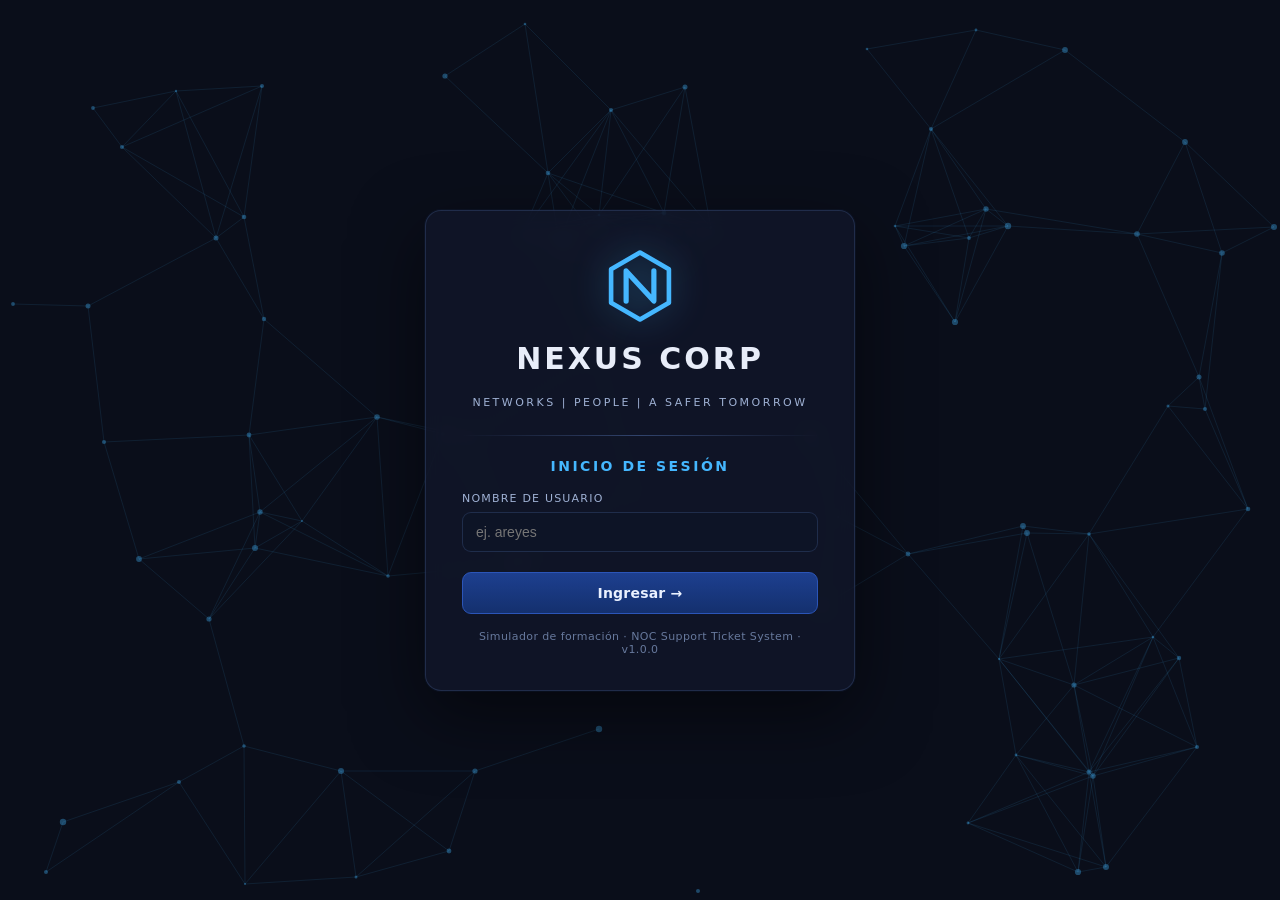
==== juego-noc.html @ 04d21dcc "Modificación de Preguntas e Imagenes Se modificaron las preguntas 1, 3 y 6. También se agregaron las" ====
<!DOCTYPE html>
<html lang="es">
<head>
<meta charset="UTF-8" />
<meta name="viewport" content="width=device-width, initial-scale=1.0" />
<title>NEXUS CORP — NOC Support Ticket System</title>
<style>
/* ============================================================
   NEXUS CORP — NOC Support Ticket System
   Juego educativo de redes. Single-file (HTML+CSS+JS vanilla).
   Regla de puntuacion documentada en el JS (seccion "Lógica").
   ============================================================ */
:root{
  --bg:#0a0e1a;
  --bg-2:#060912;
  --panel:rgba(18,24,44,.72);
  --panel-2:#111a30;
  --panel-3:#0d1426;
  --borde:rgba(96,132,205,.22);
  --borde-2:rgba(96,132,205,.42);
  --t:#e8edf9;
  --t-2:#9fb1d4;
  --t-3:#67799d;
  --verde:#43d17c;
  --verde-bg:rgba(67,209,124,.13);
  --celeste:#45b7ff;
  --celeste-bg:rgba(69,183,255,.13);
  --naranja:#ffa04d;
  --naranja-bg:rgba(255,160,77,.13);
  --violeta:#a98bff;
  --violeta-bg:rgba(169,139,255,.13);
  --rojo:#ff5a5f;
  --rojo-bg:rgba(255,90,95,.13);
  --ambar:#ffd166;
  --ambar-bg:rgba(255,209,102,.13);
  --gris:#6b7a99;
  --gris-bg:rgba(107,122,153,.15);
  --fase1:#45b7ff;
  --fase2:#ffa04d;
  --fase3:#a98bff;
  --mono:Consolas,"Cascadia Mono","Courier New",monospace;
  --sans:"Segoe UI",system-ui,-apple-system,Roboto,Arial,sans-serif;
}
*{box-sizing:border-box}
html,body{height:100%}
body{
  margin:0;
  background:radial-gradient(1200px 700px at 70% -10%, rgba(69,110,220,.16), transparent 60%),
             radial-gradient(900px 600px at -5% 110%, rgba(120,60,220,.10), transparent 55%),
             var(--bg);
  color:var(--t);
  font-family:var(--sans);
  font-size:14px;
  -webkit-font-smoothing:antialiased;
}
button{font-family:inherit;cursor:pointer}
.hidden{display:none !important}
.mono{font-family:var(--mono)}

/* ---------- Scrollbars ---------- */
::-webkit-scrollbar{width:10px;height:10px}
::-webkit-scrollbar-track{background:transparent}
::-webkit-scrollbar-thumb{background:#22304f;border-radius:6px;border:2px solid transparent;background-clip:content-box}
::-webkit-scrollbar-thumb:hover{background:#2f4066;border:2px solid transparent;background-clip:content-box}

/* ---------- Botones ---------- */
.btn{
  display:inline-flex;align-items:center;gap:8px;
  background:var(--panel-2);color:var(--t);
  border:1px solid var(--borde);border-radius:9px;
  padding:9px 16px;font-size:13px;font-weight:600;letter-spacing:.2px;
  transition:background .15s,border-color .15s,transform .05s;
}
.btn:hover{border-color:var(--borde-2);background:#16203a}
.btn:active{transform:translateY(1px)}
.btn:disabled{opacity:.45;cursor:not-allowed;transform:none}
.btn-primary{background:linear-gradient(180deg,#1d3f8f,#14306e);border-color:#2b55b8;color:#eaf1ff}
.btn-primary:hover{background:linear-gradient(180deg,#2449a5,#19377f)}
.btn-danger{background:linear-gradient(180deg,#8f2f3a,#6d2029);border-color:#c2454f;color:#ffe9ea}
.btn-ghost{background:transparent}
.btn-ghost:hover{background:rgba(96,132,205,.08)}

/* ---------- Pantallas complementarias (login) ---------- */
.screen{position:fixed;inset:0;z-index:20}
.neural-canvas{position:absolute;inset:0;width:100%;height:100%;background:var(--bg)}
.neural-canvas svg{width:100%;height:100%}
.neural-canvas svg circle{fill:var(--celeste);opacity:.35}
.neural-canvas svg line{stroke:var(--celeste);stroke-opacity:.10}

.login{display:flex;align-items:center;justify-content:center;background:var(--bg)}
.login::before{
  content:"";position:absolute;inset:0;
  background:radial-gradient(700px 460px at 50% 20%, rgba(69,110,220,.20), transparent 65%);
}
.login-card{
  position:relative;z-index:2;width:min(430px,92vw);
  background:var(--panel);backdrop-filter:blur(10px);
  border:1px solid var(--borde);border-radius:16px;
  box-shadow:0 0 0 1px rgba(69,110,220,.05), 0 24px 70px rgba(0,0,0,.5);
  padding:38px 36px 34px;text-align:center;
}
.login-logo{display:flex;flex-direction:column;align-items:center;gap:16px;margin-bottom:4px}
.login-logo .logo-hex{width:74px;height:74px;filter:drop-shadow(0 0 18px rgba(69,183,255,.4))}
.login-logo h1{margin:2px 0 0;font-size:30px;letter-spacing:3px;font-weight:800}
.login-logo .tagline{margin:4px 0 0;font-size:11px;letter-spacing:2.5px;color:var(--t-2);text-transform:uppercase}
.login-sep{height:1px;background:linear-gradient(90deg,transparent,var(--borde-2),transparent);margin:26px 0 22px}
.login-card h2{margin:0 0 6px;font-size:14px;letter-spacing:2.5px;color:var(--celeste);text-transform:uppercase}
.login-card p.field-label{margin:18px 0 7px;text-align:left;font-size:11px;letter-spacing:1.2px;color:var(--t-2);text-transform:uppercase}
.login-card input{
  width:100%;background:var(--panel-3);border:1px solid var(--borde);border-radius:9px;
  color:var(--t);padding:11px 13px;font-size:14px;outline:none;transition:border-color .15s;
}
.login-card input:focus{border-color:var(--celeste);box-shadow:0 0 0 3px rgba(69,183,255,.16)}
.login-card .btn-primary{width:100%;justify-content:center;margin-top:20px;padding:12px;font-size:14px}
.login-foot{margin-top:16px;font-size:11px;color:var(--t-3);letter-spacing:.4px}

/* ---------- App shell ---------- */
.app{
  display:grid;height:100vh;
  grid-template-areas:"top top" "side main" "foot foot";
  grid-template-columns:224px 1fr;
  grid-template-rows:64px 1fr auto;
}
.topbar{
  grid-area:top;display:grid;grid-template-columns:auto 1fr auto;align-items:center;gap:22px;
  background:rgba(10,14,26,.82);backdrop-filter:blur(12px);
  border-bottom:1px solid var(--borde);padding:0 20px;z-index:10;
}
.brand{display:flex;align-items:center;gap:11px;min-width:0}
.brand .logo-hex{width:34px;height:34px;flex:0 0 auto;transition:filter .3s}
.brand strong{font-size:16px;letter-spacing:2.2px;white-space:nowrap}
.sistema{text-align:center;min-width:0}
.sistema h1{margin:0;font-size:15px;font-weight:700;letter-spacing:.4px;white-space:nowrap;overflow:hidden;text-overflow:ellipsis}
.sistema .sub{font-size:9.5px;letter-spacing:2.6px;color:var(--t-2);text-transform:uppercase;margin-top:2px}
.usuario{display:flex;align-items:center;gap:10px;justify-content:flex-end}
.avatar{
  width:38px;height:38px;border-radius:50%;flex:0 0 auto;
  background:radial-gradient(circle at 35% 30%, #2b5cb8, #15295c);
  border:1px solid #3f6fd6;display:flex;align-items:center;justify-content:center;
  font-weight:800;font-size:13px;color:#dce8ff;letter-spacing:.5px;
}
.usuario .ux{line-height:1.25;text-align:right}
.usuario .ux b{display:block;font-size:13px}
.usuario .ux span{display:block;font-size:11px;color:var(--t-2)}

.sidebar{
  grid-area:side;display:flex;flex-direction:column;
  background:rgba(11,15,27,.85);border-right:1px solid var(--borde);padding:16px 12px;
}
.nav{display:flex;flex-direction:column;gap:4px;flex:1}
.nav-item{
  display:flex;align-items:center;gap:11px;padding:10px 12px;border-radius:9px;
  color:var(--t-2);font-size:13.5px;font-weight:600;letter-spacing:.2px;
  border:1px solid transparent;background:transparent;text-align:left;width:100%;
}
.nav-item svg{flex:0 0 auto;opacity:.85}
.nav-item:hover{background:rgba(96,132,205,.08);color:var(--t)}
.nav-item.active{background:linear-gradient(180deg,#16224a,#101a38);color:#eaf1ff;border-color:#2b55b8;box-shadow:inset 0 0 0 1px rgba(43,85,184,.25)}
.nav-item.decorativo{opacity:.45;cursor:default}
.nav-item.decorativo:hover{background:transparent;color:var(--t-2)}
.side-brand{
  border-top:1px solid var(--borde);padding-top:14px;text-align:center;
}
.side-brand .sb-logo{display:flex;align-items:center;justify-content:center;gap:7px;margin-bottom:6px}
.side-brand .logo-hex{width:22px;height:22px}
.side-brand b{font-size:11px;letter-spacing:1.6px}
.side-brand .tl{font-size:8.5px;letter-spacing:1.8px;color:var(--t-3);text-transform:uppercase;line-height:1.7}

.main{grid-area:main;overflow-y:auto;position:relative}
.view{padding:26px 30px 40px;max-width:1200px;margin:0 auto}

/* ---------- Footer ---------- */
.app-footer{
  grid-area:foot;display:flex;justify-content:space-between;align-items:center;
  background:rgba(10,14,26,.9);border-top:1px solid var(--borde);
  padding:8px 20px;font-size:10.5px;letter-spacing:1px;color:var(--t-3);
}
.app-footer .f-right{font-family:var(--mono);color:var(--t-2)}

/* ---------- Inicio (dashboard) ---------- */
.dash-head{display:flex;flex-wrap:wrap;align-items:flex-end;justify-content:space-between;gap:10px;margin-bottom:24px}
.dash-head h2{margin:0;font-size:24px;font-weight:800;letter-spacing:.3px}
.dash-head p{margin:4px 0 0;color:var(--t-2);font-size:13px}
.dash-head .acciones{display:flex;gap:8px}
.phase-cards{display:grid;grid-template-columns:repeat(auto-fit,minmax(320px,1fr));gap:20px}

.phase-card{
  background:var(--panel);border:1px solid var(--borde);border-radius:14px;padding:20px;
  position:relative;overflow:hidden;transition:border-color .2s,box-shadow .2s;
}
.phase-card::before{content:"";position:absolute;top:0;left:0;right:0;height:3px;border-radius:14px 14px 0 0}
.phase-card.f1::before{background:var(--fase1)}.phase-card.f2::before{background:var(--fase2)}.phase-card.f3::before{background:var(--fase3)}
.phase-card.active{border-color:var(--borde-2);box-shadow:0 0 0 1px var(--borde-2),0 14px 42px rgba(0,0,0,.35)}
.phase-card.locked{opacity:.62}
.phase-card.completada{border-color:rgba(67,209,124,.4);box-shadow:0 0 0 1px rgba(67,209,124,.25)}
.phase-card.incompleta{border-color:rgba(255,209,102,.45);box-shadow:0 0 0 1px rgba(255,209,102,.22)}

.pc-head{display:flex;align-items:flex-start;gap:13px}
.pc-icon{
  width:44px;height:44px;border-radius:11px;flex:0 0 auto;
  display:flex;align-items:center;justify-content:center;
}
.pc-icon svg{width:24px;height:24px}
.pc-icon.f1{background:var(--celeste-bg);color:var(--celeste)}
.pc-icon.f2{background:var(--naranja-bg);color:var(--naranja)}
.pc-icon.f3{background:var(--violeta-bg);color:var(--violeta)}
.pc-titles{flex:1;min-width:0}
.pc-titles .fase-tag{font-size:10.5px;letter-spacing:1.8px;text-transform:uppercase;color:var(--t-2);font-weight:700}
.pc-titles h3{margin:3px 0 0;font-size:16px;font-weight:800}
.pc-titles .turno{font-size:12px;color:var(--t-3);margin-top:2px}
.badge-completada{
  display:inline-flex;align-items:center;gap:5px;margin-left:auto;
  background:var(--verde-bg);color:var(--verde);border:1px solid rgba(67,209,124,.35);
  font-size:11px;font-weight:700;letter-spacing:.5px;padding:4px 9px;border-radius:99px;
}
.badge-bloqueada{
  display:inline-flex;align-items:center;gap:5px;margin-left:auto;
  background:var(--gris-bg);color:var(--t-3);border:1px solid rgba(107,122,153,.35);
  font-size:11px;font-weight:700;letter-spacing:.5px;padding:4px 9px;border-radius:99px;
}
.badge-incompleta{
  display:inline-flex;align-items:center;gap:5px;margin-left:auto;
  background:var(--ambar-bg);color:var(--ambar);border:1px solid rgba(255,209,102,.35);
  font-size:11px;font-weight:700;letter-spacing:.5px;padding:4px 9px;border-radius:99px;
}
.pc-tickets{list-style:none;margin:16px 0 0;padding:0;display:flex;flex-direction:column;gap:7px}
.pc-ticket{
  display:flex;align-items:center;gap:9px;width:100%;text-align:left;
  background:rgba(13,20,38,.75);border:1px solid var(--borde);border-radius:9px;
  padding:9px 11px;color:var(--t);transition:border-color .15s,background .15s;
}
.pc-ticket:hover{border-color:var(--borde-2);background:#131d36}
.pc-ticket .t-id{font-family:var(--mono);font-weight:700;color:var(--celeste);font-size:12px}
.pc-ticket .t-asunto{flex:1;min-width:0;font-size:12.5px;white-space:nowrap;overflow:hidden;text-overflow:ellipsis}
.nav-phase-btn{margin-top:16px;width:100%;justify-content:center}

/* ---------- Chips de estado / prioridad ---------- */
.chip{display:inline-flex;align-items:center;gap:5px;font-size:10px;font-weight:800;letter-spacing:.6px;padding:3px 8px;border-radius:99px;text-transform:uppercase;white-space:nowrap}
.chip .dot{width:6px;height:6px;border-radius:50%;background:currentColor}
.chip-verde{background:var(--verde-bg);color:var(--verde);border:1px solid rgba(67,209,124,.3)}
.chip-celeste{background:var(--celeste-bg);color:var(--celeste);border:1px solid rgba(69,183,255,.3)}
.chip-rojo{background:var(--rojo-bg);color:var(--rojo);border:1px solid rgba(255,90,95,.3)}
.chip-ambar{background:var(--ambar-bg);color:var(--ambar);border:1px solid rgba(255,209,102,.3)}
.chip-gris{background:var(--gris-bg);color:var(--t-2);border:1px solid rgba(107,122,153,.3)}
.chip-violeta{background:var(--violeta-bg);color:var(--violeta);border:1px solid rgba(169,139,255,.3)}

/* ---------- Vista Fase (cola + detalle) ---------- */
.fase-layout{display:grid;grid-template-columns:300px 1fr;gap:20px;align-items:start}
.fase-top{display:flex;align-items:center;gap:12px;margin-bottom:18px}
.fase-top .f-icon{width:40px;height:40px;border-radius:10px;display:flex;align-items:center;justify-content:center}
.fase-top .f-icon svg{width:22px;height:22px}
.fase-top h2{margin:0;font-size:19px;font-weight:800}
.fase-top .ft-sub{font-size:12px;color:var(--t-2)}
.queue-panel{
  background:var(--panel);border:1px solid var(--borde);border-radius:14px;padding:16px;
  position:sticky;top:18px;
}
.queue-panel h3{margin:0 0 4px;font-size:13px;font-weight:800;letter-spacing:1px;text-transform:uppercase;color:var(--t-2)}
.queue-turno{font-size:11.5px;color:var(--t-3);margin-bottom:10px}
.q-progress{display:flex;align-items:center;gap:10px;margin-bottom:14px}
.progress-bar{flex:1;height:7px;border-radius:99px;background:#0d1426;overflow:hidden;border:1px solid var(--borde)}
.progress-bar i{display:block;height:100%;border-radius:99px;transition:width .4s}
.q-count{font-family:var(--mono);font-size:12px;color:var(--t-2)}
.queue-ticket{
  display:grid;grid-template-columns:auto 1fr;gap:8px;align-items:center;
  background:rgba(13,20,38,.7);border:1px solid var(--borde);border-radius:10px;
  padding:10px 11px;margin-bottom:8px;width:100%;text-align:left;color:var(--t);
  transition:border-color .15s,background .15s;
}
.queue-ticket:hover{border-color:var(--borde-2)}
.queue-ticket.sel{border-color:var(--borde-2);background:#15203a;box-shadow:0 0 0 1px var(--borde-2)}
.queue-ticket .qt-id{font-family:var(--mono);font-weight:800;font-size:13px}
.queue-ticket .qt-right{display:flex;gap:6px;flex-wrap:wrap;margin-top:3px}
.queue-ticket .qt-asunto{font-size:12.5px;grid-column:2;color:var(--t-2)}

/* ---------- Detalle de ticket ---------- */
.detalle{
  background:var(--panel);border:1px solid var(--borde);border-radius:14px;padding:22px 24px;
}
.dt-vacio{
  min-height:220px;display:flex;flex-direction:column;gap:10px;align-items:center;justify-content:center;
  text-align:center;color:var(--t-3);font-size:13.5px;
}
.dt-vacio svg{width:44px;height:44px;opacity:.5}
.dt-head{display:flex;align-items:center;gap:12px;flex-wrap:wrap;margin-bottom:4px}
.dt-head .dt-id{font-family:var(--mono);font-size:19px;font-weight:800}
.dt-head .chip{font-size:11px;padding:5px 11px}
.dt-asunto{margin:4px 0 14px;font-size:15px;font-weight:700;color:var(--t)}
.dt-meta{
  display:grid;grid-template-columns:repeat(auto-fit,minmax(180px,1fr));gap:10px 16px;
  background:rgba(13,20,38,.55);border:1px solid var(--borde);border-radius:10px;padding:12px 16px;margin-bottom:18px;
}
.dt-meta .m-field{min-width:0}
.dt-meta .m-label{font-size:10px;letter-spacing:1.4px;text-transform:uppercase;color:var(--t-3);margin-bottom:2px}
.dt-meta .m-value{font-size:13px;word-break:break-word}
.dt-incidente{margin-bottom:20px}
.dt-incidente h4,.dt-resolucion h4,.console-wrap h4{margin:0 0 8px;font-size:11px;letter-spacing:1.6px;text-transform:uppercase;color:var(--t-2)}
.dt-incidente blockquote{
  margin:0;padding:14px 18px;border-left:3px solid var(--celeste);
  background:rgba(13,20,38,.5);border-radius:0 10px 10px 0;
  font-style:italic;color:var(--t-2);font-size:13.5px;line-height:1.6;color:#cdd9f2;
}
.dt-resolucion{margin-bottom:20px}
.pregunta-lead{margin:0 0 12px;font-size:13.5px;color:var(--t-2)}
.pregunta-lead b{color:var(--t)}

/* ---- opciones multiples ---- */
.options-list{display:grid;grid-template-columns:repeat(auto-fit,minmax(210px,1fr));gap:10px}
.option{
  display:flex;flex-direction:column;gap:8px;align-items:center;text-align:center;
  background:rgba(13,20,38,.7);border:1px solid var(--borde);border-radius:11px;
  padding:16px 12px;color:var(--t);transition:border-color .15s,background .15s,transform .05s;
}
.option .opt-icon{width:100%;height:54px;display:flex;align-items:center;justify-content:center}
.option .opt-icon svg{width:44px;height:44px;color:var(--t-2)}
.option span{font-size:13px;font-weight:600}
.option:hover{border-color:var(--borde-2)}
.option.selected{border-color:var(--celeste);background:rgba(69,183,255,.10);box-shadow:0 0 0 1px var(--celeste)}
.option.selected .opt-icon svg{color:var(--celeste)}
.option.correct{border-color:var(--verde);background:var(--verde-bg);box-shadow:0 0 0 1px var(--verde)}
.option.correct .opt-icon svg{color:var(--verde)}
.option.wrong{border-color:var(--rojo);background:var(--rojo-bg);box-shadow:0 0 0 1px var(--rojo)}
.option.wrong .opt-icon svg{color:var(--rojo)}
.option.locked{opacity:.55;pointer-events:none}
.options-list.plain .option{flex-direction:row;justify-content:flex-start;text-align:left}
.opt-radio{
  width:16px;height:16px;flex:0 0 auto;border-radius:50%;
  border:2px solid var(--t-3);position:relative;transition:border-color .15s;
}
.option.selected .opt-radio{border-color:var(--celeste)}
.option.selected .opt-radio::after{
  content:"";position:absolute;inset:2px;border-radius:50%;background:var(--celeste);
}
.option.correct .opt-radio{border-color:var(--verde)}
.option.correct .opt-radio::after{content:"";position:absolute;inset:2px;border-radius:50%;background:var(--verde)}
.option.wrong .opt-radio{border-color:var(--rojo)}
.option.wrong .opt-radio::after{content:"";position:absolute;inset:2px;border-radius:50%;background:var(--rojo)}

/* ---- diagrama (1.2) ---- */
.diagrama-topo{
  background:#0a0f1d;border:1px solid var(--borde);border-radius:11px;
  padding:14px;margin-bottom:14px;display:flex;justify-content:center;
}
.diagrama-topo svg{max-width:100%;height:auto}
.diagrama-topo .nodo{fill:#16203c;stroke:var(--celeste);stroke-width:1.5}
.diagrama-topo .nodo-pc{fill:#121c36;stroke:#44629e;stroke-width:1.2}
.diagrama-topo .linea{stroke:#2b3f6c;stroke-width:1.2}
.diagrama-topo text{fill:#9fb1d4;font-family:var(--mono);font-size:11px}
.diagrama-topo .etq{fill:#cfe0fb;font-family:var(--mono);font-size:11px}

/* ---- Consola simulada ---- */
.console{
  background:#070b12;border:1px solid #1d2a45;border-radius:11px;overflow:hidden;margin-bottom:6px;
  box-shadow:inset 0 0 40px rgba(20,40,90,.15);
}
.console-header{
  display:flex;align-items:center;gap:7px;padding:8px 12px;
  background:#0d1526;border-bottom:1px solid #1d2a45;
}
.ch-dot{width:10px;height:10px;border-radius:50%}
.console-header .ch-title{flex:1;text-align:center;font-family:var(--mono);font-size:11px;color:#7f92ba}
.console-header button{
  background:transparent;border:none;color:#66799f;font-size:11px;font-family:var(--mono);
  display:inline-flex;gap:5px;align-items:center;padding:2px 6px;border-radius:5px;
}
.console-header button:hover{color:var(--celeste);background:rgba(69,183,255,.08)}
.console-body{
  padding:14px 16px;min-height:150px;font-family:var(--mono);font-size:12.5px;line-height:1.65;
  color:#a8e6c4;white-space:pre-wrap;word-break:break-word;
  background:repeating-linear-gradient(to bottom,rgba(255,255,255,.012) 0 1px,transparent 1px 3px);
}
.console-body .c-cmd{color:#ffd166}
.console-body .c-d {color:#a8e6c4}
.console-body .c-cursor{display:inline-block;width:7px;height:14px;background:#a8e6c4;vertical-align:-2px;margin-left:1px;animation:blink 1s steps(1) infinite}
@keyframes blink{50%{opacity:0}}

/* ---- Drag & drop ---- */
.dnd-wrap{margin-bottom:10px}
.dnd-layout{display:grid;grid-template-columns:1fr 1fr;gap:18px;align-items:start}
.dnd-layout.single{grid-template-columns:1fr}
.dnd-pool{
  background:rgba(13,20,38,.55);border:1px dashed var(--borde-2);border-radius:11px;padding:12px;
}
.dnd-pool h5,.dnd-slots h5{margin:0 0 10px;font-size:10.5px;letter-spacing:1.6px;text-transform:uppercase;color:var(--t-3)}
.dnd-items{display:flex;flex-wrap:wrap;gap:9px}
.dnd-item{
  user-select:none;display:inline-flex;align-items:center;gap:8px;
  background:#16223f;border:1px solid var(--borde-2);border-radius:9px;
  padding:9px 13px;font-size:13px;font-weight:700;color:var(--t);
  box-shadow:0 3px 10px rgba(0,0,0,.25);
}
.dnd-item svg{width:18px;height:18px;color:var(--celeste)}
.dnd-item[draggable="true"]{cursor:grab}
.dnd-item[draggable="true"]:active{cursor:grabbing}
.dnd-item.sel-modified{border-color:var(--naranja);box-shadow:0 0 0 1px var(--naranja)}
.dnd-item.dragging{opacity:.5;transform:scale(1.02)}
.slots{display:flex;flex-direction:column;gap:9px}
.slot{
  display:flex;align-items:center;gap:10px;min-height:44px;
  border:1px dashed var(--borde-2);border-radius:9px;padding:7px 10px;
  background:rgba(13,20,38,.5);transition:border-color .15s,background .15s;
}
.slot.drag-over{border-color:var(--celeste);background:rgba(69,183,255,.08)}
.slot .slot-num{
  font-family:var(--mono);font-weight:800;font-size:12px;color:var(--t-3);
  background:#0d1426;border:1px solid var(--borde);border-radius:6px;padding:3px 7px;min-width:34px;text-align:center;
}
.slot .ph{color:var(--t-3);font-size:12px;flex:1;text-align:center}
.slot .dnd-item{box-shadow:none}
.slot .slot-top{flex:1;display:flex;flex-direction:column;gap:4px}
.slot .slot-etq{width:100%;text-align:center;font-size:10px;font-family:var(--mono);color:var(--t-3)}

.dnd-diagram{display:flex;flex-direction:column;gap:12px}
.diagram-row{display:flex;align-items:center;justify-content:center;gap:10px;flex-wrap:wrap}
.diag-box{
  display:flex;flex-direction:column;align-items:center;gap:5px;padding:12px;
  background:#0d1526;border:1px solid var(--borde);border-radius:12px;min-width:128px;
}
.diag-box .db-ico{width:40px;height:40px;color:var(--celeste)}
.diag-box .db-label{font-size:11.5px;color:var(--t-2);letter-spacing:.4px;text-align:center}
.diag-box.dmz{border-color:var(--violeta);background:rgba(169,139,255,.06);border-style:dashed;min-width:170px}
.diag-box.dmz .db-ico{color:var(--violeta)}
.diag-arrow{color:#3d5079;font-size:20px}
.diagram-row .slot-pos{min-height:52px}

/* ---- Feedback ---- */
.feedback{
  display:none;margin:14px 0;padding:13px 16px;border-radius:10px;font-size:13.5px;line-height:1.55;
}
.feedback.show{display:block;animation:fadeIn .25s ease}
.feedback .fb-t{font-weight:800;margin-bottom:4px;letter-spacing:.3px}
.feedback.ok{background:var(--verde-bg);border:1px solid rgba(67,209,124,.4)}
.feedback.ok .fb-t{color:var(--verde)}
.feedback.ko{background:var(--rojo-bg);border:1px solid rgba(255,90,95,.4)}
.feedback.ko .fb-t{color:var(--rojo)}
.feedback .fb-acciones{margin-top:10px}
.feedback .fb-acciones .btn{padding:8px 16px;font-size:12.5px}
@keyframes fadeIn{from{opacity:0;transform:translateY(-4px)}to{opacity:1;transform:none}}

.detail-actions{display:flex;justify-content:space-between;align-items:center;gap:10px;border-top:1px solid var(--borde);padding-top:16px;flex-wrap:wrap}
.acciones-btn{display:flex;gap:8px;align-items:center;flex-wrap:wrap}

/* ---------- Toast ---------- */
.toast{
  position:fixed;bottom:26px;left:50%;transform:translateX(-50%) translateY(30px);
  background:#16223f;border:1px solid var(--borde-2);color:var(--t);
  padding:11px 18px;border-radius:10px;font-size:13px;font-weight:600;z-index:80;
  box-shadow:0 12px 40px rgba(0,0,0,.5);opacity:0;transition:opacity .25s,transform .25s;pointer-events:none;
}
.toast.show{opacity:1;transform:translateX(-50%) translateY(0)}

/* ---------- Asistente IA ---------- */
.fab{
  position:fixed;right:22px;bottom:22px;z-index:60;width:58px;height:58px;border-radius:50%;
  background:linear-gradient(180deg,#1d3f8f,#14306e);border:1px solid #2b55b8;
  display:flex;align-items:center;justify-content:center;color:#eaf1ff;
  box-shadow:0 8px 26px rgba(0,0,0,.5),0 0 0 4px rgba(43,85,184,.18);
  transition:transform .15s;
}
.fab:hover{transform:scale(1.06)}
.fab svg{width:26px;height:26px}
.fab.dormido{background:linear-gradient(180deg,#232b3d,#171d2b);border-color:#39445c;box-shadow:none}

.assistant{
  position:fixed;right:22px;bottom:92px;z-index:61;width:372px;max-width:calc(100vw - 32px);
  height:min(600px,72vh);background:var(--panel-2);border:1px solid var(--borde-2);border-radius:16px;
  display:flex;flex-direction:column;overflow:hidden;
  box-shadow:0 24px 70px rgba(0,0,0,.6);transform-origin:bottom right;
  animation:popIn .18s ease;
}
@keyframes popIn{from{opacity:0;transform:scale(.92) translateY(12px)}to{opacity:1;transform:none}}
.assistant-head{
  display:flex;align-items:center;gap:10px;padding:12px 14px;
  background:linear-gradient(180deg,#142a56,#122248);border-bottom:1px solid var(--borde);
}
.assistant-head .a-ico{width:32px;height:32px;border-radius:9px;background:rgba(69,183,255,.14);display:flex;align-items:center;justify-content:center;color:var(--celeste)}
.assistant-head .a-ico svg{width:19px;height:19px}
.assistant-head .a-tit{flex:1;line-height:1.2}
.assistant-head .a-tit b{display:block;font-size:13px}
.assistant-head .a-tit span{font-size:10px;color:var(--t-3);letter-spacing:.4px}
.token-meter{display:flex;align-items:center;gap:5px}
.token-meter .tm-label{font-family:var(--mono);font-size:10px;color:var(--t-2)}
.token-meter .tm-dots{display:flex;gap:3px}
.token-meter .tm-dot{width:7px;height:7px;border-radius:50%;background:var(--verde);box-shadow:0 0 6px rgba(67,209,124,.7)}
.token-meter .tm-dot.off{background:#333;box-shadow:none}
.assistant-head .a-btn{background:transparent;border:none;color:var(--t-2);padding:4px;border-radius:6px;display:flex}
.assistant-head .a-btn:hover{background:rgba(96,132,205,.12);color:var(--t)}
.assistant-head .a-btn svg{width:16px;height:16px}
.assistant-body{flex:1;overflow-y:auto;padding:14px;display:flex;flex-direction:column;gap:10px;background:rgba(6,9,18,.4)}
.msg{display:flex;flex-direction:column;gap:3px;max-width:86%}
.msg-user{align-self:flex-end;align-items:flex-end}
.msg-assist{align-self:flex-start;align-items:flex-start}
.msg .burbuja{padding:9px 12px;font-size:13px;line-height:1.45;border-radius:13px;word-break:break-word}
.msg-user .burbuja{background:linear-gradient(180deg,#1d3f8f,#16326c);color:#eaf1ff;border-bottom-right-radius:4px}
.msg-assist .burbuja{background:rgba(22,34,63,.9);border:1px solid var(--borde);color:var(--t);border-bottom-left-radius:4px}
.msg .t{font-family:var(--mono);font-size:9.5px;color:var(--t-3)}
.msg-sys{align-self:center;text-align:center}
.msg-sys .sys-burbuja{
  background:var(--ambar-bg);border:1px solid rgba(255,209,102,.45);color:var(--ambar);
  font-size:12px;line-height:1.4;padding:8px 12px;border-radius:10px;max-width:340px;
  display:flex;gap:7px;align-items:flex-start;
}
.msg-sys .sys-burbuja.sys-rojo{background:var(--rojo-bg);border-color:rgba(255,90,95,.45);color:var(--rojo)}
.msg-sys .sys-burbuja svg{flex:0 0 auto;width:14px;height:14px;margin-top:2px}
.assistant-composer{border-top:1px solid var(--borde);padding:10px 12px;background:#0e1730;display:flex;flex-direction:column;gap:8px}
.quick-hint{
  background:var(--celeste-bg);border:1px solid rgba(69,183,255,.35);color:var(--celeste);
  border-radius:9px;padding:8px 12px;font-size:12.5px;font-weight:700;display:flex;align-items:center;gap:8px;justify-content:center;
}
.quick-hint:hover{filter:brightness(1.15)}
.quick-hint:disabled{opacity:.45;cursor:not-allowed}
.quick-hint svg{width:15px;height:15px}
.composer{display:flex;gap:8px}
.composer input{
  flex:1;background:var(--panel-3);border:1px solid var(--borde);border-radius:9px;color:var(--t);
  padding:9px 12px;font-size:13px;outline:none;
}
.composer input:focus{border-color:var(--celeste)}
.composer input:disabled{opacity:.5}
.composer button{
  width:38px;height:38px;flex:0 0 auto;border-radius:9px;border:1px solid #2b55b8;
  background:linear-gradient(180deg,#1d3f8f,#14306e);color:#eaf1ff;display:flex;align-items:center;justify-content:center;
}
.composer button:disabled{opacity:.4;cursor:not-allowed}
.composer button svg{width:17px;height:17px}
.typing-ind{display:inline-flex;gap:4px;padding:4px 2px}
.typing-ind i{width:6px;height:6px;border-radius:50%;background:var(--t-2);animation:tTyp 1s infinite}
.typing-ind i:nth-child(2){animation-delay:.15s}.typing-ind i:nth-child(3){animation-delay:.3s}
@keyframes tTyp{0%,60%,100%{opacity:.25;transform:translateY(0)}30%{opacity:1;transform:translateY(-3px)}}

/* ---------- Resumen ---------- */
.resumen-head{text-align:center;margin-bottom:24px}
.resumen-head h2{margin:0;font-size:26px;font-weight:800;letter-spacing:.4px}
.resumen-head p{margin:5px 0 0;color:var(--t-2);font-size:13px}
.resumen-stamp-wrap{position:relative}
.stamp{
  position:absolute;top:32%;left:50%;transform:translate(-50%,-50%) rotate(-16deg);
  font-weight:900;font-size:44px;letter-spacing:5px;text-transform:uppercase;z-index:5;
  pointer-events:none;white-space:nowrap;border:5px solid;border-radius:12px;padding:16px 30px;
  opacity:.16;text-shadow:0 2px 10px rgba(0,0,0,.4);
}
.stamp.resuelto{color:#ff5a5f;border-color:#ff5a5f;transform:translate(-50%,-50%) rotate(-16deg) scale(1)}
.stamp.incompleto{color:var(--ambar);border-color:var(--ambar)}
.resumen-grid{display:grid;grid-template-columns:1fr 1fr;gap:20px;max-width:980px;margin:0 auto}
.col-cards{display:flex;flex-direction:column;gap:14px}
.col-chips{background:var(--panel);border:1px solid var(--borde);border-radius:14px;padding:18px;display:flex;flex-direction:column}
.col-chips h3{margin:0 0 4px;font-size:13px;letter-spacing:1px;text-transform:uppercase;color:var(--t-2)}
.contador-grande{font-family:var(--mono);font-size:30px;font-weight:800;margin:2px 0 12px}
.contador-grande .ok-v{color:var(--verde)}
.contador-grande .ko-v{color:var(--rojo)}
.chip-flow{display:flex;flex-wrap:wrap;gap:8px;margin-top:8px}
.chip-flow .chip{font-size:12.5px;padding:6px 14px;font-family:var(--mono)}
.estado-fase-card{
  background:var(--panel);border:1px solid var(--borde);border-radius:12px;padding:15px 17px;
  display:flex;align-items:center;gap:13px;
}
.estado-fase-card .ef-ico{width:38px;height:38px;border-radius:10px;display:flex;align-items:center;justify-content:center}
.estado-fase-card .ef-ico svg{width:20px;height:20px}
.estado-fase-card .ef-txt{flex:1;min-width:0}
.estado-fase-card h4{margin:0;font-size:14px}
.estado-fase-card .ef-sub{font-size:11.5px;color:var(--t-3);margin-top:1px}
.estado-fase-card .ef-detalle{margin-top:8px;display:none;flex-wrap:wrap;gap:6px}
.resumen-acciones{display:flex;justify-content:center;gap:10px;margin-top:28px;flex-wrap:wrap}

/* ---------- Responsive ---------- */
@media (max-width:1080px){
  .app{grid-template-columns:68px 1fr}
  .sidebar{padding:14px 8px}
  .nav-item{justify-content:center;padding:11px;gap:0}
  .nav-item .nav-label{display:none}
  .side-brand .sb-logo b,.side-brand .tl{display:none}
  .fase-layout{grid-template-columns:1fr;grid-template-areas:"coladet" "detalle"}
  .queue-panel{position:static}
}
@media (max-width:760px){
  .topbar{grid-template-columns:auto 1fr;gap:10px;padding:0 12px}
  .sistema{display:none}
  .usuario .ux{display:none}
  .view{padding:18px 14px 30px}
  .resumen-grid{grid-template-columns:1fr}
  .dnd-layout{grid-template-columns:1fr}
  .stamp{font-size:28px;letter-spacing:3px;padding:10px 16px;white-space:normal;text-align:center}
  .dt-head .chip{font-size:10px}
}
@media (max-width:460px){
  .brand strong{font-size:13px;letter-spacing:1px}
}
</style>
</head>
<body>

<!-- ===================== LOGIN ===================== -->
<div id="pantalla-login" class="screen login">
  <div class="neural-canvas" id="neural-canvas"></div>
  <div class="login-card">
    <div class="login-logo">
      <svg class="logo-hex" viewBox="0 0 64 64" aria-hidden="true"><use href="#hex-n"/></svg>
      <h1>NEXUS CORP</h1>
      <div class="tagline">NETWORKS | PEOPLE | A SAFER TOMORROW</div>
    </div>
    <div class="login-sep"></div>
    <h2>Inicio de sesión</h2>
    <p class="field-label">Nombre de usuario</p>
    <input id="login-user" type="text" placeholder="ej. areyes" autocomplete="off" />
    <button id="login-btn" class="btn btn-primary">Ingresar →</button>
    <div class="login-foot">Simulador de formación · NOC Support Ticket System · v1.0.0</div>
  </div>
</div>

<!-- ===================== APP ===================== -->
<div id="app" class="app hidden">

  <header class="topbar">
    <div class="brand">
      <svg class="logo-hex" viewBox="0 0 64 64" id="logo-cabeza" aria-hidden="true"><use href="#hex-n"/></svg>
      <strong>NEXUS CORP</strong>
    </div>
    <div class="sistema">
      <h1>NOC Support Ticket System</h1>
      <div class="sub">PEOPLE | NETWORKS | A SAFER TOMORROW</div>
    </div>
    <div class="usuario">
      <div class="ux"><b id="usuario-cabecera">Alex R.</b><span>NOC Analyst</span></div>
      <div class="avatar" id="avatar-cabecera" aria-hidden="true">AR</div>
    </div>
  </header>

  <aside class="sidebar">
    <nav class="nav" aria-label="Navegación principal">
      <button class="nav-item active" data-accion="inicio"><span data-ic="home"></span><span class="nav-label">Inicio</span></button>
      <button class="nav-item" data-accion="tickets"><span data-ic="tickets"></span><span class="nav-label">Tickets</span></button>
      <button class="nav-item decorativo" data-accion="operaciones" disabled aria-disabled="true" tabindex="-1" title="Sección decorativa"><span data-ic="actividad"></span><span class="nav-label">Operaciones</span></button>
      <button class="nav-item decorativo" data-accion="recursos" disabled aria-disabled="true" tabindex="-1" title="Sección decorativa"><span data-ic="servidor"></span><span class="nav-label">Recursos</span></button>
    </nav>
    <div class="side-brand">
      <div class="sb-logo">
        <svg class="logo-hex" viewBox="0 0 64 64" aria-hidden="true"><use href="#hex-n"/></svg>
        <b>NEXUS CORP</b>
      </div>
      <div class="tl">MONITOR / ANALYZE / RESPOND / LEARN</div>
    </div>
  </aside>

  <main class="main" id="main">
    <section id="view-inicio" class="view"></section>
    <section id="view-fase" class="view hidden"></section>
    <section id="view-resumen" class="view hidden"></section>
  </main>

  <footer class="app-footer">
    <div>NEXUS CORP | CONOCIMIENTO HOY. REDES MÁS SEGURAS MAÑANA.</div>
    <div class="f-right">v1.0.0</div>
  </footer>
</div>

<!-- ===================== ASISTENTE IA ===================== -->
<button id="fab-asistente" class="fab drowsy hidden" aria-label="Abrir Asistente IA" hidden></button>
<div id="panel-asistente" class="assistant hidden"></div>

<!-- ===================== TOAST ===================== -->
<div id="toast" class="toast" role="status"></div>

<!-- ===================== DEFINICIONES SVG ===================== -->
<svg width="0" height="0" style="position:absolute" aria-hidden="true">
  <symbol id="hex-n" viewBox="0 0 64 64">
    <polygon points="32,3 57,17.5 57,46.5 32,61 7,46.5 7,17.5" fill="none" stroke="currentColor" stroke-width="4" stroke-linejoin="round"/>
    <path d="M20 45 L20 19 L44 45 L44 19" fill="none" stroke="currentColor" stroke-width="4.5" stroke-linecap="round" stroke-linejoin="round"/>
  </symbol>
</svg>

<script>
"use strict";
/* ============================================================
   NEXUS CORP — NOC Support Ticket System
   Juego educativo de redes · single-file · sin dependencias.

   REGLA DE PUNTUACION (documentada):
   La PRIMERA respuesta decide el estado del ticket:
     - Correcta  -> estado "resuelto"  (verde)
     - Incorrecta-> estado "fallado"  (rojo): se revela la
       respuesta correcta y el ticket queda marcado "fallado",
       PERO se puede REINTENTAR cuantas veces sea necesario
       hasta responderlo bien (el botón "Reintentar" recarga la
       zona de resolución; al acertar pasa a "resuelto").
   Las fases se desbloquean en orden al RESPONDER todos los
   tickets de la fase anterior (aunque algunos queden fallados);
   el sello del Resumen final distingue:
     - "CASO RESUELTO"  -> 0 preguntas falladas (todas correctas)
     - "CASO INCOMPLETO"-> al menos 1 pregunta sigue fallada
   Al responder la Fase 3 se abre automáticamente el Resumen.
   ============================================================ */

/* ----------------------- ICONOS SVG ----------------------- */
const SVG = {
  home:'<svg viewBox="0 0 24 24" width="19" height="19" fill="none" stroke="currentColor" stroke-width="2" stroke-linecap="round" stroke-linejoin="round"><path d="M3 10.5 12 3l9 7.5"/><path d="M5 9.5V21h5v-6h4v6h5V9.5"/></svg>',
  tickets:'<svg viewBox="0 0 24 24" width="19" height="19" fill="none" stroke="currentColor" stroke-width="2" stroke-linecap="round" stroke-linejoin="round"><rect x="5" y="3" width="14" height="18" rx="2"/><path d="M9 7h6M9 11h6M9 15h4"/></svg>',
  actividad:'<svg viewBox="0 0 24 24" width="19" height="19" fill="none" stroke="currentColor" stroke-width="2" stroke-linecap="round" stroke-linejoin="round"><path d="M3 12h4l2.5-7 5 14 2.5-7h4"/></svg>',
  servidor:'<svg viewBox="0 0 24 24" width="19" height="19" fill="none" stroke="currentColor" stroke-width="2" stroke-linecap="round" stroke-linejoin="round"><rect x="3" y="4" width="18" height="7" rx="2"/><rect x="3" y="13" width="18" height="7" rx="2"/><path d="M7 7.5h.01M7 16.5h.01"/></svg>',
  red:'<svg viewBox="0 0 24 24" width="22" height="22" fill="none" stroke="currentColor" stroke-width="2" stroke-linecap="round" stroke-linejoin="round"><circle cx="12" cy="12" r="2.4"/><circle cx="5" cy="5" r="1.8"/><circle cx="19" cy="5" r="1.8"/><circle cx="5" cy="19" r="1.8"/><circle cx="19" cy="19" r="1.8"/><path d="m6.6 6.6 3.2 3.2M14.2 14.2l3.2 3.2M17.4 6.6l-3.2 3.2M9.8 14.2l-3.2 3.2M5 5v14M19 5v14M5 5h14"/></svg>',
  engranaje:'<svg viewBox="0 0 24 24" width="22" height="22" fill="none" stroke="currentColor" stroke-width="2" stroke-linecap="round" stroke-linejoin="round"><circle cx="12" cy="12" r="3"/><path d="M12 2v3M12 19v3M2 12h3M19 12h3M4.9 4.9l2.1 2.1M17 17l2.1 2.1M19.1 4.9 17 7M7 17l-2.1 2.1"/></svg>',
  escudo:'<svg viewBox="0 0 24 24" width="22" height="22" fill="none" stroke="currentColor" stroke-width="2" stroke-linecap="round" stroke-linejoin="round"><path d="M12 2 4 5v6c0 5 3.4 9.2 8 11 4.6-1.8 8-6 8-11V5z"/><path d="m9 12 2 2 4-4"/></svg>',
  robot:'<svg viewBox="0 0 24 24" width="24" height="24" fill="none" stroke="currentColor" stroke-width="2" stroke-linecap="round" stroke-linejoin="round"><rect x="4" y="8" width="16" height="11" rx="3"/><path d="M12 8V4M12 8h0M8 12h.01M16 12h.01M12 16v0M9 15h.01M15 15h.01"/><path d="M12 4 8.5 6.5M12 4l3.5 2.5"/><path d="M2 13v3M22 13v3"/></svg>',
  chat:'<svg viewBox="0 0 24 24" width="16" height="16" fill="none" stroke="currentColor" stroke-width="2" stroke-linecap="round" stroke-linejoin="round"><path d="M21 11.5a8.4 8.4 0 0 1-9 8.4 8.6 8.6 0 0 1-3.2-.6L3 21l1.7-5.6A8.4 8.4 0 1 1 21 11.5z"/></svg>',
  enviar:'<svg viewBox="0 0 24 24" width="17" height="17" fill="none" stroke="currentColor" stroke-width="2" stroke-linecap="round" stroke-linejoin="round"><path d="m22 2-7 20-4-9-9-4z"/><path d="M22 2 11 13"/></svg>',
  cerrar:'<svg viewBox="0 0 24 24" width="16" height="16" fill="none" stroke="currentColor" stroke-width="2" stroke-linecap="round" stroke-linejoin="round"><path d="M18 6 6 18M6 6l12 12"/></svg>',
  minimizar:'<svg viewBox="0 0 24 24" width="16" height="16" fill="none" stroke="currentColor" stroke-width="2" stroke-linecap="round"><path d="M5 12h14"/></svg>',
  alarma:'<svg viewBox="0 0 24 24" width="14" height="14" fill="none" stroke="currentColor" stroke-width="2" stroke-linecap="round" stroke-linejoin="round"><path d="M10.3 3.9 1.8 18a2 2 0 0 0 1.7 3h17a2 2 0 0 0 1.7-3L13.7 3.9a2 2 0 0 0-3.4 0z"/><path d="M12 9v4M12 17h.01"/></svg>',
  bombilla:'<svg viewBox="0 0 24 24" width="15" height="15" fill="none" stroke="currentColor" stroke-width="2" stroke-linecap="round" stroke-linejoin="round"><path d="M9 18h6M10 22h4"/><path d="M12 2a7 7 0 0 0-4 12.7c.8.7 1 1.6 1 2.3h6c0-.7.2-1.6 1-2.3A7 7 0 0 0 12 2z"/></svg>',
  candado:'<svg viewBox="0 0 24 24" width="14" height="14" fill="none" stroke="currentColor" stroke-width="2" stroke-linecap="round" stroke-linejoin="round"><rect x="4" y="11" width="16" height="10" rx="2"/><path d="M8 11V7a4 4 0 0 1 8 0v4"/></svg>',
  check:'<svg viewBox="0 0 24 24" width="13" height="13" fill="none" stroke="currentColor" stroke-width="3" stroke-linecap="round" stroke-linejoin="round"><path d="m4 12 5 5L20 6"/></svg>',
  reloj:'<svg viewBox="0 0 24 24" width="14" height="14" fill="none" stroke="currentColor" stroke-width="2" stroke-linecap="round" stroke-linejoin="round"><circle cx="12" cy="12" r="9"/><path d="M12 7v5l3 2"/></svg>',
  usuario:'<svg viewBox="0 0 24 24" width="14" height="14" fill="none" stroke="currentColor" stroke-width="2" stroke-linecap="round" stroke-linejoin="round"><circle cx="12" cy="8" r="4"/><path d="M4 21c0-4 4-6 8-6s8 2 8 6"/></svg>',
  clase:'<svg viewBox="0 0 24 24" width="14" height="14" fill="none" stroke="currentColor" stroke-width="2" stroke-linecap="round" stroke-linejoin="round"><circle cx="12" cy="12" r="9"/><path d="M12 7v5l3 2"/><path d="M8 3 6 5M16 3l2 2"/></svg>',
  reiniciar:'<svg viewBox="0 0 24 24" width="16" height="16" fill="none" stroke="currentColor" stroke-width="2" stroke-linecap="round" stroke-linejoin="round"><path d="M3 12a9 9 0 1 1 2.6 6.4"/><path d="M3 21v-5h5"/></svg>',
  buscar:'<svg viewBox="0 0 24 24" width="14" height="14" fill="none" stroke="currentColor" stroke-width="2" stroke-linecap="round" stroke-linejoin="round"><circle cx="11" cy="11" r="7"/><path d="m21 21-4.3-4.3"/></svg>',
  atras:'<svg viewBox="0 0 24 24" width="16" height="16" fill="none" stroke="currentColor" stroke-width="2" stroke-linecap="round" stroke-linejoin="round"><path d="M19 12H5M12 19l-7-7 7-7"/></svg>',
  adelante:'<svg viewBox="0 0 24 24" width="16" height="16" fill="none" stroke="currentColor" stroke-width="2" stroke-linecap="round" stroke-linejoin="round"><path d="M5 12h14M12 5l7 7-7 7"/></svg>',
  soporte:'<svg viewBox="0 0 24 24" width="16" height="16" fill="none" stroke="currentColor" stroke-width="2" stroke-linecap="round" stroke-linejoin="round"><path d="M4 14a8 8 0 0 0 16 0V9a8 8 0 1 0-16 0z"/><path d="M12 17v2a2 2 0 0 0 2 2h4"/></svg>',

  /* iconos de dispositivos (1.1) */
  hub:'<svg viewBox="0 0 24 24" fill="none" stroke="currentColor" stroke-width="1.7" stroke-linecap="round"><rect x="2.5" y="8" width="19" height="8" rx="2"/><path d="M6.5 10v4M12 10v4M17.5 10v4"/><circle cx="12" cy="12" r="1.6" fill="currentColor" stroke="none"/><path d="M12 6v2.4M12 15.6V18M6 8 4.5 6.5M18 8l1.5-1.5M6 16l-1.5 1.5M18 16l1.5 1.5"/></svg>',
  repetidor:'<svg viewBox="0 0 24 24" fill="none" stroke="currentColor" stroke-width="1.7" stroke-linecap="round" stroke-linejoin="round"><rect x="2.5" y="8" width="19" height="8" rx="2"/><path d="M8 12H4M16 12h-4M4 12l2-2M4 12l2 2M20 12l-2-2M20 12l-2 2"/></svg>',
  router:'<svg viewBox="0 0 24 24" fill="none" stroke="currentColor" stroke-width="1.7" stroke-linecap="round" stroke-linejoin="round"><rect x="2.5" y="8" width="19" height="8" rx="2"/><path d="M9 10.5a1.5 1.5 0 1 1-1.5 1.5M15 10.5A1.5 1.5 0 1 0 16.5 12"/></svg>',
  sw:'<svg viewBox="0 0 24 24" fill="none" stroke="currentColor" stroke-width="1.7" stroke-linecap="round"><rect x="2.5" y="8" width="19" height="8" rx="2"/><path d="M6.5 10v4M12 10v4M17.5 10v4M4.5 12h15"/></svg>',

  /* iconos de enlaces (3.2) */
  fibra:'<svg viewBox="0 0 24 24" fill="none" stroke="currentColor" stroke-width="1.7" stroke-linecap="round" stroke-linejoin="round"><rect x="2.5" y="9" width="19" height="6" rx="3"/><path d="M6 12c.8-1.6 1.6-1.6 2.4 0s1.6 1.6 2.4 0 1.6-1.6 2.4 0 1.6 1.6 2.4 0 1.6-1.6 2.4 0"/></svg>',
  mpls:'<svg viewBox="0 0 24 24" fill="none" stroke="currentColor" stroke-width="1.7" stroke-linecap="round" stroke-linejoin="round"><path d="M17.5 17a3.5 3.5 0 1 0-.6-6.9 5 5 0 0 0-9.4 1.8A3.3 3.3 0 0 0 9.5 17h8z"/><path d="M20 10.5V11M4 13.5V13M6 7v1.5M18 5.5V7"/></svg>',
  residencial:'<svg viewBox="0 0 24 24" fill="none" stroke="currentColor" stroke-width="1.7" stroke-linecap="round" stroke-linejoin="round"><path d="M3 12.5 12 4l9 8.5"/><path d="M5 11v9h14v-9"/><path d="M9.5 11.5a3.4 3.4 0 0 1 5 0M11 14.4a1.4 1.4 0 0 1 2 0"/></svg>',
  celular:'<svg viewBox="0 0 24 24" fill="none" stroke="currentColor" stroke-width="1.7" stroke-linecap="round" stroke-linejoin="round"><rect x="7" y="2" width="10" height="20" rx="2"/><path d="M11 18h2M5 7h14"/></svg>',
  satelite:'<svg viewBox="0 0 24 24" fill="none" stroke="currentColor" stroke-width="1.7" stroke-linecap="round" stroke-linejoin="round"><path d="M5 14a10 10 0 0 1 5 0"/><circle cx="4" cy="17.5" r="1.4"/><path d="M13 12l9 9-5 1-4-4z"/><circle cx="11.6" cy="5.4" r="1.2"/></svg>',
  microondas:'<svg viewBox="0 0 24 24" fill="none" stroke="currentColor" stroke-width="1.7" stroke-linecap="round" stroke-linejoin="round"><path d="M4 4h6v10H4zM14 10h6v10h-6zM7 5.5h.01M17 11.5h.01"/><path d="M10 9h4"/></svg>',

  nube:'<svg viewBox="0 0 24 24" width="40" height="40" fill="none" stroke="currentColor" stroke-width="2" stroke-linecap="round" stroke-linejoin="round"><path d="M17.5 19a4.5 4.5 0 0 0-.9-8.9 6 6 0 0 0-11.4 1.9A3.8 3.8 0 0 0 7 19h10.5z"/></svg>',
  servidorweb:'<svg viewBox="0 0 24 24" width="38" height="38" fill="none" stroke="currentColor" stroke-width="1.8" stroke-linecap="round" stroke-linejoin="round"><rect x="3" y="3" width="18" height="13" rx="2"/><path d="M7 8h10M7 12h6M3 15l-2 5h22l-2-5"/></svg>',
  pcs:'<svg viewBox="0 0 24 24" width="30" height="30" fill="none" stroke="currentColor" stroke-width="1.8" stroke-linecap="round" stroke-linejoin="round"><rect x="2" y="4" width="8" height="9" rx="1.5"/><rect x="14" y="4" width="8" height="9" rx="1.5"/><path d="M6 13v3M18 13v3M6 16h12M4 19h16"/></svg>',
  pc:'<svg viewBox="0 0 24 24" width="26" height="26" fill="none" stroke="currentColor" stroke-width="1.8" stroke-linecap="round" stroke-linejoin="round"><rect x="3" y="3" width="15" height="11" rx="2"/><path d="M8 19h5M10.5 14v5M3 19h15"/></svg>',
  monitor:'<svg viewBox="0 0 24 24" width="30" height="30" fill="none" stroke="currentColor" stroke-width="1.8" stroke-linecap="round" stroke-linejoin="round"><rect x="2" y="3" width="20" height="14" rx="2"/><path d="M8 21h8M12 17v4"/></svg>'
};

function ic(nombre){ return SVG[nombre]||""; }

/* ----------------------- CONTENIDO ----------------------- */
const FASES = [
  {
    id:1, nombre:"Fase 1", turno:"Turno mañana", titulo:"Conectividad básica",
    icono:"red", colorVar:"fase1", cliente:"Oficina Central, NEXUS Corp",
    tickets:[
      {
        id:"1.1", asunto:"Red lenta y colisiones en Sucursal Nueva", prioridad:"media",
        cliente:"Sucursal Nueva", fecha:"Lun 12/01/2026", hora:"08:05",
        descripcion:"En la sucursal nueva conectamos 10 PCs a un mismo equipo y ahora todos ven el tráfico de todos, se generan colisiones y la red está muy lenta.",
        tipo:"opciones-con-icono", pregunta:"¿Cuál de estos dispositivos está causando el problema?",
        opciones:[
          {id:"hub", t:"Hub", icono:"hub"},
          {id:"repetidor", t:"Repetidor", icono:"repetidor"},
          {id:"router", t:"Router", icono:"router"},
          {id:"switch", t:"Switch", icono:"sw"}
        ],
        correcta:"hub",
        fbOk:"Correcto. El Hub pertenece a la capa física: replica el tráfico recibido por TODOS sus puertos y comparte un único dominio de colisión, por eso todos ven el tráfico de todos y se generan colisiones. La solución es reemplazarlo por un Switch, que analiza las direcciones MAC y envía la trama solo al puerto destino, segmentando los dominios de colisión.",
        fbKo:"Incorrecto. El problema lo causa el Hub, porque replica el tráfico a todos los puertos y comparte un único dominio de colisión. El equipo más adecuado para resolverlo es el Switch (además el Router separa redes y el Repetidor solo regenera la señal).",
        pistas:[
          "Pensá qué dispositivo envía el tráfico recibido a todos sus puertos sin analizar a qué equipo debería llegar.",
          "Buscá el dispositivo de capa física que comparte el mismo dominio de colisión y replica el tráfico por todos sus puertos: el Hub."
        ]
      },
      {
        id:"1.2", asunto:"Identificación de topología", prioridad:"media",
        cliente:"Oficina Central, NEXUS Corp", fecha:"Lun 12/01/2026", hora:"08:32",
        descripcion:"Se adjunta el diagrama de la red actual de la oficina. Necesitamos identificar qué tipo de topología es, porque vamos a documentarla para el plan de contingencia.",
        tipo:"diagrama", pregunta:"Según el diagrama, ¿qué topología tiene la red?",
        opciones:[
          {id:"estrella", t:"Topología en estrella"},
          {id:"bus", t:"Topología en bus"},
          {id:"anillo", t:"Topología en anillo"}
        ],
        correcta:"estrella",
        fbOk:"Correcto. Es una topología en estrella: cada equipo tiene un enlace independiente hacia un dispositivo central (el switch). Ventaja: si falla un enlace, los demás equipos siguen operando.",
        fbKo:"Incorrecto. Todos los equipos se conectan con un enlace independiente a un dispositivo central: es una topología en estrella (en bus comparten una única línea y en anillo forman un circuito cerrado).",
        pistas:[
          "Observá cómo están conectadas las computadoras. Fijate si dependen de un dispositivo central o si están conectadas siguiendo una única línea o circuito.",
          "Cuando todos los equipos tienen un enlace independiente hacia un dispositivo central, estás frente a una topología en estrella."
        ]
      },
      {
        id:"1.3", asunto:"Corte de comunicación - Modelo OSI", prioridad:"media",
        cliente:"Oficina Central, NEXUS Corp", fecha:"Lun 12/01/2026", hora:"09:10",
        descripcion:"El proveedor de soporte de nivel 3 pide que identifiquemos en qué capa se cortó la comunicación. Ordená correctamente las capas del modelo OSI, desde la más baja hasta la más alta.",
        tipo:"osi",
        capas:["Aplicación","Presentación","Sesión","Transporte","Red","Enlace de Datos","Física"],
        ordenCorrecto:["Aplicación","Presentación","Sesión","Transporte","Red","Enlace de Datos","Física"],
        fbOk:"Correcto. El orden de arriba hacia abajo es: Aplicación (7) → Presentación (6) → Sesión (5) → Transporte (4) → Red (3) → Enlace de Datos (2) → Física (1).",
        fbKo:"Incorrecto. El orden correcto de arriba hacia abajo es: Aplicación (7) → Presentación (6) → Sesión (5) → Transporte (4) → Red (3) → Enlace de Datos (2) → Física (1).",
        pistas:[
          "Recordá que el modelo OSI tiene 7 capas: comienza con la transmisión física de los datos y termina con los servicios que utiliza el usuario.",
          "El orden desde abajo hacia arriba es: Física → Enlace de Datos → Red → Transporte → Sesión → Presentación → Aplicación."
        ]
      }
    ]
  },
  {
    id:2, nombre:"Fase 2", turno:"Turno tarde", titulo:"Servicios caídos",
    icono:"engranaje", colorVar:"fase2", cliente:"Oficina Central, NEXUS Corp",
    tickets:[
      {
        id:"2.1", asunto:"Sin internet - IP extraña asignada", prioridad:"alta",
        cliente:"Oficina Central, NEXUS Corp", fecha:"Mar 13/01/2026", hora:"13:15",
        descripcion:"Un usuario reporta que no tiene internet, dice que apareció una IP rara. Revisamos la configuración del equipo y este es el resultado.",
        tipo:"consola",
        comando:"> ipconfig /all",
        salida:[
          "Adaptador de Ethernet Conexión de área local:",
          "",
          "   Sufijo DNS específico para la conexión. . :",
          "   Descripción. . . . . . . . . . . . . . . . : Realtek PCIe GbE Family Controller",
          "   Dirección física. . . . . . . . . . . . . . : 00-1A-2B-3C-4D-5E",
          "   DHCP habilitado. . . . . . . . . . . . . . : Sí",
          "   Configuración automática habilitada. . . . : Sí",
          "   Vínculo-local IPv6. . . . . . . . . . . . . : fe80::1a2b:3c4d:5e6f%12",
          "   Dirección IPv4. . . . . . . . . . . . . . . : 169.254.23.187(Preferido)",
          "   Máscara de subred . . . . . . . . . . . . . : 255.255.0.0",
          "   Puerta de enlace predeterminada. . . . . . :",
          "   Servidor DHCP. . . . . . . . . . . . . . . :",
          "   Servidores DNS. . . . . . . . . . . . . . . :",
          "   NetBIOS sobre TCP/IP. . . . . . . . . . . . : Habilitado"
        ],
        pregunta:"¿Qué está ocurriendo con el equipo del usuario?",
        opciones:[
          {id:"dns", t:"Servidor DNS caído"},
          {id:"tarjeta", t:"Tarjeta de Red dañada"},
          {id:"dhcp", t:"No se recibió respuesta del servidor DHCP"},
          {id:"virus", t:"El usuario tiene un virus"}
        ],
        correcta:"dhcp",
        fraseCorrecta:"No se recibió respuesta del servidor DHCP",
        fbOk:"Correcto. La dirección 169.254.23.187 es APIPA: Windows la asigna automáticamente cuando el equipo no logra obtener una configuración de red normal. No hay gateway ni DNS porque el servidor DHCP nunca respondió.",
        fbKo:"Incorrecto. La IP 169.254.x.x es APIPA, autoasignada por Windows cuando el equipo no recibe respuesta del servidor DHCP. Revisá el servicio DHCP y la conexión del cable.",
        pistas:[
          "Prestá atención al rango de la dirección IPv4. Algunas direcciones son asignadas automáticamente por Windows cuando el equipo no logra obtener una configuración de red normal.",
          "Una dirección 169.254.x.x es APIPA. Aparece cuando el cliente no recibió una respuesta del servidor DHCP."
        ]
      },
      {
        id:"2.2", asunto:"La web no carga por nombre", prioridad:"media",
        cliente:"Oficina Central, NEXUS Corp", fecha:"Mar 13/01/2026", hora:"14:02",
        descripcion:"El usuario dice que la web no carga por nombre, pero si pone la IP directamente sí funciona. Ejecutamos una consulta de resolución para verificar.",
        tipo:"consola",
        comando:"> nslookup www.serviciocritico.com",
        salida:[
          "Servidor:  UnKnown",
          "Address:  192.168.1.1",
          "",
          "DNS request timed out.",
          "    timeout was 2 seconds.",
          "DNS request timed out.",
          "    timeout was 2 seconds.",
          "*** Tiempo de espera agotado para la solicitud de UnKnown."
        ],
        pregunta:"¿Qué servicio está caído?",
        opciones:[
          {id:"dns", t:"El servidor DNS no responde"},
          {id:"web", t:"El servidor web destino está apagado"},
          {id:"fw", t:"Firewall del usuario bloqueada"},
          {id:"apipa", t:"Adaptador de red tiene una IP APIPA"}
        ],
        correcta:"dns",
        fraseCorrecta:"El servidor DNS no responde",
        fbOk:"Correcto. Si la web carga por IP pero no por nombre, la conectividad existe: el problema es la resolución de nombres. `nslookup` agota el tiempo de espera porque el servidor DNS no responde.",
        fbKo:"Incorrecto. La web funciona por IP pero no por nombre: la conectividad existe y el problema es la resolución. `nslookup` marca timeout → el servidor DNS no responde.",
        pistas:[
          "Si el sitio funciona utilizando directamente su IP pero falla cuando escribís su nombre, la conectividad existe. Pensá qué servicio convierte nombres en direcciones IP.",
          "El comando nslookup está mostrando tiempos de espera. El concepto clave es DNS: el servidor DNS no está respondiendo."
        ]
      },
      {
        id:"2.3", asunto:"No resuelve nombres de equipos", prioridad:"media",
        cliente:"Oficina Central, NEXUS Corp", fecha:"Mar 13/01/2026", hora:"14:47",
        descripcion:"En la doc vieja del cliente aparecen nombres de PC tipo \PC-VENTAS, pero el sistema nuevo pide todo por IP/hostname. Probamos acceder al equipo usando ese nombre simple de red (sin dominio).",
        tipo:"consola",
        comando:"> ping PC-VENTAS",
        salida:[
          "C:\\>ping PC-VENTAS",
          "",
          "No se puede encontrar el host PC-VENTAS. Compruebe el nombre e inténtelo de nuevo.",
          "",
          "C:\\>"
        ],
        pregunta:"¿Cuál es la causa del problema?",
        opciones:[
          {id:"ip", t:"El equipo no tiene IP configurada"},
          {id:"cambio", t:"El nombre del equipo cambió"},
          {id:"dns", t:"El servicio DNS está caído"},
          {id:"nombres", t:"Falta de resolución de nombres"}
        ],
        correcta:"nombres",
        fraseCorrecta:"Falta de resolución de nombres",
        fbOk:"Correcto. `ping PC-VENTAS` devuelve que no encuentra el host: el problema es la resolución de nombres de equipos (NetBIOS/hostname), no la conectividad física.",
        fbKo:"Incorrecto. El equipo existe y tiene IP, pero `ping` no encuentra el host por nombre: hay una falta de resolución de nombres (NetBIOS o DNS local).",
        pistas:[
          "El mensaje indica que el sistema no puede encontrar el equipo usando su nombre. Pensá en el mecanismo encargado de convertir nombres de equipos en direcciones utilizables en la red.",
          "ping PC-VENTAS devuelve que no encuentra el host. El problema apunta directamente a una falta de resolución de nombres."
        ]
      }
    ]
  },
  {
    id:3, nombre:"Fase 3", turno:"Turno noche", titulo:"Diseño y seguridad",
    icono:"escudo", colorVar:"fase3", cliente:"Oficina Central, NEXUS Corp",
    tickets:[
      {
        id:"3.1", asunto:"Publicación segura de servidor web", prioridad:"alta",
        cliente:"Oficina Central, NEXUS Corp", fecha:"Mié 14/01/2026", hora:"20:10",
        descripcion:"Vamos a exponer un servidor web al público sin comprometer la red interna. Armá el esquema arrastrando los dispositivos a su posición correcta.",
        tipo:"firewall",
        elementos:[
          {id:"firewall", t:"Firewall", icono:"escudo"},
          {id:"gateway", t:"Gateway", icono:"router"}
        ],
        doble:true, // UI: se agrega un boton "Usar DMZ en... " — ver mas abajo
        fbOk:"Correcto. El esquema queda: Internet → Firewall → DMZ (Servidor Web) → Gateway → Red interna. El Firewall filtra el tráfico hacia la DMZ y el Gateway conecta la DMZ con la red interna sin exponerla.",
        fbKo:"Incorrecto. La estructura correcta es: Internet → Firewall → DMZ con el Servidor Web → Gateway → Red interna. El Firewall protege el ingreso desde Internet y la DMZ aísla el servidor público de la red interna.",
        pistas:[
          "Un servidor publicado en Internet no debería quedar dentro de la misma zona que los equipos internos. Pensá en cómo aislarlo y controlar el tráfico que entra y sale.",
          "La estructura buscada separa Internet de la red interna mediante Firewall y DMZ: Internet → Firewall → DMZ con el servidor web → Gateway → Red interna."
        ]
      },
      {
        id:"3.2", asunto:"Ranking de enlaces entre sucursales", prioridad:"alta",
        cliente:"Oficina Central, NEXUS Corp", fecha:"Mié 14/01/2026", hora:"21:25",
        descripcion:"El cliente tiene 6 sucursales y pide que rankeemos las opciones de enlace por costo/performance. Ordená las opciones de la 1 (más conveniente) a la 6 (menos conveniente).",
        tipo:"ranking",
        criterio:"1 = más conveniente · 6 = menos conveniente (relación costo/performance)",
        elementos:[
          {id:"fibra", t:"Fibra dedicada", icono:"fibra"},
          {id:"mpls", t:"MPLS", icono:"mpls"},
          {id:"microondas", t:"Microondas punto a punto", icono:"microondas"},
          {id:"mobile", t:"4G/5G", icono:"celular"},
          {id:"residencial", t:"Internet residencial", icono:"residencial"},
          {id:"satelital", t:"Enlace satelital", icono:"satelite"}
        ],
        ordenCorrecto:["fibra","mpls","microondas","mobile","residencial","satelital"],
        fbOk:"Correcto. De mejor a peor relación costo/performance: 1-Fibra dedicada, 2-MPLS, 3-Microondas punto a punto, 4-4G/5G, 5-Internet residencial, 6-Enlace satelital.",
        fbKo:"Incorrecto. El ranking sugerido es: 1-Fibra dedicada, 2-MPLS, 3-Microondas punto a punto, 4-4G/5G, 5-Internet residencial, 6-Enlace satelital.",
        pistas:[
          "No ordenes solamente por velocidad. Compará rendimiento, costo, latencia y qué tan apropiado es cada enlace para conectar sucursales.",
          "El criterio clave es la relación costo/performance: priorizá enlaces terrestres empresariales de buen rendimiento y penalizá alternativas con mayor latencia o costos elevados."
        ]
      },
      {
        id:"3.3", asunto:"Dos direcciones IP en el servidor nuevo", prioridad:"media",
        cliente:"Oficina Central, NEXUS Corp", fecha:"Mié 14/01/2026", hora:"22:40",
        descripcion:"El servidor nuevo muestra dos direcciones distintas en la config de red. Ejecutamos ipconfig para verificar.",
        tipo:"consola",
        comando:"> ipconfig",
        salida:[
          "Configuración de IP de Windows",
          "",
          "Adaptador de Ethernet Conexión de área local:",
          "   Vínculo: dirección IPv6 local. . . . . . : fe80::a4d3:72f1:9c2e:8b4d%12",
          "   Dirección IPv4. . . . . . . . . . . . . . : 192.168.10.25",
          "   Máscara de subred . . . . . . . . . . . . : 255.255.255.0",
          "   Puerta de enlace predeterminada. . . . . . : 192.168.10.1"
        ],
        pregunta:"¿Cuál es la diferencia correcta entre las dos direcciones?",
        opciones:[
          {id:"ok", t:"IPv4 usa notación decimal y tiene 32 bits"},
          {id:"a", t:"IPv6 usa notación decimal y tiene 32 bits"},
          {id:"b", t:"IPv4 usa notación hexadecimal y tiene 128 bits"},
          {id:"c", t:"IPv6 usa notación decimal y tiene 64 bits"}
        ],
        correcta:"ok",
        fraseCorrecta:"IPv4 usa notación decimal y tiene 32 bits",
        fbOk:"Correcto. La dirección 192.168.10.25 es IPv4 (32 bits, notación decimal con puntos). La línea fe80:: es IPv6 (128 bits, notación hexadecimal separada por dos puntos).",
        fbKo:"Incorrecto. IPv4 usa 32 bits y notación decimal con puntos; IPv6 usa 128 bits y notación hexadecimal separada por dos puntos (como fe80::a4d3...).",
        pistas:[
          "Compará la longitud y la forma de escribir las dos direcciones mostradas por ipconfig. Una usa números separados por puntos y la otra también incorpora letras y dos puntos.",
          "IPv4 utiliza 32 bits y notación decimal con puntos; IPv6 utiliza 128 bits y notación hexadecimal separada por :."
        ]
      }
    ]
  }
];

const ESTADO_NOMBRE  = { pendiente:"Pendiente", en_curso:"En curso", resuelto:"Resuelto", fallado:"Fallada" };
const ESTADO_CHIP    = { pendiente:"chip-gris", en_curso:"chip-celeste", resuelto:"chip-verde", fallado:"chip-rojo" };
const PRIORIDAD_NOMBRE= { alta:"ALTA", media:"MEDIA", baja:"BAJA" };
const PRIORIDAD_CHIP  = { alta:"chip-rojo", media:"chip-ambar", baja:"chip-verde" };

/* ----------------------- ESTADO / PERSISTENCIA ----------------------- */
const STORAGE_KEY = "nexus-noc-v1";
let usuario = "Alex";
let partida = null; // {tickets:{id:estado}, completadaF1, completadaF2? }
// Progreso derivado de partida.tickets; se guarda solo el mapa de estados.

function estadoInicial(){
  const mapa = {};
  FASES.forEach(f=>f.tickets.forEach(t=>mapa[t.id]="pendiente"));
  return mapa;
}
function loadPartida(){
  try{
    const raw = localStorage.getItem(STORAGE_KEY);
    if(!raw) return null;
    const d = JSON.parse(raw);
    if(!d || typeof d!=="object" || !d.tickets) return null;
    return d;
  }catch(e){ return null; }
}
function savePartida(){
  try{ localStorage.setItem(STORAGE_KEY, JSON.stringify(partida)); }
  catch(e){ /* almacenamiento no disponible: se ignora */ }
}
function resetPartida(){
  try{ localStorage.removeItem(STORAGE_KEY); }catch(e){}
  partida = { tickets: estadoInicial() };
  savePartida();
}
if(!partida){
  partida = loadPartida();
  if(!partida){ partida = { tickets: estadoInicial() }; }
}

function getTicket(faseIdx, tickIdx){ return FASES[faseIdx].tickets[tickIdx]; }
function findTicketMeta(id){
  for(let f=0; f<FASES.length; f++){
    for(let k=0; k<FASES[f].tickets.length; k++){
      if(FASES[f].tickets[k].id===id) return { faseIdx:f, tickIdx:k };
    }
  }
  return { faseIdx:-1, tickIdx:-1 };
}
function estadoTicket(id){ return partida.tickets[id] || "pendiente"; }
function setEstado(id, e){ partida.tickets[id]=e; savePartida(); }
function faseCompleta(faseIdx){
  return FASES[faseIdx].tickets.every(t=>estadoTicket(t.id)==="resuelto");
}
function faseRespondida(faseIdx){
  return FASES[faseIdx].tickets.every(t=>estadoTicket(t.id)==="resuelto" || estadoTicket(t.id)==="fallado");
}
function faseDesbloqueada(faseIdx){
  if(faseIdx===0) return true;
  // Se habilita al RESPONDER todos los tickets de la fase anterior
  // (aunque algunos queden fallados); el sello del resumen distingue
  // "CASO RESUELTO" (0 fallados) de "CASO INCOMPLETO".
  return faseRespondida(faseIdx-1);
}
function totalRespondidos(){ return FASES.flatMap(f=>f.tickets).filter(t=>estadoTicket(t.id)!=="pendiente").length; }

/* ----------------------- HELPERS DOM ----------------------- */
function $(sel,root){ return (root||document).querySelector(sel); }
function $$(sel,root){ return Array.from((root||document).querySelectorAll(sel)); }
function esc(s){ return String(s).replace(/&/g,"&amp;").replace(/</g,"&lt;").replace(/>/g,"&gt;").replace(/"/g,"&quot;"); }

let toastTimer=null;
function toast(msg){
  const el = $("#toast");
  el.textContent = msg;
  el.classList.add("show");
  clearTimeout(toastTimer);
  toastTimer = setTimeout(()=>el.classList.remove("show"), 2600);
}

/* ============================================================
   NAVEGACIÓN
   ============================================================ */
let vistaActual = "inicio";
let faseAbierta = 0;      // índice de fase abierta en la vista fase
let ticketActual = null;  // id de ticket abierto
let tipoAbierto = null;   // datos extra del dnd para re-anclar eventos

function irInicio(){
  vistaActual="inicio"; faseAbierta=0; ticketActual=null;
  setNav("inicio");
  $("#view-inicio").classList.remove("hidden");
  $("#view-fase").classList.add("hidden");
  $("#view-resumen").classList.add("hidden");
  setFabVisible(false);
  renderInicio();
}
function irFase(faseIdx){
  if(!faseDesbloqueada(faseIdx)){
    toast("⛔ Fase bloqueada: completá la fase anterior primero.");
    return;
  }
  vistaActual="fase"; faseAbierta=faseIdx; ticketActual=null;
  setNav("tickets");
  $("#view-inicio").classList.add("hidden");
  $("#view-resumen").classList.add("hidden");
  $("#view-fase").classList.remove("hidden");
  // Se muestra solo la cola: el detalle lo abre el ticket que
  // seleccione el usuario (sin auto-relatar el primero).
  setFabVisible(false);
  renderFase(faseIdx, null);
}
function irResumen(){
  vistaActual="resumen"; ticketActual=null;
  setNav("inicio");
  $("#view-inicio").classList.add("hidden");
  $("#view-fase").classList.add("hidden");
  $("#view-resumen").classList.remove("hidden");
  setFabVisible(false);
  renderResumen();
}
function setNav(activo){
  $$(".nav-item").forEach(b=>{
    b.classList.toggle("active", b.dataset.accion===activo);
  });
}
function setFabVisible(visible){
  const fab = $("#fab-asistente");
  fab.hidden = !visible;
  fab.classList.toggle("hidden", !visible);
  if(!visible) cerrarAsistente();
}

/* ============================================================
   INICIO (dashboard de fases)
   ============================================================ */
function renderInicio(){
  const vista = $("#view-inicio");
  const nombre = usuario ? esc(usuario) : "Alex";
  const todasRespondidas = totalRespondidos()===9;

  let html = '<div class="dash-head">';
  html += '<div><h2>Bienvenido, '+nombre+'</h2><p>Gestión de tickets de formación - NOC</p></div>';
  html += '<div class="acciones">';
  html += '<button class="btn btn-ghost" data-b="reiniciar">'+ic("reiniciar")+' Reiniciar recorrido</button>';
  if(todasRespondidas){
    html += '<button class="btn btn-primary" data-b="ver-resumen">Ver resumen final '+ic("adelante")+'</button>';
  }
  html += '</div></div>';

  html += '<div class="phase-cards">';
  FASES.forEach((fase, fi)=>{
    const completada = faseCompleta(fi);
    const incompleta = faseRespondida(fi) && !completada;
    const enCurso = faseDesbloqueada(fi) && !completada;
    const cerrada = !faseDesbloqueada(fi);
    const numResueltos = fase.tickets.filter(t=>estadoTicket(t.id)==="resuelto").length;

    let cls = "phase-card f"+(fi+1);
    if(cerrada) cls+=" locked";
    else if(completada) cls+=" completada";
    else if(incompleta) cls+=" incompleta";
    else if(enCurso) cls+=" active";

    html += '<div class="'+cls+'">';
    html += '<div class="pc-head">';
    html += '<div class="pc-icon f'+(fi+1)+'">'+ic(fase.icono)+'</div>';
    html += '<div class="pc-titles">';
    html += '<div class="fase-tag">'+fase.nombre+' — '+fase.turno+'</div>';
    html += '<h3>'+esc(fase.titulo)+'</h3>';
    html += '<div class="turno">'+numResueltos+'/3 tickets resueltos</div>';
    html += '</div>';
    if(completada) html += '<span class="badge-completada">'+ic("check")+' Completada</span>';
    else if(incompleta) html += '<span class="badge-incompleta">'+ic("alarma")+' Incompleta</span>';
    else if(cerrada) html += '<span class="badge-bloqueada">'+ic("candado")+' Bloqueada</span>';
    html += '</div>';

    html += '<div><ul class="pc-tickets">';
    fase.tickets.forEach(t=>{
      const est = estadoTicket(t.id);
      html += '<li class="pc-ticket">';
      html += '<span class="t-id">#'+t.id+'</span>';
      html += '<span class="t-asunto">'+esc(t.asunto)+'</span>';
      html += '<span class="chip '+ESTADO_CHIP[est]+'"><span class="dot"></span>'+ESTADO_NOMBRE[est]+'</span>';
      html += '<span class="chip '+PRIORIDAD_CHIP[t.prioridad]+'">'+PRIORIDAD_NOMBRE[t.prioridad]+'</span>';
      html += '</li>';
    });
    html += '</ul></div>';

    if(!cerrada){
      html += '<button class="btn nav-phase-btn" data-fase="'+fi+'">'+
        (completada ? 'Revisar fase' : 'Entrar a la fase')+' '+ic("adelante")+'</button>';
    }else{
      html += '<button class="btn nav-phase-btn" disabled>Bloqueada — respondé todos los tickets de la fase anterior</button>';
    }
    html += '</div>';
  });
  html += '</div>';
  vista.innerHTML = html;

  $$("[data-b]", vista).forEach(b=>{
    b.addEventListener("click", ()=>{
      if(b.dataset.b==="reiniciar") reiniciarFlujo();
      if(b.dataset.b==="ver-resumen") irResumen();
    });
  });
  $$("[data-fase]", vista).forEach(b=>{
    b.addEventListener("click", ()=> irFase(parseInt(b.dataset.fase,10)));
  });
}

function reiniciarFlujo(){
  if(!confirm("¿Reiniciar todo el recorrido de formación? Se perderá el progreso actual.")) return;
  resetPartida();
  pistasPorTicket = {};
  pistasAgotadasPorTicket = {};
  irInicio();
  toast("Recorrido reiniciado.");
}

/* ============================================================
   VISTA FASE — COLA + DETALLE
   ============================================================ */
function renderFase(faseIdx, ticketId){
  const vista = $("#view-fase");
  const fase = FASES[faseIdx];
  const resueltos = fase.tickets.filter(t=>estadoTicket(t.id)==="resuelto").length;
  const respondidos = fase.tickets.filter(t=>estadoTicket(t.id)!=="pendiente").length;

  let html = '<div class="fase-top">';
  html += '<div class="f-icon f'+(faseIdx+1)+'">'+ic(fase.icono)+'</div>';
  html += '<div><h2>'+fase.nombre+' — '+esc(fase.turno)+'</h2><div class="ft-sub">'+esc(fase.titulo)+'</div></div>';
  html += '</div>';

  html += '<div class="fase-layout">';

  /* --- Cola --- */
  html += '<div class="queue-panel">';
  html += '<h3>Tickets del turno</h3>';
  html += '<div class="queue-turno">Fase '+fase.id+' de 3</div>';
  const pct = (respondidos/3)*100;
  html += '<div class="q-progress"><div class="progress-bar"><i style="width:'+pct+'%;background:var(--'+(fase.colorVar)+')"></i></div><span class="q-count">'+respondidos+'/3</span></div>';
  fase.tickets.forEach(t=>{
    const est = estadoTicket(t.id);
    const sel = t.id===ticketId;
    html += '<button class="queue-ticket'+(sel?" sel":"")+'" data-abrir="'+t.id+'">';
    html += '<span class="qt-id" style="color:var(--'+(fase.colorVar)+')">#'+t.id+'</span>';
    html += '<span class="qt-right">';
    html += '<span class="chip '+ESTADO_CHIP[est]+'">'+ESTADO_NOMBRE[est]+'</span>';
    html += '<span class="chip '+PRIORIDAD_CHIP[t.prioridad]+'">PRIORIDAD: '+PRIORIDAD_NOMBRE[t.prioridad]+'</span>';
    html += '</span>';
    html += '<span class="qt-asunto">'+esc(t.asunto)+'</span>';
    html += '</button>';
  });
  html += '</div>';

  /* --- Detalle --- */
  html += '<div class="detalle" id="detalle-ticket">';
  html += '</div>';

  html += '</div>';
  vista.innerHTML = html;

  $$("[data-abrir]", vista).forEach(b=>{
    b.addEventListener("click", ()=> abrirTicket(b.dataset.abrir));
  });

  if(ticketId){
    abrirTicket(ticketId);
  }else{
    // Solo la cola: sin ticket abierto.
    ticketActual = null;
    $("#detalle-ticket").innerHTML =
      '<div class="dt-vacio">'+ic("tablero")+' <span>Seleccioná un ticket de la cola para resolverlo.</span></div>';
    setFabVisible(false);
  }
}

/* ----------------------- DETALLE DE TICKET ----------------------- */
function abrirTicket(tid){
  ticketActual = tid;
  const { faseIdx, tickIdx } = findTicketMeta(tid);
  const t = getTicket(faseIdx, tickIdx);
  const fase = FASES[faseIdx];
  const cont = $("#detalle-ticket");
  if(!cont) return;
  // La pregunta resaltada en la cola es la seleccionada por el usuario.
  $$(".queue-ticket").forEach(b=>b.classList.toggle("sel", b.dataset.abrir===tid));
  setFabVisible(true);

  // Si cambiamos de ticket cerramos/limpiamos el panel IA
  limpiarConsolaTimers();
  resetAsistenteTicket();

  const est = estadoTicket(tid);
  const resuelto = est==="resuelto";
  const respondido = est!=="pendiente";
  const reintento = est==="fallado";

  let h = '<div class="dt-head">';
  h += '<span class="dt-id" style="color:var(--'+(fase.colorVar)+')">Ticket #'+t.id+'</span>';
  h += '<span class="chip '+PRIORIDAD_CHIP[t.prioridad]+'">PRIORIDAD: '+PRIORIDAD_NOMBRE[t.prioridad]+'</span>';
  if(respondido){
    h += '<span class="chip '+ESTADO_CHIP[est]+'"><span class="dot"></span>'+ESTADO_NOMBRE[est]+'</span>';
  }
  h += '</div>';
  h += '<div class="dt-asunto">'+esc(t.asunto)+'</div>';

  h += '<div class="dt-meta">';
  h += '<div class="m-field"><div class="m-label">Asunto</div><div class="m-value">'+esc(t.asunto)+'</div></div>';
  h += '<div class="m-field"><div class="m-label">Cliente</div><div class="m-value">'+esc(t.cliente||fase.cliente)+'</div></div>';
  h += '<div class="m-field"><div class="m-label">Fecha y hora</div><div class="m-value">'+esc(t.fecha)+' · '+esc(t.hora)+' hs</div></div>';
  h += '<div class="m-field"><div class="m-label">Turno y fase</div><div class="m-value">'+esc(fase.turno)+' · '+fase.id+'/3</div></div>';
  h += '</div>';

  h += '<div class="dt-incidente"><h4>Descripción del incidente</h4>';
  h += '<blockquote>“'+esc(t.descripcion)+'”</blockquote></div>';

  h += '<div class="dt-resolucion"><h4>Zona de resolución</h4><div id="zona-resolucion">';
  h += '</div></div>';

  h += '<div class="detail-actions">';
  h += '<div class="acciones-btn">';
  h += '<button class="btn btn-ghost" data-acc="volver">'+ic("atras")+' Volver a tickets</button>';
  h += '</div>';
  h += '<div class="acciones-btn">';
  h += '<button class="btn btn-primary" id="btn-siguiente" disabled>'+ic("adelante")+' Siguiente</button>';
  h += '</div></div>';

  cont.innerHTML = h;

  const zona = $("#zona-resolucion");
  const spieg = $("#btn-siguiente");
  if(resuelto){
    // Respuesta finalizada y correcta: solución congelada.
    const zra = zonaResolucionBloqueada(t, est);
    zona.innerHTML = zra.html;
    if(zra.onMount) zra.onMount(zona, true);
    spieg.disabled=false;
  }else if(reintento){
    // Fallado: se puede reintentar. Se ofrece la interacción
    // de nuevo (sin revelar la solución). Siguiente queda
    // bloqueado hasta verificar el nuevo intento.
    const zra = construirZonaResolucion(t, faseIdx, tickIdx);
    zona.innerHTML = zra.html;
    zra.onMount(zona, false);
    spieg.disabled=true;
  }else{
    const zra = construirZonaResolucion(t, faseIdx, tickIdx);
    zona.innerHTML = zra.html;
    zra.onMount(zona, false);
    if(respondido){ spieg.disabled=false; }
  }

  $("#btn-siguiente").addEventListener("click", ()=> siguienteDesde(tid));
  $$("[data-acc=volver]", cont).forEach(b=> b.addEventListener("click", ()=> {
    renderFase(faseIdx, null); // vuelve a la cola sin abrir ticket
  }));

  // banner del asistente IA según ticket
  actualizarBannerAsistente();
}

function nextPendiente(faseIdx, tid){
  const fase = FASES[faseIdx];
  const pendiente = fase.tickets.filter(x=>estadoTicket(x.id)==="pendiente");
  if(pendiente.length) return pendiente[0].id;
  return null;
}

function siguienteDesde(tid){
  const est = estadoTicket(tid);
  // No se permite continuar sin haber cargado (verificado) la respuesta.
  if(est==="pendiente"){
    toast("Verificá tu respuesta antes de continuar.");
    return;
  }
  const { faseIdx } = findTicketMeta(tid);
  const fase = FASES[faseIdx];
  if(faseRespondida(faseIdx)){
    // Fase terminada
    if(faseIdx===FASES.length-1){ irResumen(); return; }
    toast("Fase "+(faseIdx+1)+" completada → Fase siguiente desbloqueada");
    irInicio();
    return;
  }
  const pend = nextPendiente(faseIdx, tid);
  if(pend){ renderFase(faseIdx, pend); }
  else{ irInicio(); }
}

/* ---------------- Zona bloqueada (ticket respondido) ---------------- */
function zonaResolucionBloqueada(t, est){
  // Se muestra la interacción congelada y la solución correcta marcada.
  const resuelto = est==="resuelto";
  const fbCls = resuelto ? "ok":"ko";
  const fbTitulo = resuelto ? "✓ Correcto — ticket resuelto" : "✗ Incorrecto — ticket fallado";
  let html = "";
  if(["osi","ranking","firewall"].includes(t.tipo)){
    html = dndSolucionHTML(t);
  }else{
    html = armadoInteraccion(t, { bloqueado:true, sinVerificar:true });
  }
  html += '<div class="feedback show '+fbCls+'"><div class="fb-t">'+fbTitulo+'</div><div>'+esc(resuelto?t.fbOk:t.fbKo)+'</div></div>';
  return {
    html: html,
    onMount(z){
      const solRoot = z.querySelector("[data-dnd-sol]");
      if(solRoot){ llenarDndSolucion(solRoot); }
      else if(z.querySelector("[data-consola]")){
        const body = z.querySelector("[data-console-body]");
        if(body) body.textContent = armarSalida(t);
      }
    }
  };
}

function armarSalida(t){ return (t.salida||[]).join("\n"); }

/* Solución correcta mostrada en un drag&drop ya respondido */
function dndSolucionHTML(t){
  let html = '<div data-dnd-sol="'+t.tipo+'">';
  if(t.tipo==="osi"){
    html += '<div class="dnd-slots"><h5>Modelo OSI (de superior a inferior)</h5><div class="slots">';
    for(let i=0;i<7;i++){
      const num = 7-i;
      const etiqueta = i===0 ? "Capa superior (7)" : i===6 ? "Capa inferior (1)" : "";
      html += '<div class="slot" data-sol-slot="'+i+'"><span class="slot-num">'+num+'</span><div class="slot-top"><span class="ph"></span>'+(etiqueta?'<span class="slot-etq">'+etiqueta+'</span>':'')+'</div></div>';
    }
    html += '</div></div>';
  }else if(t.tipo==="ranking"){
    html += '<div class="dnd-slots"><h5>Ranking 1..6 — solución</h5><div class="slots">';
    for(let i=0;i<6;i++){
      html += '<div class="slot" data-sol-slot="'+i+'"><span class="slot-num">'+(i+1)+'</span><div class="slot-top"><span class="ph"></span>'+(i===0?'<span class="slot-etq">Más conveniente</span>':i===5?'<span class="slot-etq">Menos conveniente</span>':'')+'</div></div>';
    }
    html += '</div></div>';
  }else if(t.tipo==="firewall"){
    html += '<div class="dnd-diagram">';
    html += '<div class="diagram-row" style="flex-wrap:nowrap">';
    html += '<div class="diag-box"><div class="db-ico" style="color:var(--celeste)">'+ic("nube")+'</div><div class="db-label">Internet</div></div>';
    html += '<span class="diag-arrow">→</span>';
    html += '<div class="slot-pos slot" data-sol-slot="0"><span class="slot-num">A</span><div class="slot-top"><span class="ph"></span></div></div>';
    html += '<span class="diag-arrow">→</span>';
    html += '<div class="diag-box dmz"><div class="db-ico">'+ic("servidorweb")+'</div><div class="db-label">Servidor Web</div><div class="db-label" style="color:var(--violeta);letter-spacing:2px;font-size:10px">ZONA DMZ</div></div>';
    html += '</div>';
    html += '<div class="diagram-row" style="flex-wrap:nowrap">';
    html += '<div class="slot-pos slot" data-sol-slot="1"><span class="slot-num">B</span><div class="slot-top"><span class="ph"></span></div></div>';
    html += '<span class="diag-arrow">→</span>';
    html += '<div class="diag-box"><div class="db-ico" style="color:var(--verde)">'+ic("pcs")+'</div><div class="db-label">Red interna</div></div>';
    html += '</div></div>';
  }
  html += '</div>';
  return html;
}

function llenarDndSolucion(z){
  const tk = currentTicket();
  if(!tk) return;
  const tipo = z.dataset.dndSol;
  let correctos = [];
  if(tipo==="osi") correctos = tk.ordenCorrecto.map(x=>({id:x, t:x}));
  else if(tipo==="ranking") correctos = tk.ordenCorrecto.map(id => tk.elementos.find(e=>e.id===id));
  else if(tipo==="firewall") correctos = [
    tk.elementos.find(e=>e.id==="firewall"),
    tk.elementos.find(e=>e.id==="gateway")
  ];
  const slots = z.querySelectorAll(".slot[data-sol-slot]");
  slots.forEach((s, i)=>{
    const ph = s.querySelector(".ph");
    if(ph && correctos[i]){
      ph.innerHTML = renderItem(correctos[i]);
      const nodo = ph.querySelector(".dnd-item");
      if(nodo){ nodo.setAttribute("draggable","false"); nodo.style.pointerEvents="none"; }
      s.style.borderColor = "var(--verde)";
      s.style.borderStyle = "solid";
    }
  });
}

/* ---------------- Construcción de la zona de resolución ---------------- */
function construirZonaResolucion(t, faseIdx, tickIdx){
  const base = armadoInteraccion(t, { bloqueado:false });
  const fb = '<div id="feedback" class="feedback"></div>';
  return {
    html: base + fb,
    onMount(z){
      if(z.querySelector("[data-dnd]")){ initDndRuntime(z); bindVerificar(z, t); }
      else if(z.querySelector("[data-consola]")){ replayConsolaIn(z); bindConsola(z); bindVerificar(z, t); }
      else { bindVerificar(z, t); }
    }
  };
}

function armadoInteraccion(t, opts){
  const bloqueado = opts.bloqueado;
  const sinVerificar = opts.sinVerificar;
  let html="";
  switch(t.tipo){
    case "opciones-con-icono":
    case "diagrama":
    case "consola":
    case "opciones":
      html += '<p class="pregunta-lead"><b>'+esc(t.pregunta)+'</b></p>';
      break;
  }

  if(t.tipo==="opciones-con-icono" || t.tipo==="diagrama"){
    if(t.tipo==="diagrama") html += diagramaEstrella();
    html += opcionesHTML(t.opciones, t.tipo==="opciones-con-icono", bloqueado ? t.correcta : null);
  }
  else if(t.tipo==="consola"){
    html += '<div class="console" data-consola><div class="console-header">';
    html += '<span class="ch-dot" style="background:#ff5a5f"></span><span class="ch-dot" style="background:#ffd166"></span><span class="ch-dot" style="background:#43d17c"></span>';
    html += '<span class="ch-title">'+esc(t.comando)+'</span>';
    if(!sinVerificar){
      html += '<button type="button" class="ch-replay">↻ Repetir salida</button><button type="button" class="ch-instant">⏩ Mostrar todo</button>';
    }
    html += '</div><div class="console-body" data-console-body></div></div>';
    html += opcionesHTML(t.opciones, false, bloqueado ? t.correcta : null);
  }
  else if(t.tipo==="osi"){
    html += '<div data-dnd="osi">'+
      '<div class="dnd-wrap"><div class="dnd-layout">'+
      '<div class="dnd-pool"><h5>Elementos · capas del modelo OSI</h5><div class="dnd-items" data-dnd-pool></div>'+
      '<p class="ph" style="font-size:11.5px;margin:10px 0 0;color:var(--t-3)">Arrastrá o tocá una capa y luego tocá un slot para ubicarla.</p></div>'+
      '<div class="dnd-slots"><h5>Modelo OSI (de superior a inferior)</h5><div class="slots" data-dnd-slots></div></div>'+
      '</div></div></div>';
    if(!sinVerificar){
      html += '<div class="acciones-btn" style="margin-top:6px">'+
        '<button type="button" class="btn btn-ghost" data-acc="limpiar-osi">Limpiar</button>'+
        '</div>';
    }
  }
  else if(t.tipo==="firewall"){
    html += diagramaFirewall();
  }
  else if(t.tipo==="ranking"){
    html += '<p class="pregunta-lead" style="margin-bottom:4px">Arrastrá cada opción a la posición que corresponda. '+esc(t.criterio)+'</p>';
    html += '<div data-dnd="ranking">'+
      '<div class="dnd-wrap"><div class="dnd-layout">'+
      '<div class="dnd-pool"><h5>Opciones de enlace</h5><div class="dnd-items" data-dnd-pool></div></div>'+
      '<div class="dnd-slots"><h5>Ranking 1..6</h5>'+
      '<p style="font-size:11px;color:var(--t-3);margin:0 0 8px">1 = más conveniente · 6 = menos conveniente</p>'+
      '<div class="slots" data-dnd-slots></div></div>'+
      '</div></div></div>';
    if(!sinVerificar){
      html += '<div class="acciones-btn" style="margin-top:6px">'+
        '<button type="button" class="btn btn-ghost" data-acc="limpiar-osi">Limpiar</button>'+
        '</div>';
    }
  }

  if(!sinVerificar && ["opciones-con-icono","diagrama","opciones","osi","firewall","ranking","consola"].includes(t.tipo)){
    html += '<div class="acciones-btn" style="margin-top:14px"><button type="button" id="btn-verificar" class="btn btn-primary">Verificar respuesta</button></div>';
  }
  return html;
}

/* ---- opciones múltiples ---- */
function opcionesHTML(opciones, conIcono, correctaId){
  const cls = conIcono ? "options-list" : "options-list plain";
  let html = '<div class="'+cls+'" data-opciones>';
  opciones.forEach(o=>{
    let estado = "";
    if(correctaId){ estado = o.id===correctaId ? " correct":" locked"; }
    html += '<button type="button" class="option'+estado+'" data-opt="'+o.id+'"'+(correctaId?" disabled":"")+'>';
    if(conIcono){ html += '<span class="opt-icon">'+ic(o.icono)+'</span><span>'+esc(o.t)+'</span>'; }
    else{
      html += '<span class="opt-radio" aria-hidden="true"></span>';
      html += '<span>'+esc(o.t)+'</span>';
    }
    html += '</button>';
  });
  html += '</div>';
  return html;
}

/* ---- diagrama estrella (1.2) ---- */
function diagramaEstrella(){
  const cx=200, cy=150, r=100, n=6;
  let svg='<div class="diagrama-topo"><svg viewBox="0 0 400 300" width="400" height="300" role="img" aria-label="Diagrama de topología de red">';
  const pcPos=[];
  for(let i=0;i<n;i++){
    const a = -Math.PI/2 + i*(2*Math.PI/n);
    const x = cx + r*Math.cos(a), y = cy + r*Math.sin(a);
    pcPos.push({x,y,label:"PC-0"+(i+1)});
    svg += '<line class="linea" x1="'+cx+'" y1="'+cy+'" x2="'+x.toFixed(1)+'" y2="'+y.toFixed(1)+'"/>';
  }
  svg += '<rect class="nodo" x="178" y="128" width="44" height="44" rx="8"/>';
  svg += '<text class="etq" x="200" y="149" text-anchor="middle" style="font-size:10px">SW</text>';
  svg += '<text class="etq" x="200" y="193" text-anchor="middle">Switch central</text>';
  pcPos.forEach(p=>{
    let dx=0, dy=0;
    const off = p.x < cx ? 22 : -22;
    svg += '<rect class="nodo-pc" x="'+(p.x-18+off).toFixed(1)+'" y="'+(p.y-18+off).toFixed(1)+'" width="36" height="36" rx="6"/>';
    svg += '<text class="nodo-pc-txt" x="'+(p.x+off).toFixed(1)+'" y="'+(p.y+off+4).toFixed(1)+'" text-anchor="middle" fill="#9fb1d4" font-family="var(--mono)" font-size="9px">'+p.label+'</text>';
  });
  svg += '</svg></div>';
  return svg;
}

/* ---- diagrama firewall (3.1) ---- */
function diagramaFirewall(){
  let html = '<div data-dnd="firewall">';
  html += '<div class="dnd-diagram">';
  /* fila superior: Internet → slot A → DMZ */
  html += '<div class="diagram-row" style="flex-wrap:nowrap">';
  html += '<div class="diag-box"><div class="db-ico" style="color:var(--celeste)">'+ic("nube")+'</div><div class="db-label">Internet</div></div>';
  html += '<span class="diag-arrow">→</span>';
  html += '<div class="slot-pos slot" data-dnd-slot="0"><span class="slot-num">A</span><span class="ph">Arrastrá el dispositivo aquí</span></div>';
  html += '<span class="diag-arrow">→</span>';
  html += '<div class="diag-box dmz"><div class="db-ico">'+ic("servidorweb")+'</div><div class="db-label">Servidor Web</div>';
  html += '<div class="db-label" style="color:var(--violeta);letter-spacing:2px;font-size:10px">ZONA DMZ</div></div>';
  html += '</div>';
  /* fila inferior: slot B → red interna */
  html += '<div class="diagram-row" style="flex-wrap:nowrap">';
  html += '<div class="slot-pos slot" data-dnd-slot="1"><span class="slot-num">B</span><span class="ph">Arrastrá el dispositivo aquí</span></div>';
  html += '<span class="diag-arrow">→</span>';
  html += '<div class="diag-box"><div class="db-ico" style="color:var(--verde)">'+ic("pcs")+'</div><div class="db-label">Red interna</div></div>';
  html += '</div>';
  html += '</div>';

  html += '<div class="dnd-pool" style="margin-top:14px"><h5>Dispositivos disponibles</h5><div class="dnd-items" data-dnd-pool></div>';
  html += '<p class="ph" style="font-size:11.5px;margin:10px 0 0;color:var(--t-3)">La DMZ ya está representada como zona. Arrastrá Firewall y Gateway a los espacios A y B del esquema.</p>';
  html += '</div></div>';
  return html;
}

/* ---------------- LÓGICA DND ---------------- */
let DND = null; // estado activo del DnD actual: { tipo, slots, bloqueado, reiniciar }

function renderItem(it){
  let h = '<div class="dnd-item" data-item="'+esc(it.id)+'" draggable="true">';
  if(it.icono){ h += ic(it.icono); }
  h += '<span>'+esc(it.t)+'</span></div>';
  return h;
}

function initDndRuntime(zona){
  const root = zona.querySelector("[data-dnd]");
  if(!root) return;
  const tipo = root.dataset.dnd;
  const tk = currentTicket();
  if(!tk) return;

  let items, slots;
  if(tipo==="osi"){
    items = tk.capas.map(c=>({id:c, t:c})).slice().sort(()=>Math.random()-0.5);
    slots = [null,null,null,null,null,null,null]; // 0 = slot 7 (arriba)
  }else if(tipo==="ranking"){
    items = tk.elementos.map(e=>({id:e.id, t:e.t, icono:e.icono}));
    slots = [null,null,null,null,null,null];
  }else if(tipo==="firewall"){
    items = tk.elementos.map(e=>({id:e.id, t:e.t, icono:e.icono}));
    slots = [null,null];
  }else{
    return;
  }

  const poolEl = root.querySelector("[data-dnd-pool]");
  const slotsEl = root.querySelector("[data-dnd-slots]");

  // Construir slots (OSI/ranking). Firewall ya trae sus slots en el diagrama.
  if(tipo==="osi" || tipo==="ranking"){
    const total = tipo==="osi" ? 7 : 6;
    let inner="";
    for(let i=0;i<total;i++){
      const num = tipo==="osi" ? (7-i) : (i+1);
      const etiqueta = tipo==="osi"
        ? (i===0 ? "Capa superior (7)" : i===6 ? "Capa inferior (1)" : "")
        : (i===0 ? "Más conveniente" : i===5 ? "Menos conveniente" : "");
      inner += '<div class="slot" data-dnd-slot="'+i+'"><span class="slot-num">'+num+'</span><div class="slot-top"><span class="ph"></span>'+(etiqueta ? '<span class="slot-etq">'+etiqueta+'</span>' : '')+'</div></div>';
    }
    slotsEl.innerHTML = inner;
  }
  const slotList = root.querySelectorAll(".slot[data-dnd-slot]");

  function updatePool(){ poolEl.innerHTML = items.map(renderItem).join(""); }
  function updateSlots(){
    slotList.forEach((slotEl,i)=>{
      const ph = slotEl.querySelector(".ph");
      if(!ph) return;
      ph.innerHTML = slots[i] ? renderItem(slots[i]) : "Arrastrá el elemento aquí";
    });
  }

  function moverA(idx, id){
    let it = null;
    const ocupaIdx = slots.findIndex(x=>x && x.id===id);
    if(ocupaIdx>=0){ it = slots[ocupaIdx]; slots[ocupaIdx]=null; }
    else{
      const pi = items.findIndex(x=>x.id===id);
      if(pi>=0){ it = items[pi]; items.splice(pi,1); }
      else return;
    }
    if(slots[idx]) items.push(slots[idx]); // el ocupante vuelve al pool
    slots[idx] = it;
    updatePool(); updateSlots();
  }

  DND = {
    tipo: tipo,
    slots: slots,
    bloqueado: false,
    reiniciar(){
      for(let i=0;i<slots.length;i++){
        if(slots[i]) items.push(slots[i]);
        slots[i]=null;
      }
      updatePool(); updateSlots();
    }
  };

  // Delegación en el root: persiste aunque se re-renderice el contenido interno.
  root.addEventListener("dragstart", e=>{
    const it = e.target.closest(".dnd-item");
    if(!it) return;
    e.dataTransfer.setData("text/plain", it.dataset.item);
  });
  root.addEventListener("dragend", ()=>{});
  root.addEventListener("dragover", e=>{
    const slotEl = e.target.closest(".slot[data-dnd-slot]");
    if(!slotEl || DND.bloqueado) return;
    e.preventDefault();
    slotEl.classList.add("drag-over");
  });
  root.addEventListener("dragleave", ()=>{});
  root.addEventListener("drop", e=>{
    const slotEl = e.target.closest(".slot[data-dnd-slot]");
    if(!slotEl || DND.bloqueado) return;
    e.preventDefault();
    slotEl.classList.remove("drag-over");
    const id = e.dataTransfer && e.dataTransfer.getData("text/plain");
    if(id) moverA(parseInt(slotEl.dataset.dndSlot,10), id);
  });
  // Click: item en un slot → vuelve al pool; item en el pool → se selecciona;
  // click en un slot vacío → coloca el item seleccionado.
  root.addEventListener("click", e=>{
    if(DND.bloqueado) return;
    const item = e.target.closest(".dnd-item");
    const slotEl = e.target.closest(".slot[data-dnd-slot]");
    if(item){
      const contSlot = item.closest(".slot[data-dnd-slot]");
      if(contSlot){
        const idx = parseInt(contSlot.dataset.dndSlot,10);
        if(slots[idx]){ items.push(slots[idx]); slots[idx]=null; updatePool(); updateSlots(); }
      }else{
        poolEl.querySelectorAll(".dnd-item.selmod").forEach(x=>x.classList.remove("selmod"));
        item.classList.add("selmod");
      }
      return;
    }
    if(slotEl){
      const sel = poolEl.querySelector(".dnd-item.selmod");
      if(sel) moverA(parseInt(slotEl.dataset.dndSlot,10), sel.dataset.item);
    }
  });

  updatePool(); updateSlots();
}

/* ============================================================
   Verificación de respuestas
   ============================================================ */
function opcionSeleccionada(zona){
  const sel = zona.querySelector(".option.selected");
  return sel ? sel.dataset.opt : null;
}
function opcionesContenedor(zona){ return zona.querySelector("[data-opciones]"); }

function bindVerificar(zona, t){
  // selección simple
  const opts = opcionesContenedor(zona);
  if(opts){
    $$(".option", opts).forEach(o=>{
      o.addEventListener("click", ()=>{
        $$(".option", opts).forEach(x=>x.classList.remove("selected"));
        o.classList.add("selected");
      });
    });
  }
  const btn = $("#btn-verificar", zona);
  if(btn){ btn.addEventListener("click", ()=> verificar(zona, t)); }
  // botones de limpiar de DnD
  $$("[data-acc=limpiar-osi]", zona).forEach(b=>{
    b.addEventListener("click", ()=>{
      if(DND && DND.tipo && DND.reiniciar) DND.reiniciar();
    });
  });
}

function resultadoDNDVacio(t){
  const meta = findTicketMeta(t.id);
  const tk = getTicket(meta.faseIdx, meta.tickIdx);
  let total=0;
  if(t.tipo==="osi") total=7;
  else if(t.tipo==="ranking") total=6;
  else if(t.tipo==="firewall") total=2;
  const llenos = (DND && DND.slots)? DND.slots.filter(Boolean).length : 0;
  return llenos!==total;
}

function calcularCorrecto(t){
  const meta = findTicketMeta(t.id);
  const tk = getTicket(meta.faseIdx, meta.tickIdx);
  if(t.tipo==="opciones-con-icono" || t.tipo==="diagrama" || t.tipo==="opciones" || t.tipo==="consola"){
    return opcionSeleccionada(zonaRes)===t.correcta;
  }
  if(t.tipo==="osi"){
    if(!DND || DND.tipo!=="osi") return false;
    for(let i=0;i<7;i++){ if(!DND.slots[i] || DND.slots[i].id!==tk.ordenCorrecto[i]) return false; }
    return true;
  }
  if(t.tipo==="ranking"){
    if(!DND || DND.tipo!=="ranking") return false;
    for(let i=0;i<6;i++){ if(!DND.slots[i] || DND.slots[i].id!==tk.ordenCorrecto[i]) return false; }
    return true;
  }
  if(t.tipo==="firewall"){
    if(!DND || DND.tipo!=="firewall") return false;
    const esperado = ["firewall","gateway"];
    for(let i=0;i<2;i++){ if(!DND.slots[i] || DND.slots[i].id!==esperado[i]) return false; }
    return true;
  }
  return false;
}

let zonaRes = null;
function verificar(zonaIn, t){
  zonaRes = zonaIn || $(".detalle #zona-resolucion");
  // Un ticket correcto ya no se vuelve a verificar; uno "fallado"
  // sí puede reintentarse hasta responderlo bien.
  if(estadoTicket(t.id)==="resuelto") return;

  // NO permite verificar DnD incompleto
  const esDnd = t.tipo==="osi" || t.tipo==="ranking" || t.tipo==="firewall";
  if(esDnd && resultadoDNDVacio(t)){
    toast("Completá el esquema todos los slots antes de verificar.");
    return;
  }
  const esOpcion = ["opciones-con-icono","diagrama","opciones","consola"].includes(t.tipo);
  if(esOpcion && !opcionSeleccionada(zonaRes)){
    toast("Seleccioná una opción antes de verificar.");
    return;
  }

  const correcto = calcularCorrecto(t);

  // Solo navegamos al resumen si esta respuesta COMPLETA la fase por
  // primera vez (evita saltar al resumen al reintentar un fallado).
  const { faseIdx } = findTicketMeta(t.id);
  const faseCompletaAhora = faseRespondida(faseIdx);

  // Marcar estado
  setEstado(t.id, correcto ? "resuelto":"fallado");

  const fb = zonaRes ? $("#feedback", zonaRes) : null;
  const fbCls = correcto ? "ok":"ko";
  const fbTitulo = correcto ? "✓ Correcto":"✗ Incorrecto";

  // congelar interacción
  congelarInteraccion(zonaRes, t, correcto);

  // feedback (con opción de reintentar si quedó fallado)
  let fbHtml = '<div class="fb-t">'+fbTitulo+'</div><div>'+esc(correcto?t.fbOk:t.fbKo)+'</div>';
  if(fb){
    fb.className = "feedback show "+fbCls;
    fb.innerHTML = fbHtml;
    fb.setAttribute("aria-live","polite");
    if(!correcto){
      const divAcc = document.createElement("div");
      divAcc.className = "fb-acciones";
      const btnR = document.createElement("button");
      btnR.type = "button";
      btnR.className = "btn btn-primary";
      btnR.setAttribute("data-acc","reintentar");
      btnR.textContent = "↻ Reintentar";
      divAcc.appendChild(btnR);
      fb.appendChild(divAcc);
      btnR.addEventListener("click", ()=> reintentarTicket(t.id));
    }
  }

  // habilitar siguiente
  const sig = $("#btn-siguiente");
  if(sig) sig.disabled = false;

  // actualizar estados en cola y dashboard
  if(!faseCompletaAhora && faseRespondida(faseIdx)){
    if(faseIdx===FASES.length-1){
      setTimeout(()=>{ irResumen(); }, 1300);
      toast(faseCompleta(faseIdx)?"Fase 3 completada → Resumen":"Turno cerrado → Resumen final");
      return;
    }
  }
  toast(correcto ? "✓ Ticket resuelto con éxito":"Respuesta incorrecta — podés reintentarla hasta acertarla.");
}

function reintentarTicket(tid){
  // Recarga la zona de resolución del ticket fallado sin revelar
  // la solución y mantiene las pistas ya consumidas para ese ticket.
  const { faseIdx, tickIdx } = findTicketMeta(tid);
  const t = getTicket(faseIdx, tickIdx);
  const zona = $("#zona-resolucion");
  if(!zona) return;
  const zra = construirZonaResolucion(t, faseIdx, tickIdx);
  zona.innerHTML = zra.html;
  zra.onMount(zona, false);
  const spieg = $("#btn-siguiente");
  // No se permite continuar sin verificar el nuevo intento.
  if(spieg) spieg.disabled = true;
  toast("Ticket reintentado: respondelo de nuevo.");
}

function congelarInteraccion(zona, t, correcto){
  const opts = opcionesContenedor(zona);
  if(opts){
    $$(".option", opts).forEach(o=>{
      o.setAttribute("disabled","true");
      o.classList.add("locked");
      if(o.dataset.opt===t.correcta) o.classList.add("correct");
      if(o.dataset.opt===opcionSeleccionada(zona)){ if(!correcto) o.classList.add("wrong"); }
    });
  }
  // deshabilitar verificar
  const b = $("#btn-verificar", zona);
  if(b) b.disabled = true;
  // bloquear DnD
  if(DND) DND.bloqueado = true;
  $$(".dnd-item", zona).forEach(i=>i.setAttribute("draggable","false"));
  // marcar slots correctos en ranking/osi
  if(DND){
    const tk = (()=>{ const m=findTicketMeta(ticketActual); return getTicket(m.faseIdx, m.tickIdx); })();
    const slotEls = zona.querySelectorAll(".slot[data-dnd-slot]");
    if(DND.tipo==="osi"){
      slotEls.forEach((s,i)=>{ if(DND.slots[i] && DND.slots[i].id===tk.ordenCorrecto[i]) s.style.borderColor="var(--verde)"; });
    }else if(DND.tipo==="ranking"){
      slotEls.forEach((s,i)=>{ if(DND.slots[i] && DND.slots[i].id===tk.ordenCorrecto[i]) s.style.borderColor="var(--verde)"; });
    }else if(DND.tipo==="firewall"){
      const esp=["firewall","gateway"];
      slotEls.forEach((s,i)=>{ if(DND.slots[i] && DND.slots[i].id===esp[i]) s.style.borderColor="var(--verde)"; });
    }
  }
}

/* ============================================================
   Consola simulada (typewriter)
   ============================================================ */
let consolaToken = 0;
function limpiarConsolaTimers(){ consolaToken++; }

function replayConsolaIn(zona){
  const body = zona.querySelector("[data-console-body]");
  const t = currentTicket();
  if(!body || !t) return;
  tipearConsola(body, t);
}

function tipearConsola(body, t){
  const token = ++consolaToken;
  const salida = t.salida || [];
  let li = 0, ci = 0;
  (function paso(){
    if(token !== consolaToken) return;
    let txt = salida.slice(0, li).join("\n");
    if(li < salida.length){
      if(li>0) txt += "\n";
      txt += salida[li].slice(0, ci);
    }
    body.innerHTML = "";
    const span = document.createElement("span");
    span.textContent = txt;
    body.appendChild(span);
    const cur = document.createElement("span");
    cur.className = "c-cursor";
    body.appendChild(cur);
    body.scrollTop = body.scrollHeight;
    if(li >= salida.length) return;
    ci += 3;
    if(ci >= salida[li].length){ li++; ci = 0; setTimeout(paso, 55); }
    else setTimeout(paso, 8);
  })();
}

function bindConsola(zona){
  const t = currentTicket();
  if(!t) return;
  const body = zona.querySelector("[data-console-body]");
  const replay = zona.querySelector(".ch-replay");
  const instant = zona.querySelector(".ch-instant");
  if(replay) replay.addEventListener("click", ()=>{ if(body) tipearConsola(body, t); });
  if(instant) instant.addEventListener("click", ()=>{ consolaToken++; if(body) body.textContent = armarSalida(t); });
}

function currentTicket(){
  if(!ticketActual) return null;
  const m = findTicketMeta(ticketActual);
  if(m.faseIdx<0) return null;
  return getTicket(m.faseIdx, m.tickIdx);
}

/* ============================================================
   ASISTENTE IA (Copiloto NOC)
   ============================================================ */
const fabButton = $("#fab-asistente");
const panel = $("#panel-asistente");

// Pistas del asistente: máximo 3 en todo el recorrido (repartidas
// entre los tickets que el usuario elija; cada ticket aporta como
// máximo sus 2 pistas definidas en FASES).
const MAX_PISTAS_JUEGO = 3;
let pistasPorTicket = {};          // {id: cantidadEntregadas}
let pistasAgotadasPorTicket = {};  // {id: true cuando se mostró el aviso final}
let asisAbierto = false;

function resetAsistenteTicket(){
  // No se resetea al abrir: lo consumido se conserva para que el
  // tope global de 3 no se pueda saltear reabriendo tickets.
  if(!(ticketActual in pistasPorTicket)) pistasPorTicket[ticketActual] = 0;
  if(!(ticketActual in pistasAgotadasPorTicket)) pistasAgotadasPorTicket[ticketActual] = false;
  cerrarAsistente();
}
function pistasUsadas(){ return pistasPorTicket[ticketActual] || 0; }
function pistasTotalesUsadas(){
  let n = 0;
  for(const k in pistasPorTicket){ n += pistasPorTicket[k] || 0; }
  return n;
}
function pistasRestantesTicket(){
  const t = currentTicket(); if(!t) return 0;
  return Math.max(0, MAX_PISTAS_JUEGO - pistasTotalesUsadas());
}
function tokensAgotados(){ return !!(pistasAgotadasPorTicket[ticketActual]); }
function actualizarBannerAsistente(){
  const t = currentTicket();
  if(!t){ fabButton.classList.add("dormido"); return; }
  fabButton.classList.remove("dormido");
}

fabButton.addEventListener("click", ()=>{
  if(vistaActual!=="fase" || !ticketActual) return;
  abrirAsistente();
});

function abrirAsistente(){
  if(!ticketActual) return;
  const t = currentTicket();
  asisAbierto = true;
  panel.classList.remove("hidden");
  fabButton.hidden = true;
  if(!$("#chat-cuerpo")){
    panel.innerHTML = construirPanelAsistente();
  }
  const cuerpo = $("#chat-cuerpo");
  if(!tieneMensajes(cuerpo)){
    agregarMsgAsistente("Estás en el ticket #"+t.id+" · “"+t.asunto+"”. ¿En qué te ayudo? Podés escribir tu pregunta o usar el botón de pista (máximo 3 pistas en todo el recorrido).");
  }
  const inp = $("#chat-input");
  const env = $("#chat-enviar");
  const sinTokens = tokensAgotados() || pistasTotalesUsadas()>=MAX_PISTAS_JUEGO;
  if(inp) inp.disabled = sinTokens;
  if(env) env.disabled = sinTokens;
  actualizarTokenMeter();
  actualizarQuick();
  if(inp && !inp.disabled) inp.focus();
}
function cerrarAsistente(){
  asisAbierto=false;
  panel.classList.add("hidden");
  if(vistaActual==="fase") fabButton.hidden = false;
}
function tieneMensajes(el){ return el && el.querySelectorAll(".msg,.msg-sys").length>0; }
function construirPanelAsistente(){
  const t = currentTicket();
  return ''+
  '<div class="assistant-head">'+
    '<div class="a-ico">'+ic("robot")+'</div>'+
    '<div class="a-tit"><b>Asistente IA</b><span id="asistente-subs">Copiloto NOC '+(t?"· Ticket #"+t.id:"")+'</span></div>'+
    '<div class="token-meter" title="Tokens de pista disponibles (3 en todo el recorrido)">'+
      '<span class="tm-label">Tokens</span><span class="tm-dots"><span class="tm-dot"></span><span class="tm-dot"></span><span class="tm-dot"></span></span>'+
    '</div>'+
    '<button class="a-btn" id="chat-min" aria-label="Minimizar">'+ic("minimizar")+'</button>'+
    '<button class="a-btn" id="chat-cerrar" aria-label="Cerrar">'+ic("cerrar")+'</button>'+
  '</div>'+
  '<div class="assistant-body" id="chat-cuerpo" aria-live="polite"></div>'+
  '<div class="assistant-composer">'+
    '<button class="quick-hint" id="chat-pista">'+ic("bombilla")+' Necesito una pista</button>'+
    '<div class="composer">'+
      '<input id="chat-input" type="text" placeholder="Escribí tu pregunta..." autocomplete="off" />'+
      '<button id="chat-enviar" aria-label="Enviar">'+ic("enviar")+'</button>'+
    '</div>'+
  '</div>';
}

function horaAhora(){
  const d=new Date(); return String(d.getHours()).padStart(2,"0")+":"+String(d.getMinutes()).padStart(2,"0");
}
function agregarMsgAsistente(texto, delay){
  const cuerpo = $("#chat-cuerpo");
  if(!cuerpo) return;
  const cont = cuerpo;
  if(delay){
    const ind = document.createElement("div");
    ind.className="msg msg-assist"; ind.innerHTML='<div class="burbuja"><span class="typing-ind"><i></i><i></i><i></i></span></div>';
    cont.appendChild(ind); cont.scrollTop=cont.scrollHeight;
    setTimeout(()=>{
      ind.remove();
      cont.appendChild(msgAsistenteHTML(texto));
      cont.scrollTop=cont.scrollHeight;
    }, delay);
  }else{
    cont.appendChild(msgAsistenteHTML(texto));
    cont.scrollTop=cont.scrollHeight;
  }
}
function msgAsistenteHTML(texto){
  const d=document.createElement("div"); d.className="msg msg-assist";
  const b=document.createElement("div"); b.className="burbuja"; b.textContent=texto;
  const t=document.createElement("span"); t.className="t"; t.textContent=horaAhora();
  d.appendChild(b); d.appendChild(t); return d;
}
function msgUsuarioHTML(texto){
  const d=document.createElement("div"); d.className="msg msg-user";
  const b=document.createElement("div"); b.className="burbuja"; b.textContent=texto;
  const t=document.createElement("span"); t.className="t"; t.textContent=horaAhora();
  d.appendChild(b); d.appendChild(t); return d;
}
function msgSistemaHTML(texto, rojo){
  const d=document.createElement("div"); d.className="msg msg-sys";
  const b=document.createElement("div"); b.className="sys-burbuja"+(rojo?" sys-rojo":"");
  const i=document.createElement("span"); i.innerHTML=ic("alarma");
  const x=document.createElement("span"); x.textContent=texto;
  b.appendChild(i); b.appendChild(x); d.appendChild(b); return d;
}

function entregarPista(){
  const t = currentTicket();
  if(!t) return;
  if(tokensAgotados() || pistasTotalesUsadas()>=MAX_PISTAS_JUEGO){
    // Tope global de 3 pistas en todo el recorrido.
    pistasAgotadasPorTicket[ticketActual] = true;
    agregarMsgSistema("Se agotaron los tokens: máximo 3 pistas en todo el recorrido.", true);
    bloquearComposer();
    actualizarQuick();
    actualizarTokenMeter();
    return;
  }
  const usadas = pistasUsadas();
  if(usadas>=(t.pistas||[]).length){
    // Este ticket ya no tiene más pistas para dar.
    agregarMsgSistema("Este ticket ya no tiene más pistas. Te quedan "+pistasRestantesTicket()+" en el recorrido.", true);
    actualizarQuick();
    actualizarTokenMeter();
    return;
  }
  const pista = t.pistas[usadas];
  pistasPorTicket[ticketActual] = usadas+1;
  agregarMsgAsistente("Pista "+(usadas+1)+": "+pista, 600);
  if(pistasTotalesUsadas()>=MAX_PISTAS_JUEGO){
    setTimeout(()=>{
      agregarMsgSistema("Se agotaron los tokens: usaste las 3 pistas del recorrido.", true);
    }, 2600);
    bloquearComposer();
  }else if(pistasTotalesUsadas()===MAX_PISTAS_JUEGO-1){
    setTimeout(()=>{
      agregarMsgSistema("Tienes pocos tokens: te queda una sola pista en todo el recorrido.", false);
    }, 2600);
  }
  actualizarTokenMeter();
  actualizarQuick();
}
function agregarMsgSistema(texto, rojo){
  const cuerpo=$("#chat-cuerpo"); if(!cuerpo) return;
  cuerpo.appendChild(msgSistemaHTML(texto, rojo));
  cuerpo.scrollTop=cuerpo.scrollHeight;
}
function bloquearComposer(){
  const inp=$("#chat-input"); const env=$("#chat-enviar"); const q=$("#chat-pista");
  if(inp) inp.disabled=true;
  if(env) env.disabled=true;
  if(q) q.disabled=true;
  actualizarTokenMeter();
}
function actualizarTokenMeter(){
  const dots=$$(".token-meter .tm-dot");
  const rest=pistasRestantesTicket();
  dots.forEach((d,i)=>{ d.classList.toggle("off", i>=rest); });
}
function actualizarQuick(){
  const q=$("#chat-pista"); if(!q) return;
  q.disabled = tokensAgotados() || pistasTotalesUsadas()>=MAX_PISTAS_JUEGO;
  q.innerHTML = ic("bombilla")+" Necesito una pista";
  const svg=q.querySelector("svg");
  if(svg) svg.style.pointerEvents="none";
}

// listeners del panel (delegación)
document.addEventListener("click", e=>{
  const target = e.target;
  if(target.closest("#chat-min")){ cerrarAsistente(); return; }
  if(target.closest("#chat-cerrar")){ cerrarAsistente(); return; }
  if(target.closest("#chat-pista")){ entregarPista(); return; }
  if(target.closest("#chat-enviar")){ const inp=$("#chat-input"); if(inp && !inp.disabled && inp.value.trim()) enviarMensaje(inp.value.trim()); return; }
});
document.addEventListener("keydown", e=>{
  if(e.key==="Enter" && asisAbierto){
    const inp=$("#chat-input");
    if(inp && document.activeElement===inp && !inp.disabled && inp.value.trim()){
      enviarMensaje(inp.value.trim());
    }
  }
});
function enviarMensaje(texto){
  const cuerpo=$("#chat-cuerpo");
  cuerpo.appendChild(msgUsuarioHTML(texto));
  cuerpo.scrollTop=cuerpo.scrollHeight;
  const inp=$("#chat-input"); if(inp){ inp.value=""; }
  // cualquier mensaje dispara la siguiente pista
  entregarPista();
}

/* ============================================================
   RESUMEN FINAL
   ============================================================ */
function renderResumen(){
  const vista = $("#view-resumen");
  const todas = FASES.flatMap(f=>f.tickets);
  const resueltas = todas.filter(t=>estadoTicket(t.id)==="resuelto");
  const falladas = todas.filter(t=>estadoTicket(t.id)==="fallado");
  const casoResuelto = falladas.length===0; // 0 fallidas = resuelto

  let h = '<div class="resumen-head"><h2>Resumen final</h2><p>Resultados del recorrido de formación - NOC</p></div>';

  h += '<div class="resumen-stamp-wrap">';
  h += '<div class="stamp '+(casoResuelto?"resuelto":"incompleto")+'">'+(casoResuelto?"CASO RESUELTO":"CASO INCOMPLETO")+'</div>';
  h += '<div class="resumen-grid">';

  /* Columnas: preguntas completadas / falladas */
  h += '<div class="col-chips"><h3>Preguntas completadas</h3>';
  h += '<div class="contador-grande"><span class="ok-v">'+resueltas.length+'</span></div>';
  if(resueltas.length){
    h += '<div class="chip-flow">'+resueltas.map(t=>'<span class="chip chip-verde">'+t.id+'</span>').join("")+'</div>';
  }else{
    h += '<p style="color:var(--t-3);font-size:12.5px">No hay preguntas completadas todavía.</p>';
  }
  h += '</div>';

  h += '<div class="col-chips"><h3>Preguntas falladas</h3>';
  h += '<div class="contador-grande"><span class="ko-v">'+falladas.length+'</span></div>';
  if(falladas.length){
    h += '<div class="chip-flow">'+falladas.map(t=>'<span class="chip chip-rojo">'+t.id+'</span>').join("")+'</div>';
  }else{
    h += '<p style="color:var(--verde);font-size:12.5px">No hay preguntas falladas.</p>';
  }
  h += '</div>';

  /* Tarjetas de fase */
  h += '<div class="col-cards" style="grid-column:1/-1">';
  FASES.forEach((fase, fi)=>{
    const estadoFase = faseCompleta(fi) ? "ok" : (faseRespondida(fi) ? "inc" : "pend");
    h += '<div class="estado-fase-card">';
    h += '<div class="ef-ico f'+(fi+1)+'" style="background:var(--'+(estadoFase==="ok"?"verde-bg":estadoFase==="inc"?"ambar-bg":"gris-bg")+');color:var(--'+(estadoFase==="ok"?"verde":estadoFase==="inc"?"ambar":"t-3")+')">'+ic(estadoFase==="ok"?"check":estadoFase==="inc"?"alarma":"reloj")+'</div>';
    h += '<div class="ef-txt"><h4>'+fase.nombre+' — '+esc(fase.turno)+': '+esc(fase.titulo)+'</h4>';
    h += '<div class="ef-sub">'+(estadoFase==="ok"?"Completada":estadoFase==="inc"?"Incompleta — revisá los tickets fallados":"Pendiente")+'</div>';
    h += '<div class="ef-detalle">';
    fase.tickets.forEach(t=>{
      const est=estadoTicket(t.id);
      h += '<span class="chip '+ESTADO_CHIP[est]+'">'+t.id+' '+ESTADO_NOMBRE[est]+'</span>';
    });
    h += '</div></div>';
    h += '<span class="chip '+(estadoFase==="ok"?"chip-verde":estadoFase==="inc"?"chip-ambar":"chip-gris")+'">'+(estadoFase==="ok"?"Completada":estadoFase==="inc"?"Incompleta":"Pendiente")+'</span>';
    h += '</div>';
  });
  h += '</div>';

  h += '</div></div>'; // resumen-grid + stamp-wrap

  h += '<div class="resumen-acciones">';
  h += '<button class="btn btn-ghost" data-r="inicio">'+ic("atras")+' Volver al inicio</button>';
  h += '<button class="btn btn-primary" data-r="detalle">Ver detalle '+ic("adelante")+'</button>';
  h += '</div>';

  vista.innerHTML = h;
  $$("[data-r]", vista).forEach(b=>{
    b.addEventListener("click", ()=>{
      if(b.dataset.r==="inicio") irInicio();
      if(b.dataset.r==="detalle") toggleDetalleResumen(vista);
    });
  });
}
function toggleDetalleResumen(vista){
  const cards = $("#view-resumen .estado-fase-card .ef-detalle");
  // muestra / oculta la lista de tickets por fase
  const visible = vista.dataset.detalle==="1";
  if(!visible){
    vista.dataset.detalle="1";
    $$(".estado-fase-card .ef-detalle", vista).forEach(x=>x.style.display="flex");
    toast("Mostrando detalle por ticket.");
  }else{
    vista.dataset.detalle="0";
    $$(".estado-fase-card .ef-detalle", vista).forEach(x=>x.style.display="none");
  }
}

/* ============================================================
   SIDEBAR / NAV
   ============================================================ */
$$(".nav-item:not(.decorativo)").forEach(b=>{
  b.addEventListener("click", ()=>{
    const acc = b.dataset.accion;
    if(acc==="inicio" || acc==="tickets"){ irInicio(); }
  });
});

/* ============================================================
   LOGIN + NEURAL BACKGROUND
   ============================================================ */
function generarFondoNeural(){
  const c = $("#neural-canvas");
  const w = window.innerWidth, h = window.innerHeight;
  const puntos=[];
  const n = Math.min(90, Math.floor(w*h/14000));
  for(let i=0;i<n;i++){
    puntos.push({x:Math.random()*w, y:Math.random()*h, r:Math.random()*2.2+1});
  }
  let svg = '<svg viewBox="0 0 '+w+' '+h+'">';
  const tresh = Math.min(w,h)*0.18;
  for(let i=0;i<n;i++){
    for(let j=i+1;j<n;j++){
      const dx=puntos[i].x-puntos[j].x, dy=puntos[i].y-puntos[j].y;
      if(dx*dx+dy*dy < tresh*tresh){
        svg += '<line x1="'+puntos[i].x.toFixed(0)+'" y1="'+puntos[i].y.toFixed(0)+'" x2="'+puntos[j].x.toFixed(0)+'" y2="'+puntos[j].y.toFixed(0)+'"/>';
      }
    }
  }
  puntos.forEach(p=>{ svg += '<circle cx="'+p.x.toFixed(0)+'" cy="'+p.y.toFixed(0)+'" r="'+p.r.toFixed(1)+'"/>'; });
  svg += '</svg>';
  c.innerHTML = svg;
}

function aplicarUsuarioCabecera(){
  const nombre = (usuario && usuario.trim()) ? usuario.trim() : "Alex";
  const nomEl = $("#usuario-cabecera");
  if(nomEl) nomEl.textContent = nombre;
  const av = $("#avatar-cabecera");
  if(av){
    const iniciales = nombre.split(/\s+/).filter(Boolean).map(p=>p[0]).join("").slice(0,2).toUpperCase();
    av.textContent = iniciales || "AR";
  }
}

function iniciarLogin(){
  const inp = $("#login-user");
  const btn = $("#login-btn");
  btn.addEventListener("click", ()=>{
    const v = inp.value.trim();
    usuario = v || "Alex";
    aplicarUsuarioCabecera();
    $("#pantalla-login").classList.add("hidden");
    $("#app").classList.remove("hidden");
    irInicio();
  });
  inp.addEventListener("keydown", e=>{ if(e.key==="Enter") btn.click(); });
}

/* ============================================================
   ARRANQUE
   ============================================================ */
function prepararIconos(){
  $$("[data-ic]").forEach(sp=>{ sp.innerHTML = ic(sp.dataset.ic); });
  // logo hex
  $$(".logo-hex").forEach(s=>{ s.style.color = "var(--celeste)"; });
  // color del logo según fase activa
  const logo = $("#logo-cabeza");
  if(logo){
    const update = ()=>{
      let color="var(--celeste)";
      if(vistaActual==="fase") color = "var(--"+(FASES[faseAbierta].colorVar)+")";
      else if(vistaActual==="inicio"){
        const enCurso = FASES.findIndex((f,i)=>faseDesbloqueada(i)&&!faseCompleta(i));
        if(enCurso>=0) color="var(--"+(FASES[enCurso].colorVar)+")";
      }
      logo.style.color = color;
    };
    setInterval(update, 400);
    update();
  }
}

function init(){generarFondoNeural(); prepararIconos(); iniciarLogin();}

window.addEventListener("resize", ()=>{ generarFondoNeural(); });
document.addEventListener("DOMContentLoaded", init);
</script>
</body>
</html>
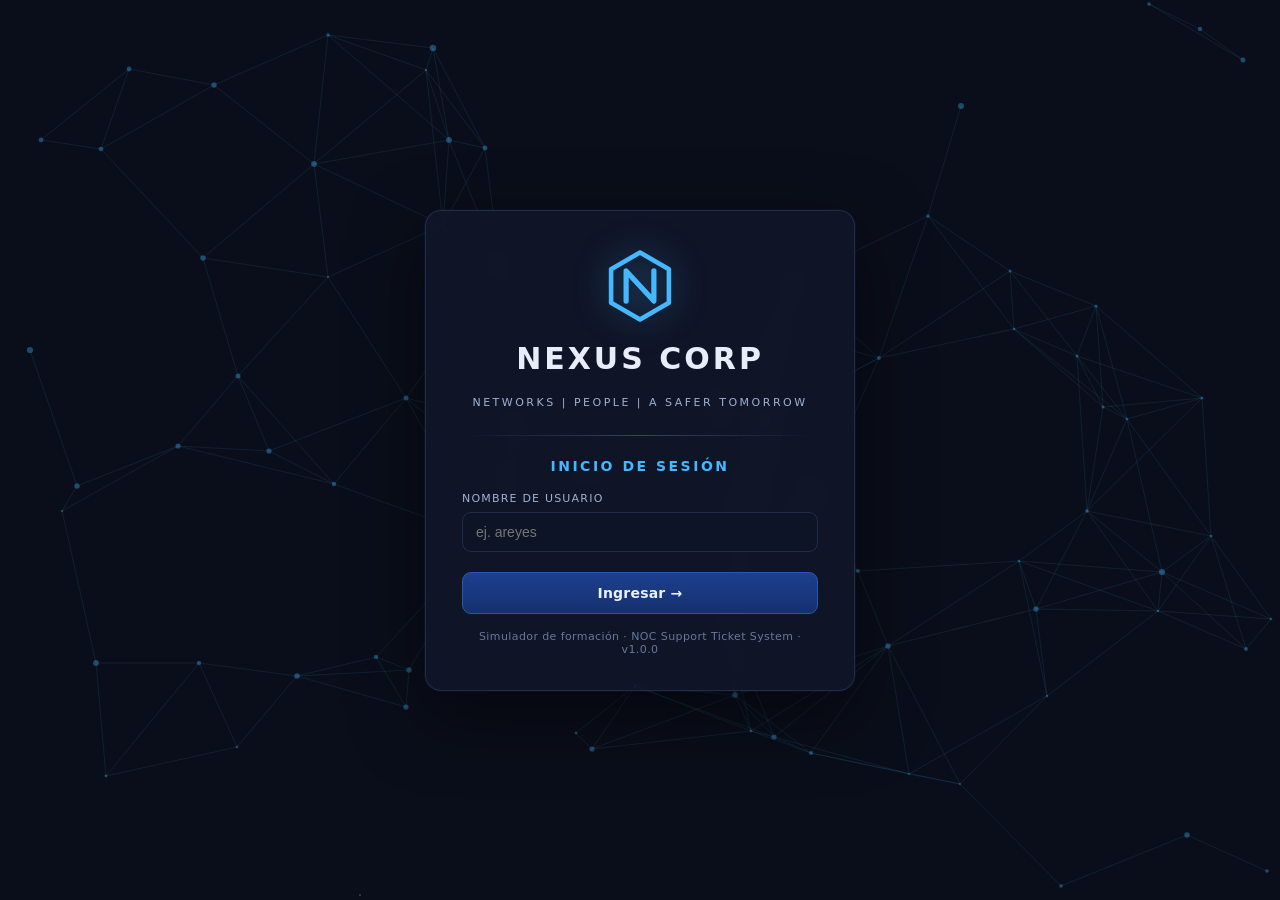
==== commit 83164d3d: "Merge branch 'feature/bug_fixing' of https://github.com/MonicaSBag/tp_redes_opencode into feature/bu" ====
--- a/juego-noc.html
+++ b/juego-noc.html
@@ -503,13 +503,6 @@
 .msg-sys .sys-burbuja.sys-rojo{background:var(--rojo-bg);border-color:rgba(255,90,95,.45);color:var(--rojo)}
 .msg-sys .sys-burbuja svg{flex:0 0 auto;width:14px;height:14px;margin-top:2px}
 .assistant-composer{border-top:1px solid var(--borde);padding:10px 12px;background:#0e1730;display:flex;flex-direction:column;gap:8px}
-.quick-hint{
-  background:var(--celeste-bg);border:1px solid rgba(69,183,255,.35);color:var(--celeste);
-  border-radius:9px;padding:8px 12px;font-size:12.5px;font-weight:700;display:flex;align-items:center;gap:8px;justify-content:center;
-}
-.quick-hint:hover{filter:brightness(1.15)}
-.quick-hint:disabled{opacity:.45;cursor:not-allowed}
-.quick-hint svg{width:15px;height:15px}
 .composer{display:flex;gap:8px}
 .composer input{
   flex:1;background:var(--panel-3);border:1px solid var(--borde);border-radius:9px;color:var(--t);
@@ -517,6 +510,7 @@
 }
 .composer input:focus{border-color:var(--celeste)}
 .composer input:disabled{opacity:.5}
+.composer input[readonly]{cursor:default}
 .composer button{
   width:38px;height:38px;flex:0 0 auto;border-radius:9px;border:1px solid #2b55b8;
   background:linear-gradient(180deg,#1d3f8f,#14306e);color:#eaf1ff;display:flex;align-items:center;justify-content:center;
@@ -2025,6 +2019,13 @@
   abrirAsistente();
 });
 
+function mensajePistaPredefinido(){
+  return "Quiero una pista para resolver el incidente";
+}
+function actualizarMensajePista(){
+  const inp = $("#chat-input");
+  if(inp) inp.value = mensajePistaPredefinido();
+}
 function abrirAsistente(){
   if(!ticketActual) return;
   const t = currentTicket();
@@ -2035,8 +2036,9 @@
     panel.innerHTML = construirPanelAsistente();
   }
   const cuerpo = $("#chat-cuerpo");
+  actualizarMensajePista();
   if(!tieneMensajes(cuerpo)){
-    agregarMsgAsistente("Estás en el ticket #"+t.id+" · “"+t.asunto+"”. ¿En qué te ayudo? Podés escribir tu pregunta o usar el botón de pista (máximo 3 pistas en todo el recorrido).");
+    agregarMsgAsistente("Estás en el ticket #"+t.id+" · “"+t.asunto+"”. Presioná el botón de enviar para pedir una pista (máximo 3 en todo el recorrido).");
   }
   const inp = $("#chat-input");
   const env = $("#chat-enviar");
@@ -2044,7 +2046,6 @@
   if(inp) inp.disabled = sinTokens;
   if(env) env.disabled = sinTokens;
   actualizarTokenMeter();
-  actualizarQuick();
   if(inp && !inp.disabled) inp.focus();
 }
 function cerrarAsistente(){
@@ -2067,9 +2068,8 @@
   '</div>'+
   '<div class="assistant-body" id="chat-cuerpo" aria-live="polite"></div>'+
   '<div class="assistant-composer">'+
-    '<button class="quick-hint" id="chat-pista">'+ic("bombilla")+' Necesito una pista</button>'+
     '<div class="composer">'+
-      '<input id="chat-input" type="text" placeholder="Escribí tu pregunta..." autocomplete="off" />'+
+      '<input id="chat-input" type="text" readonly autocomplete="off" />'+
       '<button id="chat-enviar" aria-label="Enviar">'+ic("enviar")+'</button>'+
     '</div>'+
   '</div>';
@@ -2124,7 +2124,6 @@
     pistasAgotadasPorTicket[ticketActual] = true;
     agregarMsgSistema("Se agotaron los tokens: máximo 3 pistas en todo el recorrido.", true);
     bloquearComposer();
-    actualizarQuick();
     actualizarTokenMeter();
     return;
   }
@@ -2132,7 +2131,6 @@
   if(usadas>=(t.pistas||[]).length){
     // Este ticket ya no tiene más pistas para dar.
     agregarMsgSistema("Este ticket ya no tiene más pistas. Te quedan "+pistasRestantesTicket()+" en el recorrido.", true);
-    actualizarQuick();
     actualizarTokenMeter();
     return;
   }
@@ -2150,7 +2148,6 @@
     }, 2600);
   }
   actualizarTokenMeter();
-  actualizarQuick();
 }
 function agregarMsgSistema(texto, rojo){
   const cuerpo=$("#chat-cuerpo"); if(!cuerpo) return;
@@ -2158,10 +2155,9 @@
   cuerpo.scrollTop=cuerpo.scrollHeight;
 }
 function bloquearComposer(){
-  const inp=$("#chat-input"); const env=$("#chat-enviar"); const q=$("#chat-pista");
+  const inp=$("#chat-input"); const env=$("#chat-enviar");
   if(inp) inp.disabled=true;
   if(env) env.disabled=true;
-  if(q) q.disabled=true;
   actualizarTokenMeter();
 }
 function actualizarTokenMeter(){
@@ -2169,20 +2165,11 @@
   const rest=pistasRestantesTicket();
   dots.forEach((d,i)=>{ d.classList.toggle("off", i>=rest); });
 }
-function actualizarQuick(){
-  const q=$("#chat-pista"); if(!q) return;
-  q.disabled = tokensAgotados() || pistasTotalesUsadas()>=MAX_PISTAS_JUEGO;
-  q.innerHTML = ic("bombilla")+" Necesito una pista";
-  const svg=q.querySelector("svg");
-  if(svg) svg.style.pointerEvents="none";
-}
-
 // listeners del panel (delegación)
 document.addEventListener("click", e=>{
   const target = e.target;
   if(target.closest("#chat-min")){ cerrarAsistente(); return; }
   if(target.closest("#chat-cerrar")){ cerrarAsistente(); return; }
-  if(target.closest("#chat-pista")){ entregarPista(); return; }
   if(target.closest("#chat-enviar")){ const inp=$("#chat-input"); if(inp && !inp.disabled && inp.value.trim()) enviarMensaje(inp.value.trim()); return; }
 });
 document.addEventListener("keydown", e=>{
@@ -2197,8 +2184,8 @@
   const cuerpo=$("#chat-cuerpo");
   cuerpo.appendChild(msgUsuarioHTML(texto));
   cuerpo.scrollTop=cuerpo.scrollHeight;
-  const inp=$("#chat-input"); if(inp){ inp.value=""; }
-  // cualquier mensaje dispara la siguiente pista
+  const inp=$("#chat-input"); if(inp){ inp.value=mensajePistaPredefinido(); }
+  // el mensaje predefinido dispara la siguiente pista
   entregarPista();
 }
 
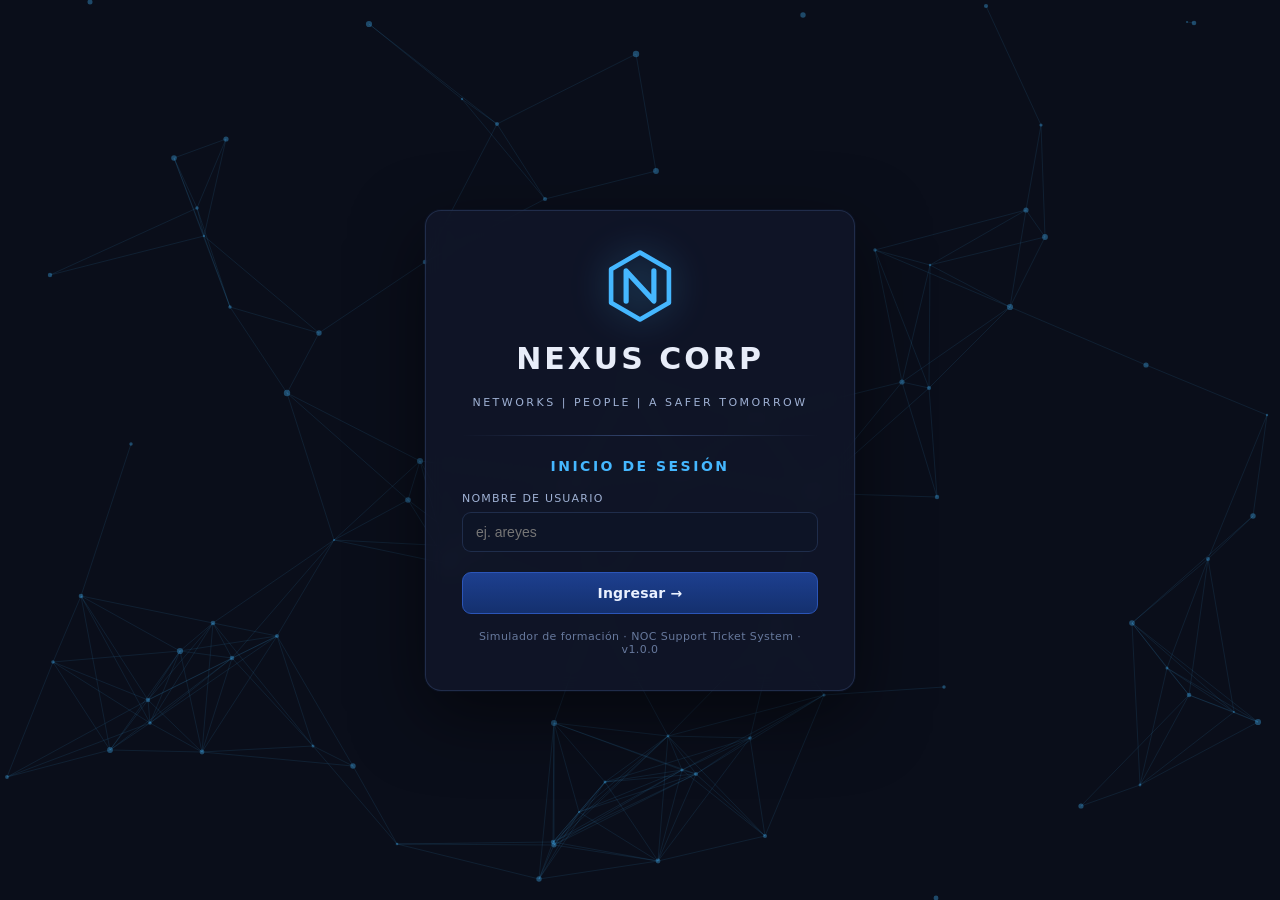
==== commit d003f315: "Add AI assistant button with icon and update assistant panel layout" ====
--- a/juego-noc.html
+++ b/juego-noc.html
@@ -648,7 +648,9 @@
 </div>
 
 <!-- ===================== ASISTENTE IA ===================== -->
-<button id="fab-asistente" class="fab drowsy hidden" aria-label="Abrir Asistente IA" hidden></button>
+<button id="fab-asistente" class="fab dormido hidden" aria-label="Abrir Asistente IA" hidden>
+  <svg viewBox="0 0 24 24" width="26" height="26" aria-hidden="true"><use href="#robot-ico"/></svg>
+</button>
 <div id="panel-asistente" class="assistant hidden"></div>
 
 <!-- ===================== TOAST ===================== -->
@@ -659,6 +661,14 @@
   <symbol id="hex-n" viewBox="0 0 64 64">
     <polygon points="32,3 57,17.5 57,46.5 32,61 7,46.5 7,17.5" fill="none" stroke="currentColor" stroke-width="4" stroke-linejoin="round"/>
     <path d="M20 45 L20 19 L44 45 L44 19" fill="none" stroke="currentColor" stroke-width="4.5" stroke-linecap="round" stroke-linejoin="round"/>
+  </symbol>
+  <symbol id="robot-ico" viewBox="0 0 24 24">
+    <g fill="none" stroke="currentColor" stroke-width="2" stroke-linecap="round" stroke-linejoin="round">
+      <rect x="4" y="8" width="16" height="11" rx="3"/>
+      <path d="M12 8V4M12 8h0M8 12h.01M16 12h.01M12 16v0M9 15h.01M15 15h.01"/>
+      <path d="M12 4 8.5 6.5M12 4l3.5 2.5"/>
+      <path d="M2 13v3M22 13v3"/>
+    </g>
   </symbol>
 </svg>
 
@@ -2058,7 +2068,7 @@
   const t = currentTicket();
   return ''+
   '<div class="assistant-head">'+
-    '<div class="a-ico">'+ic("robot")+'</div>'+
+    '<div class="a-ico"><svg viewBox="0 0 24 24" aria-hidden="true"><use href="#robot-ico"/></svg></div>'+
     '<div class="a-tit"><b>Asistente IA</b><span id="asistente-subs">Copiloto NOC '+(t?"· Ticket #"+t.id:"")+'</span></div>'+
     '<div class="token-meter" title="Tokens de pista disponibles (3 en todo el recorrido)">'+
       '<span class="tm-label">Tokens</span><span class="tm-dots"><span class="tm-dot"></span><span class="tm-dot"></span><span class="tm-dot"></span></span>'+
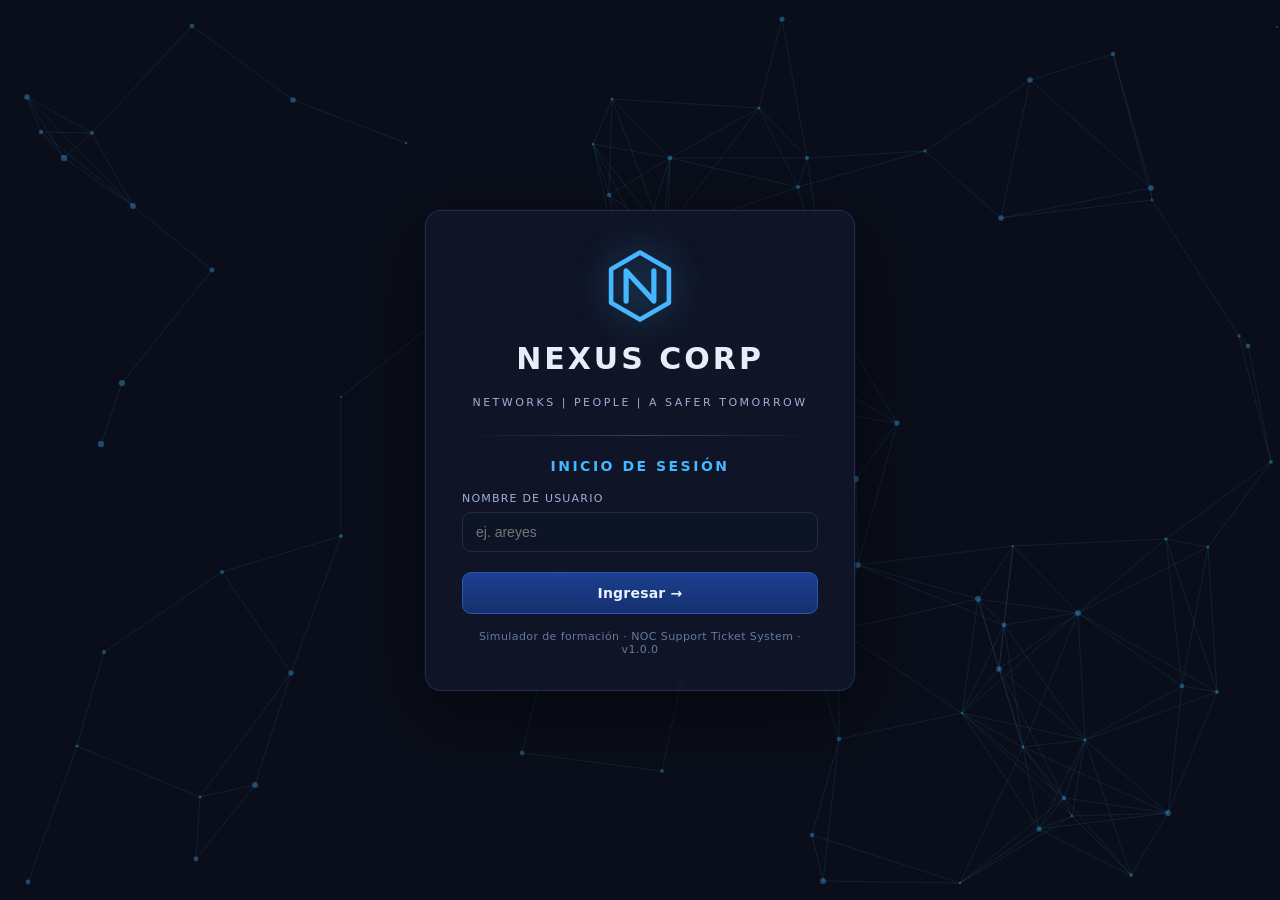
==== commit c7669068: "agregar musica de ambiente y sonido para respuesta correcta e incorrecta" ====
--- a/juego-noc.html
+++ b/juego-noc.html
@@ -142,6 +142,15 @@
 .usuario .ux{line-height:1.25;text-align:right}
 .usuario .ux b{display:block;font-size:13px}
 .usuario .ux span{display:block;font-size:11px;color:var(--t-2)}
+.sonido{display:flex;align-items:center;gap:8px;margin-right:4px}
+.btn-sonido{
+  width:36px;height:36px;flex:0 0 auto;border-radius:9px;cursor:pointer;
+  border:1px solid var(--borde);background:var(--panel-2);color:var(--t-2);
+  display:flex;align-items:center;justify-content:center;transition:border-color .15s,color .15s;
+}
+.btn-sonido:hover{border-color:var(--borde-2);color:var(--t)}
+.btn-sonido[aria-pressed="true"]{color:var(--celeste);border-color:#2b55b8;box-shadow:inset 0 0 0 1px rgba(43,85,184,.25)}
+.vol{width:90px;accent-color:var(--celeste);cursor:pointer}
 
 .sidebar{
   grid-area:side;display:flex;flex-direction:column;
@@ -614,6 +623,10 @@
       <div class="sub">PEOPLE | NETWORKS | A SAFER TOMORROW</div>
     </div>
     <div class="usuario">
+      <div class="sonido">
+        <button id="btn-sonido" class="btn-sonido" aria-pressed="true" title="Silenciar música de ambiente"><span id="ico-sonido"></span></button>
+        <input id="vol-sonido" class="vol" type="range" min="0" max="100" value="50" aria-label="Volumen de la música" title="Volumen" />
+      </div>
       <div class="ux"><b id="usuario-cabecera">Alex R.</b><span>NOC Analyst</span></div>
       <div class="avatar" id="avatar-cabecera" aria-hidden="true">AR</div>
     </div>
@@ -739,7 +752,9 @@
   servidorweb:'<svg viewBox="0 0 24 24" width="38" height="38" fill="none" stroke="currentColor" stroke-width="1.8" stroke-linecap="round" stroke-linejoin="round"><rect x="3" y="3" width="18" height="13" rx="2"/><path d="M7 8h10M7 12h6M3 15l-2 5h22l-2-5"/></svg>',
   pcs:'<svg viewBox="0 0 24 24" width="30" height="30" fill="none" stroke="currentColor" stroke-width="1.8" stroke-linecap="round" stroke-linejoin="round"><rect x="2" y="4" width="8" height="9" rx="1.5"/><rect x="14" y="4" width="8" height="9" rx="1.5"/><path d="M6 13v3M18 13v3M6 16h12M4 19h16"/></svg>',
   pc:'<svg viewBox="0 0 24 24" width="26" height="26" fill="none" stroke="currentColor" stroke-width="1.8" stroke-linecap="round" stroke-linejoin="round"><rect x="3" y="3" width="15" height="11" rx="2"/><path d="M8 19h5M10.5 14v5M3 19h15"/></svg>',
-  monitor:'<svg viewBox="0 0 24 24" width="30" height="30" fill="none" stroke="currentColor" stroke-width="1.8" stroke-linecap="round" stroke-linejoin="round"><rect x="2" y="3" width="20" height="14" rx="2"/><path d="M8 21h8M12 17v4"/></svg>'
+  monitor:'<svg viewBox="0 0 24 24" width="30" height="30" fill="none" stroke="currentColor" stroke-width="1.8" stroke-linecap="round" stroke-linejoin="round"><rect x="2" y="3" width="20" height="14" rx="2"/><path d="M8 21h8M12 17v4"/></svg>',
+  parlante:'<svg viewBox="0 0 24 24" width="18" height="18" fill="none" stroke="currentColor" stroke-width="2" stroke-linecap="round" stroke-linejoin="round"><path d="M11 5 6 9H3v6h3l5 4z"/><path d="M15.5 8.5a5 5 0 0 1 0 7M18.4 5.6a9 9 0 0 1 0 12.8"/></svg>',
+  parlanteOff:'<svg viewBox="0 0 24 24" width="18" height="18" fill="none" stroke="currentColor" stroke-width="2" stroke-linecap="round" stroke-linejoin="round"><path d="M11 5 6 9H3v6h3l5 4z"/><path d="m16 9 6 6M22 9l-6 6"/></svg>'
 };
 
 function ic(nombre){ return SVG[nombre]||""; }
@@ -1832,6 +1847,7 @@
   }
 
   const correcto = calcularCorrecto(t);
+  if(correcto){ sfxCorrecto(); }else{ sfxIncorrecto(); }
 
   // Solo navegamos al resumen si esta respuesta COMPLETA la fase por
   // primera vez (evita saltar al resumen al reintentar un fallado).
@@ -2344,6 +2360,371 @@
 }
 
 /* ============================================================
+   SONIDO AMBIENTE (Web Audio, sin archivos externos)
+   Loop generativo estilo progressive house 122 BPM con estética
+   cyberpunk: bajo electrónico profundo, pads atmosféricos,
+   arpegio sutil con eco, percusión electrónica, texturas glitch
+   y un latido digital (pulso grave de paso del tiempo, no alarma).
+   Evoluciona por capas sin drops: concentración + urgencia leve.
+   Sin voces ni elementos orquestales.
+   ============================================================ */
+const AUDIO_KEY = "nexus-noc-audio";
+const AUDIO_TEMPO = 122; // BPM del loop (rango 120-125)
+let audioCtx = null, audioMaster = null, audioBuses = null, audioNoiseBuf = null;
+let audioSchedulerTimer = null, audioNextTime = 0, audioStep = 0, audioBar = 0;
+let audioActivo = true, audioVolumen = 0.5;
+
+function cargarAudio(){
+  try{
+    const raw = localStorage.getItem(AUDIO_KEY);
+    if(!raw) return; // sin preferencia guardada: suena por defecto
+    const d = JSON.parse(raw);
+    if(d && typeof d.volumen === "number") audioVolumen = Math.min(1, Math.max(0, d.volumen));
+    if(d && typeof d.activo === "boolean") audioActivo = d.activo;
+  }catch(e){ /* almacenamiento no disponible: se ignora */ }
+}
+function guardarAudio(){
+  try{ localStorage.setItem(AUDIO_KEY, JSON.stringify({ volumen: audioVolumen, activo: audioActivo })); }
+  catch(e){ /* almacenamiento no disponible: se ignora */ }
+}
+function mtof(m){ return 440 * Math.pow(2, (m - 69) / 12); }
+// Progresión i–VI–III–VII en La menor: oscura y circular, sin
+// resolución total (tensión leve y constante, ideal de fondo).
+const PROG = [
+  { bajo: 33, acorde: [57, 60, 64] }, // Am
+  { bajo: 29, acorde: [57, 60, 65] }, // F
+  { bajo: 36, acorde: [55, 60, 64] }, // C
+  { bajo: 31, acorde: [55, 59, 62] }  // G
+];
+function crearMotorAudio(){
+  const AC = window.AudioContext || window.webkitAudioContext;
+  if(!AC) return false;
+  audioCtx = new AC();
+  audioMaster = audioCtx.createGain();
+  audioMaster.gain.value = 0;
+  // Compresor suave: pega la mezcla sin picos molestos.
+  const comp = audioCtx.createDynamicsCompressor();
+  comp.threshold.value = -18; comp.ratio.value = 4;
+  audioMaster.connect(comp); comp.connect(audioCtx.destination);
+  // Buses por capa para la evolución gradual del tema.
+  audioBuses = {};
+  ["pad", "bajo", "arp", "perc", "latido", "glitch", "sfx"].forEach(n=>{
+    const g = audioCtx.createGain();
+    g.gain.value = (n==="bajo" || n==="arp" || n==="glitch") ? 0.0001 : 0.5;
+    g.connect(audioMaster);
+    audioBuses[n] = g;
+  });
+  audioBuses.sfx.gain.value = 0.9; // efectos siempre presentes, sin evolución
+  // Filtro del bajo: se abre con los compases (tensión creciente).
+  audioBuses.filtroBajo = audioCtx.createBiquadFilter();
+  audioBuses.filtroBajo.type = "lowpass"; audioBuses.filtroBajo.frequency.value = 280;
+  audioBuses.filtroBajo.connect(audioBuses.bajo);
+  // Ruido blanco reutilizable (hats, shaker, clap, glitch).
+  const len = Math.floor(audioCtx.sampleRate * 1.5);
+  audioNoiseBuf = audioCtx.createBuffer(1, len, audioCtx.sampleRate);
+  const ch = audioNoiseBuf.getChannelData(0);
+  for(let i=0;i<len;i++){ ch[i] = Math.random()*2-1; }
+  // Eco con puntillo: espacio cyberpunk para arpegios y glitch.
+  const SPB = 60 / AUDIO_TEMPO;
+  const delay = audioCtx.createDelay(1.0);
+  delay.delayTime.value = SPB * 0.75;
+  const fb = audioCtx.createGain(); fb.gain.value = 0.35;
+  const wet = audioCtx.createGain(); wet.gain.value = 0.5;
+  delay.connect(fb); fb.connect(delay); delay.connect(wet); wet.connect(audioMaster);
+  audioBuses.delay = delay;
+  return true;
+}
+function ruido(t, dur, tipoFiltro, freq, q, pico, bus){
+  const src = audioCtx.createBufferSource();
+  src.buffer = audioNoiseBuf; src.loop = true;
+  const f = audioCtx.createBiquadFilter();
+  f.type = tipoFiltro; f.frequency.value = freq; f.Q.value = q || 1;
+  const g = audioCtx.createGain();
+  g.gain.setValueAtTime(0.0001, t);
+  g.gain.exponentialRampToValueAtTime(Math.max(0.0011, pico), t + 0.008);
+  g.gain.exponentialRampToValueAtTime(0.0001, t + dur);
+  src.connect(f); f.connect(g); g.connect(bus);
+  src.start(t); src.stop(t + dur + 0.05);
+}
+function kick(t){
+  const o = audioCtx.createOscillator(), g = audioCtx.createGain();
+  o.type = "sine";
+  o.frequency.setValueAtTime(150, t);
+  o.frequency.exponentialRampToValueAtTime(42, t + 0.11);
+  g.gain.setValueAtTime(0.42, t);
+  g.gain.exponentialRampToValueAtTime(0.0001, t + 0.26);
+  o.connect(g); g.connect(audioBuses.perc);
+  o.start(t); o.stop(t + 0.3);
+}
+function latido(t){
+  // Latido digital: doble pulso grave (paso del tiempo, no alarma).
+  [0, 0.13].forEach((off, i)=>{
+    const o = audioCtx.createOscillator(), g = audioCtx.createGain();
+    o.type = "sine"; o.frequency.value = 58;
+    const pico = i===0 ? 0.2 : 0.14;
+    g.gain.setValueAtTime(0.0001, t + off);
+    g.gain.exponentialRampToValueAtTime(pico, t + off + 0.015);
+    g.gain.exponentialRampToValueAtTime(0.0001, t + off + 0.17);
+    o.connect(g); g.connect(audioBuses.latido);
+    o.start(t + off); o.stop(t + off + 0.2);
+  });
+}
+function notaBajo(t, midi, acento, dur){
+  const g = audioCtx.createGain();
+  const pico = acento ? 0.26 : 0.19;
+  g.gain.setValueAtTime(0.0001, t);
+  g.gain.exponentialRampToValueAtTime(pico, t + 0.015);
+  g.gain.setTargetAtTime(0.0001, t + dur * 0.6, 0.05);
+  g.connect(audioBuses.filtroBajo);
+  const sub = audioCtx.createOscillator();
+  sub.type = "sine"; sub.frequency.value = mtof(midi);
+  sub.connect(g); sub.start(t); sub.stop(t + dur + 0.1);
+  const sierra = audioCtx.createOscillator();
+  sierra.type = "sawtooth"; sierra.frequency.value = mtof(midi);
+  const gs = audioCtx.createGain(); gs.gain.value = 0.35;
+  sierra.connect(gs); gs.connect(g); sierra.start(t); sierra.stop(t + dur + 0.1);
+}
+function acordePad(t, acorde, dur){
+  acorde.forEach(m=>{
+    [-7, 7].forEach(det=>{
+      const o = audioCtx.createOscillator(), g = audioCtx.createGain();
+      o.type = "sawtooth"; o.frequency.value = mtof(m); o.detune.value = det;
+      const f = audioCtx.createBiquadFilter();
+      f.type = "lowpass"; f.frequency.value = 850;
+      g.gain.setValueAtTime(0.0001, t);
+      g.gain.linearRampToValueAtTime(0.045, t + 1.1);
+      g.gain.setValueAtTime(0.045, t + Math.max(1.2, dur - 0.9));
+      g.gain.linearRampToValueAtTime(0.0001, t + dur);
+      o.connect(f); f.connect(g); g.connect(audioBuses.pad);
+      o.start(t); o.stop(t + dur + 0.1);
+    });
+  });
+}
+function notaArp(t, midi){
+  const o = audioCtx.createOscillator(), g = audioCtx.createGain();
+  o.type = "triangle"; o.frequency.value = mtof(midi);
+  const f = audioCtx.createBiquadFilter();
+  f.type = "lowpass"; f.frequency.value = 2600;
+  g.gain.setValueAtTime(0.0001, t);
+  g.gain.exponentialRampToValueAtTime(0.14, t + 0.01);
+  g.gain.exponentialRampToValueAtTime(0.0001, t + 0.17);
+  o.connect(f); f.connect(g); g.connect(audioBuses.arp); g.connect(audioBuses.delay);
+  o.start(t); o.stop(t + 0.2);
+}
+function glitchBlip(t){
+  const escala = [76, 79, 81, 84, 86, 88];
+  const m = escala[Math.floor(Math.random() * escala.length)];
+  const o = audioCtx.createOscillator(), g = audioCtx.createGain();
+  o.type = "square"; o.frequency.value = mtof(m);
+  g.gain.setValueAtTime(0.0001, t);
+  g.gain.exponentialRampToValueAtTime(0.05, t + 0.008);
+  g.gain.exponentialRampToValueAtTime(0.0001, t + 0.06);
+  o.connect(g); g.connect(audioBuses.glitch); g.connect(audioBuses.delay);
+  o.start(t); o.stop(t + 0.08);
+}
+function programarPaso(paso, t, STEP, SPB){
+  const s16 = paso % 16;
+  const compasN = Math.floor(paso / 16);
+  const bar = compasN; // alias legible
+  const prog = PROG[compasN % PROG.length];
+  // Base: pad al inicio del compás + latido digital en 1 y 3.
+  if(s16===0){ acordePad(t, prog.acorde, SPB * 4); }
+  if(s16===0 || s16===8){ latido(t); }
+  // Percusión electrónica (entra por etapas, sin drops).
+  if(s16%4===0 && bar>=2){ kick(t); }
+  if(s16%4===2 && bar>=8){ ruido(t, 0.05, "highpass", 7500, 1, 0.12, audioBuses.perc); }
+  if((s16===4 || s16===12) && bar>=12){ ruido(t, 0.13, "bandpass", 1800, 1.2, 0.16, audioBuses.perc); }
+  if(bar>=16 && s16%2===0){
+    const vel = Math.min(1, (bar - 14) / 4) * (s16%4===0 ? 0.05 : 0.035);
+    if(vel>0){ ruido(t, 0.035, "highpass", 9000, 1, vel, audioBuses.perc); }
+  }
+  // Bajo electrónico profundo en corcheas (el bus lo silencia hasta el compás 4).
+  if(s16%2===0){ notaBajo(t, prog.bajo, s16%4===0, STEP * 1.7); }
+  // Arpegio sutil en semicorcheas (el bus lo silencia hasta el compás 8).
+  const seq = [0, 1, 2, 1, 0, 1, 2, 2, 0, 1, 2, 1, 0, 2, 1, 1];
+  notaArp(t, prog.acorde[seq[s16]] + 12);
+  // Texturas glitch esporádicas.
+  if(bar>=8 && Math.random() < Math.min(0.09, 0.04 + bar * 0.0015)){
+    if(Math.random() < 0.5){ glitchBlip(t); }
+    else{ ruido(t, 0.05, "bandpass", 2500 + Math.random()*4000, 8, 0.07, audioBuses.glitch); }
+  }
+}
+function aplicarEvolucion(bar){
+  if(!audioCtx || !audioBuses) return;
+  const t = audioCtx.currentTime;
+  const rampa = (param, v)=>param.setTargetAtTime(Math.max(0.0001, v), t, 2.0);
+  rampa(audioBuses.bajo.gain, bar>=4 ? 0.5 : 0.0001);
+  rampa(audioBuses.arp.gain, bar>=8 ? 0.32 : 0.0001);
+  rampa(audioBuses.glitch.gain, bar>=8 ? 0.5 : 0.0001);
+  // El filtro del bajo se abre con los compases: tensión creciente sin drops.
+  audioBuses.filtroBajo.frequency.setTargetAtTime(280 + Math.min(bar, 28) * 22, t, 2.5);
+}
+function pasoSecuenciador(){
+  const SPB = 60 / AUDIO_TEMPO, STEP = SPB / 4;
+  while(audioNextTime < audioCtx.currentTime + 0.35){
+    programarPaso(audioStep, audioNextTime, STEP, SPB);
+    audioNextTime += STEP;
+    audioStep++;
+    if(audioStep % 16 === 0){ audioBar++; aplicarEvolucion(audioBar); }
+  }
+}
+function iniciarSecuenciador(){
+  detenerSecuenciador();
+  audioStep = 0; audioBar = 0;
+  audioNextTime = audioCtx.currentTime + 0.1;
+  aplicarEvolucion(0);
+  audioSchedulerTimer = setInterval(pasoSecuenciador, 110);
+}
+function detenerSecuenciador(){
+  if(audioSchedulerTimer){ clearInterval(audioSchedulerTimer); audioSchedulerTimer = null; }
+}
+/* ---------------- Efectos (SFX) ---------------- */
+function sfxListo(){
+  return !!(audioCtx && audioMaster && audioBuses && audioBuses.sfx && audioActivo && audioCtx.state==="running");
+}
+function sfxNota(t, freq, dur, pico, tipo){
+  const o = audioCtx.createOscillator(), g = audioCtx.createGain();
+  o.type = tipo || "sine"; o.frequency.value = freq;
+  g.gain.setValueAtTime(0.0001, t);
+  g.gain.exponentialRampToValueAtTime(pico, t + 0.012);
+  g.gain.exponentialRampToValueAtTime(0.0001, t + dur);
+  o.connect(g); g.connect(audioBuses.sfx);
+  o.start(t); o.stop(t + dur + 0.05);
+  return { o, g };
+}
+function sfxClick(){
+  // Tic sutil de interfaz para cualquier botón.
+  if(!sfxListo()) return;
+  sfxNota(audioCtx.currentTime, 1500, 0.05, 0.07, "triangle");
+}
+function sfxCorrecto(){
+  // Acceso concedido: doble click robótico levemente agudo y
+  // ascendente, seco y sin colas (confirmación precisa, sin silbido).
+  if(!sfxListo()) return;
+  const t = audioCtx.currentTime;
+  // 1. Transitorio nítido de activación (corto, sin cola).
+  ruido(t, 0.02, "highpass", 5000, 1, 0.08, audioBuses.sfx);
+  // 2. Dos clicks cuadrados ascendentes 1250 -> 1750 Hz.
+  [[0, 1250, 0.035], [0.055, 1750, 0.05]].forEach(([off, freq, dur])=>{
+    const o = audioCtx.createOscillator(), g = audioCtx.createGain();
+    o.type = "square"; o.frequency.value = freq;
+    g.gain.setValueAtTime(0.0001, t + off);
+    g.gain.exponentialRampToValueAtTime(0.12, t + off + 0.006);
+    g.gain.exponentialRampToValueAtTime(0.0001, t + off + dur);
+    o.connect(g); g.connect(audioBuses.sfx);
+    o.start(t + off); o.stop(t + off + dur + 0.02);
+  });
+}
+function sfxIncorrecto(){
+  // Acceso denegado: click electrónico grave y seco + leve
+  // descenso con textura de interferencia (alerta suave).
+  if(!sfxListo()) return;
+  const t = audioCtx.currentTime;
+  // 1. Click seco de rechazo (golpe grave, sin cola).
+  const c = audioCtx.createOscillator(), gc = audioCtx.createGain();
+  c.type = "square"; c.frequency.value = 160;
+  gc.gain.setValueAtTime(0.14, t);
+  gc.gain.exponentialRampToValueAtTime(0.0001, t + 0.05);
+  c.connect(gc); gc.connect(audioBuses.sfx);
+  c.start(t); c.stop(t + 0.07);
+  // 2. Cuerpo ligeramente descendente 320 -> 170 Hz, opaco.
+  const o = audioCtx.createOscillator(), g = audioCtx.createGain();
+  const f = audioCtx.createBiquadFilter();
+  f.type = "lowpass"; f.frequency.value = 800;
+  o.type = "square";
+  o.frequency.setValueAtTime(320, t);
+  o.frequency.exponentialRampToValueAtTime(170, t + 0.14);
+  g.gain.setValueAtTime(0.0001, t);
+  g.gain.exponentialRampToValueAtTime(0.13, t + 0.012);
+  g.gain.exponentialRampToValueAtTime(0.0001, t + 0.18);
+  o.connect(f); f.connect(g); g.connect(audioBuses.sfx);
+  o.start(t); o.stop(t + 0.22);
+  // 3. Interferencia glitch: micro-cortes descendentes, secos.
+  [0, 1, 2].forEach(i=>{
+    const gt = t + 0.02 + i * 0.03;
+    const go = audioCtx.createOscillator(), gg = audioCtx.createGain();
+    go.type = "square"; go.frequency.value = 1200 - i * 220;
+    gg.gain.setValueAtTime(0.05, gt);
+    gg.gain.exponentialRampToValueAtTime(0.0001, gt + 0.018);
+    go.connect(gg); gg.connect(audioBuses.sfx);
+    go.start(gt); go.stop(gt + 0.03);
+  });
+}
+function pintarBotonSonido(){
+  const btn = $("#btn-sonido"), ico = $("#ico-sonido");
+  if(!btn || !ico) return;
+  ico.innerHTML = ic(audioActivo ? "parlante" : "parlanteOff");
+  btn.setAttribute("aria-pressed", audioActivo ? "true" : "false");
+  btn.title = audioActivo ? "Silenciar música de ambiente" : "Activar música de ambiente";
+}
+function encenderMotor(){
+  if(!audioCtx && !crearMotorAudio()){
+    toast("Tu navegador no soporta audio.");
+    audioActivo = false; guardarAudio(); pintarBotonSonido(); return;
+  }
+  // resume() queda pendiente hasta el primer gesto del usuario
+  // (click/tecla); al resolverse, si sigue activo, arranca.
+  audioCtx.resume().then(()=>{
+    if(!audioActivo || audioCtx.state!=="running") return;
+    audioMaster.gain.cancelScheduledValues(audioCtx.currentTime);
+    audioMaster.gain.setTargetAtTime(audioVolumen, audioCtx.currentTime, 0.6);
+    iniciarSecuenciador();
+  }).catch(()=>{});
+}
+function setAudioActivo(on){
+  audioActivo = on;
+  guardarAudio();
+  if(on){
+    encenderMotor();
+  }else{
+    detenerSecuenciador();
+    if(audioCtx && audioMaster){
+      audioMaster.gain.setTargetAtTime(0, audioCtx.currentTime, 0.15);
+    }
+  }
+  pintarBotonSonido();
+}
+function setVolumen(v){
+  audioVolumen = Math.min(1, Math.max(0, v));
+  guardarAudio();
+  const slider = $("#vol-sonido");
+  if(slider) slider.value = Math.round(audioVolumen * 100);
+  if(audioCtx && audioMaster && audioActivo){
+    audioMaster.gain.setTargetAtTime(audioVolumen, audioCtx.currentTime, 0.1);
+  }
+}
+function iniciarSonido(){
+  // Arranca encendido por defecto desde la pantalla de inicio.
+  // Los navegadores bloquean el autoplay con sonido hasta el primer
+  // gesto del usuario, por eso se intenta al cargar y se reintenta
+  // en el primer click/tecla (p. ej. el propio "Ingresar").
+  cargarAudio();
+  pintarBotonSonido();
+  ["pointerdown", "keydown"].forEach(ev=>document.addEventListener(ev, ()=>{
+    if(audioActivo && audioCtx && audioCtx.state==="suspended"){ encenderMotor(); }
+  }));
+  if(audioActivo){ encenderMotor(); }
+  const slider = $("#vol-sonido");
+  if(slider){
+    slider.value = Math.round(audioVolumen * 100);
+    slider.addEventListener("input", ()=>{
+      setVolumen(slider.value / 100);
+      if(!audioActivo) setAudioActivo(true); // mover el volumen la enciende
+    });
+  }
+  const btn = $("#btn-sonido");
+  if(btn) btn.addEventListener("click", ()=> setAudioActivo(!audioActivo));
+  // Tic de interfaz en cualquier botón, salvo Verificar (que ya
+  // tiene sus sonidos propios de respuesta correcta/incorrecta).
+  document.addEventListener("click", (e)=>{
+    const b = (e.target && e.target.closest) ? e.target.closest("button") : null;
+    if(!b || b.disabled) return;
+    if(b.id==="btn-verificar") return;
+    sfxClick();
+  });
+}
+
+/* ============================================================
    ARRANQUE
    ============================================================ */
 function prepararIconos(){
@@ -2367,7 +2748,7 @@
   }
 }
 
-function init(){generarFondoNeural(); prepararIconos(); iniciarLogin();}
+function init(){generarFondoNeural(); prepararIconos(); iniciarLogin(); iniciarSonido();}
 
 window.addEventListener("resize", ()=>{ generarFondoNeural(); });
 document.addEventListener("DOMContentLoaded", init);
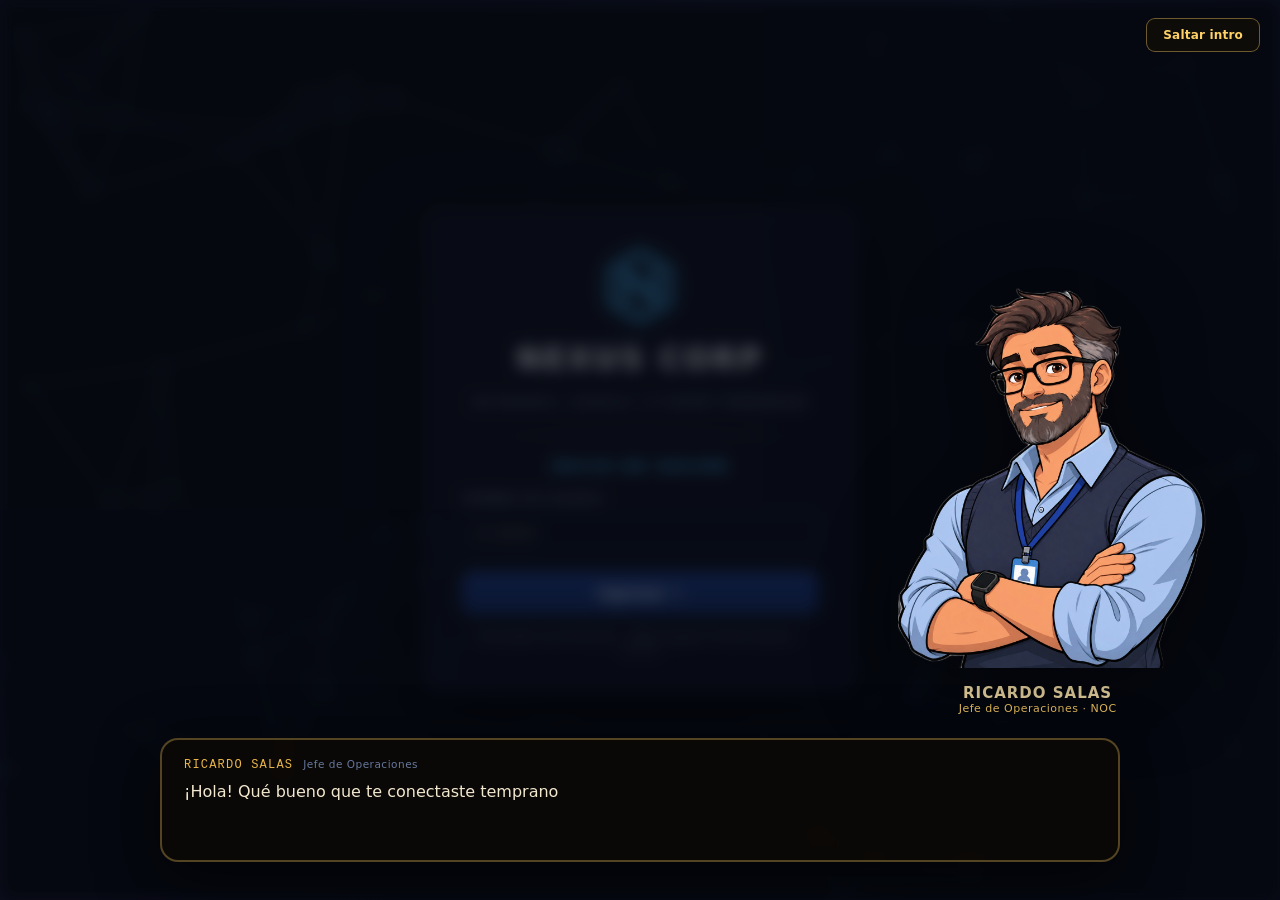
==== commit c3106fdf: "Refactor code structure for improved readability and maintainability" ====
--- a/juego-noc.html
+++ b/juego-noc.html
@@ -4,6 +4,8 @@
 <meta charset="UTF-8" />
 <meta name="viewport" content="width=device-width, initial-scale=1.0" />
 <title>NEXUS CORP — NOC Support Ticket System</title>
+<link rel="icon" type="image/svg+xml" href="data:image/svg+xml,%3Csvg%20xmlns='http://www.w3.org/2000/svg'%20viewBox='0%200%2064%2064'%3E%3Cpolygon%20points='32,3%2057,17.5%2057,46.5%2032,61%207,46.5%207,17.5'%20fill='%230a0e1a'%20stroke='%2345b7ff'%20stroke-width='4'%20stroke-linejoin='round'/%3E%3Cpath%20d='M20%2045%20L20%2019%20L44%2045%20L44%2019'%20fill='none'%20stroke='%2345b7ff'%20stroke-width='4.5'%20stroke-linecap='round'%20stroke-linejoin='round'/%3E%3C/svg%3E" />
+<meta name="theme-color" content="#0a0e1a" />
 <style>
 /* ============================================================
    NEXUS CORP — NOC Support Ticket System
@@ -142,15 +144,6 @@
 .usuario .ux{line-height:1.25;text-align:right}
 .usuario .ux b{display:block;font-size:13px}
 .usuario .ux span{display:block;font-size:11px;color:var(--t-2)}
-.sonido{display:flex;align-items:center;gap:8px;margin-right:4px}
-.btn-sonido{
-  width:36px;height:36px;flex:0 0 auto;border-radius:9px;cursor:pointer;
-  border:1px solid var(--borde);background:var(--panel-2);color:var(--t-2);
-  display:flex;align-items:center;justify-content:center;transition:border-color .15s,color .15s;
-}
-.btn-sonido:hover{border-color:var(--borde-2);color:var(--t)}
-.btn-sonido[aria-pressed="true"]{color:var(--celeste);border-color:#2b55b8;box-shadow:inset 0 0 0 1px rgba(43,85,184,.25)}
-.vol{width:90px;accent-color:var(--celeste);cursor:pointer}
 
 .sidebar{
   grid-area:side;display:flex;flex-direction:column;
@@ -322,6 +315,12 @@
 }
 .option .opt-icon{width:100%;height:54px;display:flex;align-items:center;justify-content:center}
 .option .opt-icon svg{width:44px;height:44px;color:var(--t-2)}
+.option .opt-icon img{max-width:100%;max-height:100%;object-fit:contain;border-radius:8px}
+.option .opt-icon.con-imagen{
+  height:110px;padding:6px;background:rgba(13,20,38,.4);border-radius:8px;
+  border:1px solid rgba(96,132,205,.18);
+}
+.option .opt-icon.con-imagen img{width:100%;height:100%;object-fit:contain}
 .option span{font-size:13px;font-weight:600}
 .option:hover{border-color:var(--borde-2)}
 .option.selected{border-color:var(--celeste);background:rgba(69,183,255,.10);box-shadow:0 0 0 1px var(--celeste)}
@@ -531,6 +530,93 @@
 .typing-ind i:nth-child(2){animation-delay:.15s}.typing-ind i:nth-child(3){animation-delay:.3s}
 @keyframes tTyp{0%,60%,100%{opacity:.25;transform:translateY(0)}30%{opacity:1;transform:translateY(-3px)}}
 
+/* ---------- Briefing del Jefe (variante corporativa ámbar) ---------- */
+.fab.jefe{
+  right:92px;
+  background:linear-gradient(180deg,#6d4c12,#48310a);border-color:#8a6420;color:#ffe9b0;
+  box-shadow:0 8px 26px rgba(0,0,0,.5),0 0 0 4px rgba(255,209,102,.16);
+}
+.fab.jefe.dormido{background:linear-gradient(180deg,#2b2416,#1c1810);border-color:#4d4327}
+.assistant.jefe .assistant-head{background:linear-gradient(180deg,#3a2a0e,#2a1f0a);border-bottom-color:rgba(255,209,102,.28)}
+.assistant.jefe .assistant-head .a-ico{background:rgba(255,209,102,.16);color:var(--ambar)}
+.assistant.jefe .assistant-head .a-tit b{color:#ffe9b0}
+.assistant.jefe .assistant-head .a-tit span{color:var(--ambar)}
+.assistant.jefe .assistant-body{background:rgba(20,15,6,.5)}
+.assistant.jefe .msg-assist .burbuja{background:rgba(58,42,14,.85);border-color:rgba(255,209,102,.28)}
+.assistant.jefe .assistant-composer{background:#241a08;border-top-color:rgba(255,209,102,.25)}
+.assistant.jefe .assistant-composer .btn{width:100%;justify-content:center}
+
+/* ---------- Intro (escena visual novel) ---------- */
+/* La intro se superpone como OVERLAY: el login queda visible atrás,
+   desenfocado (clase .desenfocado), y la escena del jefe arriba. */
+.screen.intro{
+  z-index:30;overflow:hidden;
+  background:rgba(6,9,18,.35); /* velo sutil: no tapa el login */
+}
+.desenfocado{filter:blur(8px) brightness(.6);pointer-events:none;transition:filter .3s}
+.intro-saltar{
+  position:absolute;top:18px;right:20px;z-index:5;
+  background:rgba(20,15,6,.6);border-color:rgba(255,209,102,.4);color:var(--ambar);font-size:12px;
+}
+.intro-saltar:hover{background:rgba(58,42,14,.85);border-color:rgba(255,209,102,.65)}
+.vn-escena{position:absolute;inset:0;display:flex;flex-direction:column;justify-content:flex-end;align-items:center;padding:0 0 38px}
+.vn-personaje{position:absolute;right:8%;bottom:185px;width:280px;display:flex;flex-direction:column;align-items:center;pointer-events:none}
+.vn-arte{width:auto;max-width:min(320px,86vw);max-height:430px;height:auto;display:block;margin:0 auto;object-fit:contain;object-position:bottom center;filter:drop-shadow(0 18px 40px rgba(0,0,0,.5))}
+.vn-etiqueta{margin-top:16px;text-align:center;font-size:15px;font-weight:700;letter-spacing:1px;color:#ffe9b0}
+.vn-etiqueta span{display:block;font-size:11px;font-weight:400;color:var(--ambar);letter-spacing:.5px}
+.vn-dialogo{
+  position:relative;width:min(960px,92vw);background:rgba(14,10,4,.78);
+  border:2px solid rgba(255,209,102,.3);border-radius:18px;padding:18px 22px 28px;
+  box-shadow:0 18px 60px rgba(0,0,0,.6);cursor:pointer;
+}
+.vn-interlocutor{font-family:var(--mono);font-size:12px;letter-spacing:1.2px;color:#e8b54a;margin-bottom:8px;display:flex;align-items:baseline;gap:10px}
+.vn-interlocutor span{font-family:var(--sans);font-size:10.5px;color:var(--t-3);letter-spacing:.5px}
+#vn-texto{margin:0;min-height:52px;font-size:16px;line-height:1.55;color:#f2e7cf}
+.vn-flecha{position:absolute;right:20px;bottom:10px;font-size:15px;color:var(--ambar);animation:vnParpadeo 1s steps(1) infinite}
+.vn-flecha.oculta{opacity:0}
+@keyframes vnParpadeo{0%,100%{opacity:1}50%{opacity:.15}}
+
+/* ---------- Tutorial guiado (coachmarks) ---------- */
+.tt{
+  position:fixed;z-index:300;width:300px;max-width:calc(100vw - 40px);
+  background:rgba(11,20,42,.94);border:2px solid var(--ambar);border-radius:12px;
+  padding:14px 16px;backdrop-filter:blur(6px);
+  box-shadow:0 0 0 4px rgba(255,209,102,.18),0 0 18px rgba(255,209,102,.45),0 14px 44px rgba(0,0,0,.6);
+  animation:ttPop .16s ease;
+}
+@keyframes ttPop{from{opacity:0;transform:translateY(6px)}to{opacity:1;transform:none}}
+.tt-paso{font-family:var(--mono);font-size:10px;color:var(--ambar);letter-spacing:1px;margin-bottom:6px}
+.tt-texto{margin:0 0 12px;font-size:13.5px;line-height:1.5;color:#eef3ff}
+.tt-texto b{color:#ffe9b0}
+.tt-siguiente{width:100%;justify-content:center;background:linear-gradient(180deg,#e8b54a,#c08f2e);border-color:var(--ambar);color:#241a08}
+.tt-siguiente:hover{background:linear-gradient(180deg,#f2c65e,#cf9c36);border-color:#ffe9b0}
+.tt-flecha{position:fixed;z-index:299;pointer-events:none}
+/* Modal "¿Saltear la introducción?" */
+.tt-overlay{position:fixed;inset:0;z-index:400;display:flex;align-items:center;justify-content:center;background:rgba(4,7,16,.6);backdrop-filter:blur(3px);animation:ttOver .16s ease}
+@keyframes ttOver{from{opacity:0}to{opacity:1}}
+.tt-caja{width:340px;max-width:calc(100vw - 40px);background:rgba(11,20,42,.97);border:2px solid var(--ambar);border-radius:12px;padding:18px 16px;box-shadow:0 14px 44px rgba(0,0,0,.6);animation:ttPop .16s ease}
+.tt-botones{display:flex;gap:10px;margin-top:14px}
+.tt-botones .btn{flex:1;justify-content:center}
+
+/* ---------- Conceptos + feedback del jefe (resumen) ---------- */
+.conceptos-grid{display:grid;grid-template-columns:1fr 1fr;gap:20px;max-width:980px;margin:22px auto 0}
+.conceptos-lista{list-style:none;margin:10px 0 0;padding:0;display:flex;flex-direction:column;gap:9px}
+.conceptos-lista li{display:flex;align-items:flex-start;gap:8px;font-size:13px;line-height:1.4;color:var(--t)}
+.conceptos-lista li svg{flex:0 0 auto;width:15px;height:15px;margin-top:1px;color:var(--verde)}
+.conceptos-lista.repasar li svg{color:var(--ambar)}
+.conceptos-vacio{margin:10px 0 0;font-size:12.5px;color:var(--t-3)}
+.conceptos-vacio.ok{color:var(--verde)}
+.jefe-feedback{max-width:980px;margin:22px auto 0;background:linear-gradient(180deg,rgba(58,42,14,.5),rgba(30,22,8,.5));border:1px solid rgba(255,209,102,.3);border-radius:14px;padding:18px 20px}
+.jefe-feedback .jf-head{display:flex;align-items:center;gap:12px;margin-bottom:12px}
+.jefe-feedback .jf-ico{width:42px;height:42px;border-radius:11px;background:rgba(255,209,102,.16);color:var(--ambar);display:flex;align-items:center;justify-content:center;flex:0 0 auto}
+.jefe-feedback .jf-ico svg{width:24px;height:24px}
+.jefe-feedback .jf-head b{display:block;font-size:14px;color:#ffe9b0}
+.jefe-feedback .jf-head span{font-size:11.5px;color:var(--t-3)}
+.jefe-feedback .jf-body{display:flex;flex-direction:column;gap:10px}
+.jefe-feedback .jf-linea{font-size:13.5px;line-height:1.55;color:var(--t)}
+.jefe-feedback .jf-linea.ok{color:var(--verde)}
+.jefe-feedback .jf-linea.warn{color:var(--ambar)}
+
 /* ---------- Resumen ---------- */
 .resumen-head{text-align:center;margin-bottom:24px}
 .resumen-head h2{margin:0;font-size:26px;font-weight:800;letter-spacing:.4px}
@@ -581,9 +667,16 @@
   .usuario .ux{display:none}
   .view{padding:18px 14px 30px}
   .resumen-grid{grid-template-columns:1fr}
+  .conceptos-grid{grid-template-columns:1fr}
   .dnd-layout{grid-template-columns:1fr}
   .stamp{font-size:28px;letter-spacing:3px;padding:10px 16px;white-space:normal;text-align:center}
   .dt-head .chip{font-size:10px}
+  .vn-personaje{right:1%;bottom:175px;transform:scale(.7);transform-origin:bottom right}
+}
+@media (max-width:520px){
+  .vn-personaje{display:none}
+  .vn-dialogo{padding:14px 16px 24px}
+  #vn-texto{font-size:15px;min-height:64px}
 }
 @media (max-width:460px){
   .brand strong{font-size:13px;letter-spacing:1px}
@@ -610,6 +703,22 @@
   </div>
 </div>
 
+<!-- ===================== INTRO — ESCENA VISUAL NOVEL (primera vez) ===================== -->
+<div id="intro-vn" class="screen intro hidden">
+  <button id="intro-saltar" class="btn btn-ghost intro-saltar" type="button">Saltar intro</button>
+  <div class="vn-escena">
+    <div class="vn-personaje">
+      <img class="vn-arte" src="Documentacion/Imagenes Generadas/Imagen del Jefe.png" alt="Ricardo Salas">
+      <div class="vn-etiqueta">RICARDO SALAS<span>Jefe de Operaciones · NOC</span></div>
+    </div>
+    <div class="vn-dialogo" id="vn-dialogo" role="button" tabindex="0" aria-label="Diálogo: click para continuar">
+      <div class="vn-interlocutor">RICARDO SALAS<span>Jefe de Operaciones</span></div>
+      <p id="vn-texto"></p>
+      <span class="vn-flecha" id="vn-flecha">▶</span>
+    </div>
+  </div>
+</div>
+
 <!-- ===================== APP ===================== -->
 <div id="app" class="app hidden">
 
@@ -623,10 +732,6 @@
       <div class="sub">PEOPLE | NETWORKS | A SAFER TOMORROW</div>
     </div>
     <div class="usuario">
-      <div class="sonido">
-        <button id="btn-sonido" class="btn-sonido" aria-pressed="true" title="Silenciar música de ambiente"><span id="ico-sonido"></span></button>
-        <input id="vol-sonido" class="vol" type="range" min="0" max="100" value="50" aria-label="Volumen de la música" title="Volumen" />
-      </div>
       <div class="ux"><b id="usuario-cabecera">Alex R.</b><span>NOC Analyst</span></div>
       <div class="avatar" id="avatar-cabecera" aria-hidden="true">AR</div>
     </div>
@@ -681,6 +786,14 @@
       <path d="M12 8V4M12 8h0M8 12h.01M16 12h.01M12 16v0M9 15h.01M15 15h.01"/>
       <path d="M12 4 8.5 6.5M12 4l3.5 2.5"/>
       <path d="M2 13v3M22 13v3"/>
+    </g>
+  </symbol>
+  <symbol id="jefe-ico" viewBox="0 0 24 24">
+    <g fill="none" stroke="currentColor" stroke-width="2" stroke-linecap="round" stroke-linejoin="round">
+      <circle cx="12" cy="6.6" r="3.3"/>
+      <path d="M4.8 20.5c0-3.9 3.2-6.3 7.2-6.3s7.2 2.4 7.2 6.3"/>
+      <path d="M12 14.2v1.6"/>
+      <path d="M12 15.8l-1.4 1.9L12 21l1.4-3.3z"/>
     </g>
   </symbol>
 </svg>
@@ -752,9 +865,7 @@
   servidorweb:'<svg viewBox="0 0 24 24" width="38" height="38" fill="none" stroke="currentColor" stroke-width="1.8" stroke-linecap="round" stroke-linejoin="round"><rect x="3" y="3" width="18" height="13" rx="2"/><path d="M7 8h10M7 12h6M3 15l-2 5h22l-2-5"/></svg>',
   pcs:'<svg viewBox="0 0 24 24" width="30" height="30" fill="none" stroke="currentColor" stroke-width="1.8" stroke-linecap="round" stroke-linejoin="round"><rect x="2" y="4" width="8" height="9" rx="1.5"/><rect x="14" y="4" width="8" height="9" rx="1.5"/><path d="M6 13v3M18 13v3M6 16h12M4 19h16"/></svg>',
   pc:'<svg viewBox="0 0 24 24" width="26" height="26" fill="none" stroke="currentColor" stroke-width="1.8" stroke-linecap="round" stroke-linejoin="round"><rect x="3" y="3" width="15" height="11" rx="2"/><path d="M8 19h5M10.5 14v5M3 19h15"/></svg>',
-  monitor:'<svg viewBox="0 0 24 24" width="30" height="30" fill="none" stroke="currentColor" stroke-width="1.8" stroke-linecap="round" stroke-linejoin="round"><rect x="2" y="3" width="20" height="14" rx="2"/><path d="M8 21h8M12 17v4"/></svg>',
-  parlante:'<svg viewBox="0 0 24 24" width="18" height="18" fill="none" stroke="currentColor" stroke-width="2" stroke-linecap="round" stroke-linejoin="round"><path d="M11 5 6 9H3v6h3l5 4z"/><path d="M15.5 8.5a5 5 0 0 1 0 7M18.4 5.6a9 9 0 0 1 0 12.8"/></svg>',
-  parlanteOff:'<svg viewBox="0 0 24 24" width="18" height="18" fill="none" stroke="currentColor" stroke-width="2" stroke-linecap="round" stroke-linejoin="round"><path d="M11 5 6 9H3v6h3l5 4z"/><path d="m16 9 6 6M22 9l-6 6"/></svg>'
+  monitor:'<svg viewBox="0 0 24 24" width="30" height="30" fill="none" stroke="currentColor" stroke-width="1.8" stroke-linecap="round" stroke-linejoin="round"><rect x="2" y="3" width="20" height="14" rx="2"/><path d="M8 21h8M12 17v4"/></svg>'
 };
 
 function ic(nombre){ return SVG[nombre]||""; }
@@ -762,11 +873,12 @@
 /* ----------------------- CONTENIDO ----------------------- */
 const FASES = [
   {
-    id:1, nombre:"Fase 1", turno:"Turno mañana", titulo:"Conectividad básica",
+    id:1, nombre:"Fase 1", turno:"Prioridad Alta", titulo:"Conectividad básica",
     icono:"red", colorVar:"fase1", cliente:"Oficina Central, NEXUS Corp",
     tickets:[
       {
         id:"1.1", asunto:"Red lenta y colisiones en Sucursal Nueva", prioridad:"media",
+        concepto:"Hub/Switch y dominios de colisión",
         cliente:"Sucursal Nueva", fecha:"Lun 12/01/2026", hora:"08:05",
         descripcion:"En la sucursal nueva conectamos 10 PCs a un mismo equipo y ahora todos ven el tráfico de todos, se generan colisiones y la red está muy lenta.",
         tipo:"opciones-con-icono", pregunta:"¿Cuál de estos dispositivos está causando el problema?",
@@ -786,6 +898,7 @@
       },
       {
         id:"1.2", asunto:"Identificación de topología", prioridad:"media",
+        concepto:"Topología en estrella",
         cliente:"Oficina Central, NEXUS Corp", fecha:"Lun 12/01/2026", hora:"08:32",
         descripcion:"Se adjunta el diagrama de la red actual de la oficina. Necesitamos identificar qué tipo de topología es, porque vamos a documentarla para el plan de contingencia.",
         tipo:"diagrama", pregunta:"Según el diagrama, ¿qué topología tiene la red?",
@@ -804,6 +917,7 @@
       },
       {
         id:"1.3", asunto:"Corte de comunicación - Modelo OSI", prioridad:"media",
+        concepto:"Modelo OSI",
         cliente:"Oficina Central, NEXUS Corp", fecha:"Lun 12/01/2026", hora:"09:10",
         descripcion:"El proveedor de soporte de nivel 3 pide que identifiquemos en qué capa se cortó la comunicación. Ordená correctamente las capas del modelo OSI, desde la más baja hasta la más alta.",
         tipo:"osi",
@@ -819,11 +933,12 @@
     ]
   },
   {
-    id:2, nombre:"Fase 2", turno:"Turno tarde", titulo:"Servicios caídos",
+    id:2, nombre:"Fase 2", turno:"Prioridad Media", titulo:"Servicios caídos",
     icono:"engranaje", colorVar:"fase2", cliente:"Oficina Central, NEXUS Corp",
     tickets:[
       {
         id:"2.1", asunto:"Sin internet - IP extraña asignada", prioridad:"alta",
+        concepto:"DHCP / APIPA",
         cliente:"Oficina Central, NEXUS Corp", fecha:"Mar 13/01/2026", hora:"13:15",
         descripcion:"Un usuario reporta que no tiene internet, dice que apareció una IP rara. Revisamos la configuración del equipo y este es el resultado.",
         tipo:"consola",
@@ -862,6 +977,7 @@
       },
       {
         id:"2.2", asunto:"La web no carga por nombre", prioridad:"media",
+        concepto:"DNS / Resolución de nombres",
         cliente:"Oficina Central, NEXUS Corp", fecha:"Mar 13/01/2026", hora:"14:02",
         descripcion:"El usuario dice que la web no carga por nombre, pero si pone la IP directamente sí funciona. Ejecutamos una consulta de resolución para verificar.",
         tipo:"consola",
@@ -894,6 +1010,7 @@
       },
       {
         id:"2.3", asunto:"No resuelve nombres de equipos", prioridad:"media",
+        concepto:"NetBIOS / Hostnames",
         cliente:"Oficina Central, NEXUS Corp", fecha:"Mar 13/01/2026", hora:"14:47",
         descripcion:"En la doc vieja del cliente aparecen nombres de PC tipo \PC-VENTAS, pero el sistema nuevo pide todo por IP/hostname. Probamos acceder al equipo usando ese nombre simple de red (sin dominio).",
         tipo:"consola",
@@ -924,11 +1041,12 @@
     ]
   },
   {
-    id:3, nombre:"Fase 3", turno:"Turno noche", titulo:"Diseño y seguridad",
+    id:3, nombre:"Fase 3", turno:"Prioridad Baja", titulo:"Diseño y seguridad",
     icono:"escudo", colorVar:"fase3", cliente:"Oficina Central, NEXUS Corp",
     tickets:[
       {
         id:"3.1", asunto:"Publicación segura de servidor web", prioridad:"alta",
+        concepto:"Firewall / DMZ / Gateway",
         cliente:"Oficina Central, NEXUS Corp", fecha:"Mié 14/01/2026", hora:"20:10",
         descripcion:"Vamos a exponer un servidor web al público sin comprometer la red interna. Armá el esquema arrastrando los dispositivos a su posición correcta.",
         tipo:"firewall",
@@ -946,6 +1064,7 @@
       },
       {
         id:"3.2", asunto:"Ranking de enlaces entre sucursales", prioridad:"alta",
+        concepto:"Enlaces WAN (Costo vs Performance)",
         cliente:"Oficina Central, NEXUS Corp", fecha:"Mié 14/01/2026", hora:"21:25",
         descripcion:"El cliente tiene 6 sucursales y pide que rankeemos las opciones de enlace por costo/performance. Ordená las opciones de la 1 (más conveniente) a la 6 (menos conveniente).",
         tipo:"ranking",
@@ -968,6 +1087,7 @@
       },
       {
         id:"3.3", asunto:"Dos direcciones IP en el servidor nuevo", prioridad:"media",
+        concepto:"IPv4 vs IPv6",
         cliente:"Oficina Central, NEXUS Corp", fecha:"Mié 14/01/2026", hora:"22:40",
         descripcion:"El servidor nuevo muestra dos direcciones distintas en la config de red. Ejecutamos ipconfig para verificar.",
         tipo:"consola",
@@ -1017,13 +1137,26 @@
   FASES.forEach(f=>f.tickets.forEach(t=>mapa[t.id]="pendiente"));
   return mapa;
 }
+// Estructura base de una partida nueva (se persiste completa en localStorage).
+function partidaNueva(){
+  return {
+    tickets: estadoInicial(),
+    ordenResolucion: [],    // [{id, fase, prioridad, timestamp}] en orden de primer intento
+    primerIntento: {}       // {idTicket: true|false} resultado del primer verificar
+  };
+}
+// Compatibilidad con partidas guardadas antes de estos requerimientos.
+function normalizarPartida(p){
+  if(!p || typeof p!=="object" || !p.tickets) return null;
+  if(!Array.isArray(p.ordenResolucion)) p.ordenResolucion = [];
+  if(!p.primerIntento || typeof p.primerIntento!=="object") p.primerIntento = {};
+  return p;
+}
 function loadPartida(){
   try{
     const raw = localStorage.getItem(STORAGE_KEY);
     if(!raw) return null;
-    const d = JSON.parse(raw);
-    if(!d || typeof d!=="object" || !d.tickets) return null;
-    return d;
+    return normalizarPartida(JSON.parse(raw));
   }catch(e){ return null; }
 }
 function savePartida(){
@@ -1032,12 +1165,51 @@
 }
 function resetPartida(){
   try{ localStorage.removeItem(STORAGE_KEY); }catch(e){}
-  partida = { tickets: estadoInicial() };
+  partida = partidaNueva();
   savePartida();
 }
 if(!partida){
   partida = loadPartida();
-  if(!partida){ partida = { tickets: estadoInicial() }; }
+  if(!partida){ partida = partidaNueva(); }
+}
+
+/* Prioridad: menor valor = más urgente. Usado para validar el orden. */
+const RANGO_PRIORIDAD = { alta:0, media:1, baja:2 };
+let respetoPrioridad = true; // se recalcula en calcularRespetoPrioridad()
+// Registra el primer intento de un ticket (orden + acierto). Los
+// reintentos posteriores no se vuelven a registrar.
+function registrarIntento(t, correcto, faseIdx){
+  if(!partida.ordenResolucion.some(o=>o.id===t.id)){
+    partida.ordenResolucion.push({
+      id: t.id, fase: FASES[faseIdx].id, prioridad: t.prioridad, timestamp: Date.now()
+    });
+  }
+  if(!(t.id in partida.primerIntento)){
+    partida.primerIntento[t.id] = !!correcto;
+  }
+  savePartida();
+}
+// ¿Se respetó el orden Alta → Media → Baja dentro de cada fase?
+// Marca una inversión si un ticket de menor urgencia se resolvió antes
+// que uno de mayor urgencia dentro de la misma fase.
+function calcularRespetoPrioridad(){
+  const porFase = {};
+  let global = true;
+  FASES.forEach(fase=>{
+    const seq = partida.ordenResolucion.filter(o=>o.fase===fase.id);
+    let respeta = true;
+    for(let i=0;i<seq.length;i++){
+      for(let j=i+1;j<seq.length;j++){
+        if(RANGO_PRIORIDAD[seq[i].prioridad] > RANGO_PRIORIDAD[seq[j].prioridad]){
+          respeta = false;
+        }
+      }
+    }
+    porFase[fase.id] = respeta;
+    if(!respeta) global = false;
+  });
+  respetoPrioridad = global;
+  return { porFase, global };
 }
 
 function getTicket(faseIdx, tickIdx){ return FASES[faseIdx].tickets[tickIdx]; }
@@ -1079,6 +1251,13 @@
   clearTimeout(toastTimer);
   toastTimer = setTimeout(()=>el.classList.remove("show"), 2600);
 }
+// Sube la página al tope al cambiar de vista. El scroll real ocurre en el
+// contenedor .main (overflow-y:auto), además de la ventana por si acaso.
+function irArriba(){
+  const main = typeof document!=="undefined" && document.querySelector ? document.querySelector(".main") : null;
+  if(main) main.scrollTop = 0;
+  if(typeof window!=="undefined" && window.scrollTo) window.scrollTo(0,0);
+}
 
 /* ============================================================
    NAVEGACIÓN
@@ -1095,6 +1274,7 @@
   $("#view-fase").classList.add("hidden");
   $("#view-resumen").classList.add("hidden");
   setFabVisible(false);
+  irArriba();
   renderInicio();
 }
 function irFase(faseIdx){
@@ -1110,6 +1290,7 @@
   // Se muestra solo la cola: el detalle lo abre el ticket que
   // seleccione el usuario (sin auto-relatar el primero).
   setFabVisible(false);
+  irArriba();
   renderFase(faseIdx, null);
 }
 function irResumen(){
@@ -1119,6 +1300,7 @@
   $("#view-fase").classList.add("hidden");
   $("#view-resumen").classList.remove("hidden");
   setFabVisible(false);
+  irArriba();
   renderResumen();
 }
 function setNav(activo){
@@ -1184,7 +1366,7 @@
       html += '<span class="t-id">#'+t.id+'</span>';
       html += '<span class="t-asunto">'+esc(t.asunto)+'</span>';
       html += '<span class="chip '+ESTADO_CHIP[est]+'"><span class="dot"></span>'+ESTADO_NOMBRE[est]+'</span>';
-      html += '<span class="chip '+PRIORIDAD_CHIP[t.prioridad]+'">'+PRIORIDAD_NOMBRE[t.prioridad]+'</span>';
+      html += '<span class="chip '+PRIORIDAD_CHIP[t.prioridad]+'">COMPLEJIDAD: '+PRIORIDAD_NOMBRE[t.prioridad]+'</span>';
       html += '</li>';
     });
     html += '</ul></div>';
@@ -1212,12 +1394,37 @@
 }
 
 function reiniciarFlujo(){
-  if(!confirm("¿Reiniciar todo el recorrido de formación? Se perderá el progreso actual.")) return;
-  resetPartida();
-  pistasPorTicket = {};
-  pistasAgotadasPorTicket = {};
-  irInicio();
-  toast("Recorrido reiniciado.");
+  confirmarModal({
+    titulo:"Reiniciar recorrido",
+    mensaje:"<b>¿Reiniciar todo el recorrido de formación?</b> Se perderá el progreso actual.",
+    confirmar:"Reiniciar",
+    onOk(){
+      resetPartida();
+      pistasPorTicket = {};
+      pistasAgotadasPorTicket = {};
+      irInicio();
+      toast("Recorrido reiniciado.");
+    }
+  });
+}
+// Modal de confirmación con el diseño del juego (reutiliza el estilo del
+// popUp de ayuda). Reemplaza al nativo confirm().
+function confirmarModal(opts){
+  if($("#mod-modal")) return;
+  const m=document.createElement("div");
+  m.id="mod-modal";
+  m.className="tt-overlay";
+  m.innerHTML='<div class="tt-caja">'+
+    '<div class="tt-paso">'+esc(opts.titulo||"Atención")+'</div>'+
+    '<p class="tt-texto">'+ (opts.mensaje||"") +'</p>'+
+    '<div class="tt-botones">'+
+    '<button class="btn btn-ghost mod-no" type="button">'+esc(opts.cancelar||"Cancelar")+'</button>'+
+    '<button class="btn btn-primary mod-si" type="button">'+esc(opts.confirmar||"Confirmar")+'</button>'+
+    '</div></div>';
+  document.body.appendChild(m);
+  m.addEventListener("click", e=>{ e.stopPropagation(); });
+  m.querySelector(".mod-no").addEventListener("click", ()=>{ m.remove(); if(opts.onCancel) opts.onCancel(); });
+  m.querySelector(".mod-si").addEventListener("click", ()=>{ m.remove(); if(opts.onOk) opts.onOk(); });
 }
 
 /* ============================================================
@@ -1228,6 +1435,7 @@
   const fase = FASES[faseIdx];
   const resueltos = fase.tickets.filter(t=>estadoTicket(t.id)==="resuelto").length;
   const respondidos = fase.tickets.filter(t=>estadoTicket(t.id)!=="pendiente").length;
+  irArriba();
 
   let html = '<div class="fase-top">';
   html += '<div class="f-icon f'+(faseIdx+1)+'">'+ic(fase.icono)+'</div>';
@@ -1238,7 +1446,7 @@
 
   /* --- Cola --- */
   html += '<div class="queue-panel">';
-  html += '<h3>Tickets del turno</h3>';
+  html += '<h3>Tickets de la fase</h3>';
   html += '<div class="queue-turno">Fase '+fase.id+' de 3</div>';
   const pct = (respondidos/3)*100;
   html += '<div class="q-progress"><div class="progress-bar"><i style="width:'+pct+'%;background:var(--'+(fase.colorVar)+')"></i></div><span class="q-count">'+respondidos+'/3</span></div>';
@@ -1249,7 +1457,7 @@
     html += '<span class="qt-id" style="color:var(--'+(fase.colorVar)+')">#'+t.id+'</span>';
     html += '<span class="qt-right">';
     html += '<span class="chip '+ESTADO_CHIP[est]+'">'+ESTADO_NOMBRE[est]+'</span>';
-    html += '<span class="chip '+PRIORIDAD_CHIP[t.prioridad]+'">PRIORIDAD: '+PRIORIDAD_NOMBRE[t.prioridad]+'</span>';
+    html += '<span class="chip '+PRIORIDAD_CHIP[t.prioridad]+'">COMPLEJIDAD: '+PRIORIDAD_NOMBRE[t.prioridad]+'</span>';
     html += '</span>';
     html += '<span class="qt-asunto">'+esc(t.asunto)+'</span>';
     html += '</button>';
@@ -1301,7 +1509,7 @@
 
   let h = '<div class="dt-head">';
   h += '<span class="dt-id" style="color:var(--'+(fase.colorVar)+')">Ticket #'+t.id+'</span>';
-  h += '<span class="chip '+PRIORIDAD_CHIP[t.prioridad]+'">PRIORIDAD: '+PRIORIDAD_NOMBRE[t.prioridad]+'</span>';
+  h += '<span class="chip '+PRIORIDAD_CHIP[t.prioridad]+'">COMPLEJIDAD: '+PRIORIDAD_NOMBRE[t.prioridad]+'</span>';
   if(respondido){
     h += '<span class="chip '+ESTADO_CHIP[est]+'"><span class="dot"></span>'+ESTADO_NOMBRE[est]+'</span>';
   }
@@ -1312,7 +1520,7 @@
   h += '<div class="m-field"><div class="m-label">Asunto</div><div class="m-value">'+esc(t.asunto)+'</div></div>';
   h += '<div class="m-field"><div class="m-label">Cliente</div><div class="m-value">'+esc(t.cliente||fase.cliente)+'</div></div>';
   h += '<div class="m-field"><div class="m-label">Fecha y hora</div><div class="m-value">'+esc(t.fecha)+' · '+esc(t.hora)+' hs</div></div>';
-  h += '<div class="m-field"><div class="m-label">Turno y fase</div><div class="m-value">'+esc(fase.turno)+' · '+fase.id+'/3</div></div>';
+  h += '<div class="m-field"><div class="m-label">Prioridad y fase</div><div class="m-value">'+esc(fase.turno)+' · Fase '+fase.id+' de 3</div></div>';
   h += '</div>';
 
   h += '<div class="dt-incidente"><h4>Descripción del incidente</h4>';
@@ -1559,6 +1767,15 @@
 }
 
 /* ---- opciones múltiples ---- */
+// Assets reales .png para las 4 opciones del ticket 1.1 (Hub/Repetidor/
+// Router/Switch). Ruta esperada: Documentacion/Imagenes Generadas/<nombre>.
+// Si el archivo no existe, la función cae al ícono SVG como fallback.
+const IMAGENES_TICKET_11 = {
+  hub:"Documentacion/Imagenes Generadas/Imagen HUB.png",
+  repetidor:"Documentacion/Imagenes Generadas/Imagen de Repetidor.png",
+  router:"Documentacion/Imagenes Generadas/Imagen de Router.png",
+  sw:"Documentacion/Imagenes Generadas/Imagen de Switch.png"
+};
 function opcionesHTML(opciones, conIcono, correctaId){
   const cls = conIcono ? "options-list" : "options-list plain";
   let html = '<div class="'+cls+'" data-opciones>';
@@ -1566,7 +1783,14 @@
     let estado = "";
     if(correctaId){ estado = o.id===correctaId ? " correct":" locked"; }
     html += '<button type="button" class="option'+estado+'" data-opt="'+o.id+'"'+(correctaId?" disabled":"")+'>';
-    if(conIcono){ html += '<span class="opt-icon">'+ic(o.icono)+'</span><span>'+esc(o.t)+'</span>'; }
+    if(conIcono){
+      const ruta = IMAGENES_TICKET_11[o.icono];
+      if(ruta){
+        html += '<span class="opt-icon con-imagen"><img src="'+ruta+'" alt="'+esc(o.t)+'" style="max-width:100%;max-height:100%;object-fit:contain;border-radius:8px"></span><span>'+esc(o.t)+'</span>';
+      }else{
+        html += '<span class="opt-icon">'+ic(o.icono)+'</span><span>'+esc(o.t)+'</span>';
+      }
+    }
     else{
       html += '<span class="opt-radio" aria-hidden="true"></span>';
       html += '<span>'+esc(o.t)+'</span>';
@@ -1847,11 +2071,12 @@
   }
 
   const correcto = calcularCorrecto(t);
-  if(correcto){ sfxCorrecto(); }else{ sfxIncorrecto(); }
 
   // Solo navegamos al resumen si esta respuesta COMPLETA la fase por
   // primera vez (evita saltar al resumen al reintentar un fallado).
   const { faseIdx } = findTicketMeta(t.id);
+  // Registra orden de resolución y resultado del PRIMER intento (Req. 2).
+  registrarIntento(t, correcto, faseIdx);
   const faseCompletaAhora = faseRespondida(faseIdx);
 
   // Marcar estado
@@ -1875,7 +2100,7 @@
       divAcc.className = "fb-acciones";
       const btnR = document.createElement("button");
       btnR.type = "button";
-      btnR.className = "btn btn-primary";
+      btnR.className = "btn btn-primary tt-reintentar";
       btnR.setAttribute("data-acc","reintentar");
       btnR.textContent = "↻ Reintentar";
       divAcc.appendChild(btnR);
@@ -1892,7 +2117,7 @@
   if(!faseCompletaAhora && faseRespondida(faseIdx)){
     if(faseIdx===FASES.length-1){
       setTimeout(()=>{ irResumen(); }, 1300);
-      toast(faseCompleta(faseIdx)?"Fase 3 completada → Resumen":"Turno cerrado → Resumen final");
+      toast(faseCompleta(faseIdx)?"Fase 3 completada → Resumen":"Fase cerrada → Resumen final");
       return;
     }
   }
@@ -2104,10 +2329,9 @@
 function horaAhora(){
   const d=new Date(); return String(d.getHours()).padStart(2,"0")+":"+String(d.getMinutes()).padStart(2,"0");
 }
-function agregarMsgAsistente(texto, delay){
-  const cuerpo = $("#chat-cuerpo");
-  if(!cuerpo) return;
-  const cont = cuerpo;
+function agregarMsgAsistente(texto, delay, contenedor){
+  const cont = contenedor || $("#chat-cuerpo");
+  if(!cont) return;
   if(delay){
     const ind = document.createElement("div");
     ind.className="msg msg-assist"; ind.innerHTML='<div class="burbuja"><span class="typing-ind"><i></i><i></i><i></i></span></div>';
@@ -2216,14 +2440,446 @@
 }
 
 /* ============================================================
+   PERSONAJE + INTRO (escena visual novel) + TUTORIAL guiado
+   ============================================================ */
+// Datos del jefe (reusados por el feedback del Resumen; sin pop-up).
+const JEFE = { nombre:"Ricardo Salas", cargo:"Jefe de Operaciones · NOC" };
+
+/* ----------------------- INTRO (visual novel) ----------------------- */
+const INTRO_KEY = "nexus-noc-intro-vista";
+const INTRO = {
+  abierto:false, idx:0, escribiendo:false, timers:[],
+  lineas:[
+    "¡Hola! Qué bueno que te conectaste temprano hoy.",
+    "Llegaron 9 tickets urgentes que necesitamos atender. Para empezar, iniciá sesión con tus credenciales.",
+    "Los tickets ya están organizados por prioridad para que puedas resolver primero los más urgentes.",
+    "Antes de cerrar el día te doy un pequeño feedback para revisar cómo te fue. ¡Éxitos!"
+  ],
+  finalizado(){
+    try{ return localStorage.getItem(INTRO_KEY)==="1"; }catch(e){ return false; }
+  },
+  iniciar(){
+    if(this.finalizado()) return;
+    this.abierto=true; this.idx=0;
+    const login=$("#pantalla-login"); if(login) login.classList.add("desenfocado");
+    const p=$("#intro-vn"); if(p) p.classList.remove("hidden");
+    const f=$("#vn-flecha"); if(f) f.classList.add("oculta");
+    this.mostrarLinea(0);
+  },
+  mostrarLinea(i){
+    const el=$("#vn-texto"); if(!el) return;
+    this.idx=i; this.escribiendo=true;
+    el.textContent="";
+    const texto=this.lineas[i];
+    let k=0;
+    const paso=()=>{
+      if(!this.abierto) return;
+      k++;
+      el.textContent=texto.slice(0,k);
+      if(k < texto.length){ INTRO.timers.push(setTimeout(paso, 26)); }
+      else{
+        this.escribiendo=false;
+        const f=$("#vn-flecha"); if(f) f.classList.remove("oculta"); // ▶ parpadea: puede continuar
+      }
+    };
+    this.timers.push(setTimeout(paso, 320));
+  },
+  avanzar(){
+    if(!this.abierto) return;
+    const el=$("#vn-texto");
+    // Si está escribiendo, el click completa la línea en vez de avanzar.
+    if(this.escribiendo && el && el.textContent.length < this.lineas[this.idx].length){
+      this.timers.forEach(t=>clearTimeout(t)); this.timers=[];
+      this.escribiendo=false;
+      el.textContent=this.lineas[this.idx];
+      const f=$("#vn-flecha"); if(f) f.classList.remove("oculta");
+      return;
+    }
+    if(this.idx < this.lineas.length-1){ this.mostrarLinea(this.idx+1); }
+    else{ this.terminar(); }
+  },
+  terminar(){
+    this.abierto=false;
+    this.timers.forEach(t=>clearTimeout(t)); this.timers=[];
+    try{ localStorage.setItem(INTRO_KEY,"1"); }catch(e){}
+    const p=$("#intro-vn"); if(p) p.classList.add("hidden");
+    const login=$("#pantalla-login"); if(login) login.classList.remove("desenfocado");
+  }
+};
+if($("#intro-vn")){
+  $("#intro-vn").addEventListener("click", e=>{
+    if(e.target.closest("#intro-saltar")){ INTRO.terminar(); return; } // saltar
+    INTRO.avanzar();
+  });
+}
+document.addEventListener("keydown", e=>{
+  if(!INTRO.abierto) return;
+  if(e.key==="Enter" || e.key===" "){ e.preventDefault(); INTRO.avanzar(); }
+});
+
+/* ----------------------- TUTORIAL (coachmarks) ----------------------- */
+const TUTORIAL_KEY = "nexus-noc-tutorial-visto";
+// Demo guiada 100% por el popUp de ayuda: cada "Siguiente"/"Entendido"
+// avanza al próximo paso y, si hace falta, navega/ejecuta la acción para
+// que el elemento a señalar aparezca en pantalla. Al terminar se reinicia
+// la partida y los tickets quedan sin responder, listos para jugar.
+const TUTORIAL = {
+  activo:false, paso:-1, el:null, flecha:null, mostradoEn:0, demostro:false,
+  pasos:[
+    { selector:'[data-fase="0"]',
+      texto:"Este es el <b>primer grupo de tickets</b> de tu turno: una fase con incidentes que tenés que ir resolviendo." },
+    { selector:'[data-fase="0"]',
+      texto:"Hacé <b>click en 'Entrar a la fase'</b> para ver los tickets en detalle." },
+    { selector:'[data-abrir="1.1"]',
+      accion:()=> irFase(0),
+      texto:"Hacé <b>click sobre un ticket</b> de la cola para ver el <b>scope del incidente</b> y empezar a resolverlo." },
+    { selector:'#btn-verificar',
+      accion:()=> abrirTicket("1.1"),
+      texto:"Leé el scope, elegí la opción correcta y, una vez respondido, seleccioná <b>'Verificar respuesta'</b>." },
+    { selector:'.tt-reintentar',
+      accion:()=> demostrarError(),
+      texto:"Mirá: si la respuesta quedó <b>incorrecta</b>, aparece la opción de <b>Reintentar</b> para volver a responderla." },
+    { selector:'#panel-asistente',
+      accion:()=> abrirAsistente(),
+      texto:"¿No estás seguro de qué elegir? Podés pedir una <b>pista</b> con el <b>asistente de IA</b>: te da una sugerencia para resolver esa pregunta." },
+    { selector:'#panel-asistente',
+      texto:"Reglas de las pistas: como mucho <b>2 pistas por ticket</b> y en total tenés <b>3 tokens</b> en todo el recorrido, así que usalos con criterio." },
+    { selector:'#btn-siguiente',
+      accion:()=> { try{ cerrarAsistente(); }catch(err){} demostrarCorrecto(); },
+      texto:"Esta vez la respuesta fue <b>correcta</b> y <b>Siguiente</b> quedó habilitado para pasar al próximo ticket." },
+    { selector:'[data-b="reiniciar"]',
+      accion:()=> irInicio(),
+      texto:"El botón <b>'Reiniciar recorrido'</b> vuelve a empezar la partida desde cero en cualquier momento." }
+  ],
+  // progreso: cantidad de pasos completados (0..8), persistido en localStorage
+  // como "9:<n>" (prefijo = cantidad de pasos de esta versión). Los valores
+  // viejos sin prefijo corresponden a versiones previas de 6/7 pasos.
+  leer(){
+    try{
+      const v = localStorage.getItem(TUTORIAL_KEY);
+      if(v==="completado") return this.pasos.length;
+      if(typeof v==="string" && v.indexOf("9:")===0){
+        const n = parseInt(v.slice(2), 10);
+        return isNaN(n) ? 0 : n;
+      }
+      const n = parseInt(v||"0", 10);
+      if(isNaN(n)) return 0;
+      // Versiones previas (6 o 7 pasos): "6" y "7" significaban tur completo.
+      if(n>=6) return this.pasos.length;
+      return n;
+    }catch(e){ return this.pasos.length; }
+  },
+  guardar(p){
+    try{ localStorage.setItem(TUTORIAL_KEY, "9:"+String(p)); }catch(e){}
+  },
+  listo(){ return this.leer()>=this.pasos.length; },
+  // Muestra el paso i solo si es el siguiente en cola (orden estricto).
+  // Antes de mostrarlo ejecuta su acción de navegación/ejecución automática.
+  dispararPaso(i){
+    if(this.listo() || this.activo) return;
+    const p = this.leer();
+    if(i!==p) return;
+    this.paso=i;
+    const defs=this.pasos[i];
+    if(defs && defs.accion) defs.accion();
+    this.mostrarPaso();
+  },
+  // Avanza un paso ("Siguiente" / "Entendido" / click afuera).
+  completarSi(i){
+    if(this.listo()) return;
+    const p = this.leer();
+    if(i!==p) return;
+    this.limpiar();
+    this.activo=false;
+    const seguir = i+1;
+    this.guardar(seguir);
+    if(seguir < this.pasos.length){
+      setTimeout(()=>{ if(!this.listo() && this.leer()===seguir) this.dispararPaso(seguir); }, 180);
+    }else{
+      // Fin de la introducción: se reinicia y los tickets quedan sin responder.
+      try{
+        pistasPorTicket = {}; pistasAgotadasPorTicket = {};
+        resetPartida(); irInicio();
+      }catch(err){ /* entorno sin DOM completo */ }
+    }
+  },
+  iniciar(){
+    if(this.listo()) return;
+    // Si la sesión anterior quedó a mitad de camino, se retoma el paso pendiente.
+    const p = Math.min(this.leer(), this.pasos.length-1);
+    setTimeout(()=> this.dispararPaso(p), 450);
+  },
+  saltear(){
+    this.limpiar();
+    this.activo=false;
+    this.guardar(this.pasos.length);
+    const m=$("#tt-saltear"); if(m) m.remove();
+    // Si la demo ya verificó algún ticket, se deja la partida sin respuestas.
+    if(this.demostro){ try{ pistasPorTicket = {}; pistasAgotadasPorTicket = {}; resetPartida(); irInicio(); }catch(err){} }
+  },
+  mostrarPaso(){
+    this.limpiar();
+    const defs=this.pasos[this.paso];
+    const target=defs ? document.querySelector(defs.selector) : null;
+    if(!target || target.getBoundingClientRect().width===0) return;
+    // Si el elemento señalado queda fuera de la vista (p. ej. el botón
+    // "Verificar respuesta" al final de la página) se acerca antes de
+    // posicionar el tooltip, para que la flecha no apunte al borde.
+    const pr=target.getBoundingClientRect();
+    const vh=(window.innerHeight||document.documentElement.clientHeight)||600;
+    if(pr.bottom > vh - 80 || pr.top < 140){
+      if(typeof target.scrollIntoView==="function") target.scrollIntoView({ block:"center", inline:"nearest", behavior:"auto" });
+    }
+    this.activo=true;
+    this.el=document.createElement("div"); this.el.className="tt";
+    const etiqueta = "Paso "+(this.paso+1)+" de "+this.pasos.length;
+    const boton = this.paso===this.pasos.length-1 ? "Entendido" : "Siguiente";
+    this.el.innerHTML = '<div class="tt-paso">'+etiqueta+'</div>'+
+      '<p class="tt-texto">'+defs.texto+'</p>'+
+      '<button class="btn btn-primary tt-siguiente" type="button">'+boton+'</button>';
+    document.body.appendChild(this.el);
+    this.mostradoEn = Date.now();
+    posicionarCoachmark(this.el, target);
+    this.flecha=dibujarFlechaCoachmark(this.el, target);
+  },
+  limpiar(){
+    if(this.el && this.el.parentNode) this.el.parentNode.removeChild(this.el);
+    if(this.flecha && this.flecha.parentNode) this.flecha.parentNode.removeChild(this.flecha);
+    this.el=null; this.flecha=null;
+  }
+};
+// Auto-demostración del paso 5: elige una opción INCORRECTA y valida,
+// para que el usuario vea el feedback "Reintentar". Marca la demo.
+function demostrarError(){
+  if(!ticketActual) return;
+  const m = findTicketMeta(ticketActual);
+  const t = getTicket(m.faseIdx, m.tickIdx);
+  const zona = $("#zona-resolucion");
+  if(!zona) return;
+  const opts = opcionesContenedor(zona);
+  if(!opts) return;
+  const lista = $$(".option", opts);
+  const err = lista.find(o=>o.dataset.opt!==t.correcta) || lista[0];
+  if(!err) return;
+  $$(".option", opts).forEach(x=>x.classList.remove("selected"));
+  err.classList.add("selected");
+  TUTORIAL.demostro = true;
+  verificar(zona, t);
+}
+// Auto-demostración del paso 6: reintenta el ticket fallado y esta vez
+// elige la opción CORRECTA, dejando el feedback "Correcto" antes del cierre.
+function demostrarCorrecto(){
+  TUTORIAL.demostro = true;
+  if(!ticketActual) return;
+  const m = findTicketMeta(ticketActual);
+  const t = getTicket(m.faseIdx, m.tickIdx);
+  let zona = $("#zona-resolucion");
+  if(!zona) return;
+  if(estadoTicket(t.id)==="fallado" && reintentarTicket){
+    reintentarTicket(t.id);
+    zona = $("#zona-resolucion") || zona;
+  }
+  const opts = opcionesContenedor(zona);
+  if(!opts) return;
+  const btn = $('.option[data-opt="'+t.correcta+'"]', opts);
+  if(!btn) return;
+  $$(".option", opts).forEach(x=>x.classList.remove("selected"));
+  btn.classList.add("selected");
+  verificar(zona, t);
+}
+// Posiciona el tooltip al COSTADO del elemento (flecha lateral), y si no
+// entra, debajo (o arriba). Guarda en dataset.anchor de dónde entra la flecha.
+function posicionarCoachmark(tt, target){
+  const r=target.getBoundingClientRect();
+  const tw=300;
+  const alto = tt.getBoundingClientRect().height || 0;
+  if(target.id==="fab-asistente"){
+    // El FAB está abajo a la derecha: tooltip a su izquierda, algo más arriba.
+    tt.style.right = Math.max(16, window.innerWidth - r.left + 18) + "px";
+    tt.style.top = Math.max(16, r.top - 150) + "px";
+    tt.dataset.anchor="fab";
+    return;
+  }
+  const ty = ()=> Math.max(10, Math.min(window.innerHeight - alto - 10, r.top + r.height/2 - alto/2));
+  // A la derecha del elemento
+  if(window.innerWidth - (r.right + 20) >= tw){
+    tt.style.left = (r.right + 20) + "px";
+    tt.style.top = ty() + "px";
+    tt.dataset.anchor="left"; // la flecha nace del borde izquierdo del tooltip
+    return;
+  }
+  // A la izquierda del elemento
+  if(r.left - 20 >= tw){
+    tt.style.left = (r.left - 20 - tw) + "px";
+    tt.style.top = ty() + "px";
+    tt.dataset.anchor="right"; // la flecha nace del borde derecho del tooltip
+    return;
+  }
+  // Debajo (o arriba si no entra)
+  const left = Math.max(12, Math.min(window.innerWidth - tw - 12, r.left + r.width/2 - tw/2));
+  tt.style.left = left + "px";
+  let top = r.bottom + 20;
+  if(top + alto + 20 > window.innerHeight && r.top - alto - 20 > 8){
+    top = r.top - alto - 20;
+    tt.dataset.anchor="bottom";
+  }else{
+    tt.dataset.anchor="top";
+  }
+  tt.style.top = top + "px";
+}
+// Flecha curva (SVG) que conecta el tooltip con el elemento señalado.
+function dibujarFlechaCoachmark(tt, target){
+  const tr=tt.getBoundingClientRect();
+  const sr=target.getBoundingClientRect();
+  const ns="http://www.w3.org/2000/svg";
+  const esFab = target.id==="fab-asistente";
+  let x1,y1,x2,y2;
+  if(esFab){ // desde el vértice inferior derecho del tooltip hacia el FAB
+    x1=tr.right+6; y1=tr.bottom;
+    x2=sr.left+sr.width*0.5; y2=sr.top+sr.height*0.35;
+  }else{
+    const anc = tt.dataset ? tt.dataset.anchor : "top";
+    if(anc==="left"){ // tooltip a la derecha del objetivo → flecha desde el borde izquierdo al borde derecho
+      x1=tr.left; y1=tr.top+tr.height/2;
+      x2=sr.right; y2=sr.top+sr.height/2;
+    }else if(anc==="right"){ // tooltip a la izquierda → flecha hacia el borde izquierdo
+      x1=tr.right; y1=tr.top+tr.height/2;
+      x2=sr.left; y2=sr.top+sr.height/2;
+    }else if(anc==="bottom"){ // tooltip arriba del objetivo → flecha hacia su borde superior
+      x1=tr.left+tr.width/2; y1=tr.bottom;
+      x2=sr.left+sr.width/2; y2=sr.top;
+    }else{ // tooltip debajo del objetivo → flecha hacia su borde inferior
+      x1=tr.left+tr.width/2; y1=tr.top;
+      x2=sr.left+sr.width/2; y2=sr.bottom;
+    }
+  }
+  const minx=Math.min(x1,x2)-24, miny=Math.min(y1,y2)-24;
+  const ancho=Math.abs(x2-x1)+48, alto=Math.abs(y2-y1)+48;
+  const X=(v)=>v-minx, Y=(v)=>v-miny;
+  const dx=x2-x1, dy=y2-y1;
+  const len=Math.hypot(dx,dy)||1;
+  const ox=-dy/len, oy=dx/len;
+  const curva=Math.min(26, len*0.16);
+  const cx=(x1+x2)/2+ox*curva, cy=(y1+y2)/2+oy*curva;
+  const svg=document.createElementNS(ns,"svg");
+  svg.setAttribute("class","tt-flecha");
+  svg.setAttribute("aria-hidden","true");
+  svg.style.left=minx+"px"; svg.style.top=miny+"px";
+  svg.style.width=ancho+"px"; svg.style.height=alto+"px";
+  svg.style.overflow="visible";
+  const path=document.createElementNS(ns,"path");
+  path.setAttribute("d","M"+X(x1).toFixed(1)+" "+Y(y1).toFixed(1)+" Q"+X(cx).toFixed(1)+" "+Y(cy).toFixed(1)+" "+X(x2).toFixed(1)+" "+Y(y2).toFixed(1));
+  path.setAttribute("fill","none"); path.setAttribute("stroke","rgba(255,209,102,.95)");
+  path.setAttribute("stroke-width","2.4"); path.setAttribute("stroke-linecap","round");
+  svg.appendChild(path);
+  const ang=Math.atan2(y2-cy, x2-cx);
+  const a1x=x2-9*Math.cos(ang-0.42), a1y=y2-9*Math.sin(ang-0.42);
+  const a2x=x2-9*Math.cos(ang+0.42), a2y=y2-9*Math.sin(ang+0.42);
+  const ah=document.createElementNS(ns,"polygon");
+  ah.setAttribute("points", X(x2).toFixed(1)+","+Y(y2).toFixed(1)+" "+X(a1x).toFixed(1)+","+Y(a1y).toFixed(1)+" "+X(a2x).toFixed(1)+","+Y(a2y).toFixed(1));
+  ah.setAttribute("fill","rgba(255,209,102,.95)");
+  svg.appendChild(ah);
+  document.body.appendChild(svg);
+  return svg;
+}
+// "¿Saltear la introducción?": cuando el usuario hace click afuera del
+// popUp de ayuda se DETIENE ese click (no se ejecuta la acción de la app,
+// así no se pierde el hilo del tutorial) y se pide confirmación. Solo si
+// confirma "Saltar" termina la introducción; "Seguir viendo" la mantiene.
+function preguntarSaltear(){
+  if($("#tt-saltear")) return;
+  const m=document.createElement("div");
+  m.id="tt-saltear";
+  m.className="tt-overlay";
+  m.innerHTML='<div class="tt-caja">'+
+    '<div class="tt-paso">Introducción</div>'+
+    '<p class="tt-texto">¿Querés <b>saltear la introducción</b> y empezar a jugar directamente?</p>'+
+    '<div class="tt-botones">'+
+    '<button class="btn btn-ghost tt-salto-no" type="button">Seguir viendo</button>'+
+    '<button class="btn btn-primary tt-salto-si" type="button">Saltar introducción</button>'+
+    '</div></div>';
+  document.body.appendChild(m);
+  m.addEventListener("click", e=>{ e.stopPropagation(); });
+  m.querySelector(".tt-salto-no").addEventListener("click", ()=> m.remove());
+  m.querySelector(".tt-salto-si").addEventListener("click", ()=> TUTORIAL.saltear());
+}
+// Captura: intercepta el click ANTES de que llegue a la app. Si el click
+// es afuera del tooltip (y pasado el margen del click que abrió la guía),
+// se cancela la propagación y se pregunta si quiere saltear.
+document.addEventListener("click", e=>{
+  if(e.target.closest && e.target.closest("#tt-saltear")) return;
+  if(!TUTORIAL.activo) return;
+  if(Date.now() - TUTORIAL.mostradoEn < 350) return;
+  if(e.target.closest && e.target.closest(".tt")) return;
+  e.preventDefault(); e.stopPropagation();
+  preguntarSaltear();
+}, true);
+// Burbuja: solo el botón del popUp avanza el tutorial.
+document.addEventListener("click", e=>{
+  if(e.target.closest && e.target.closest("#tt-saltear")) return;
+  if(!TUTORIAL.activo) return;
+  if(e.target.closest && e.target.closest(".tt-siguiente")){ TUTORIAL.completarSi(TUTORIAL.paso); }
+});
+
+/* ============================================================
    RESUMEN FINAL
    ============================================================ */
+// Clasifica los conceptos según el primer intento y el uso de pistas.
+function conceptosResumen(){
+  const manejados = [], repasar = [];
+  FASES.flatMap(f=>f.tickets).forEach(t=>{
+    const intento = partida.primerIntento[t.id];      // true | false | undefined
+    const pistas  = pistasPorTicket[t.id] || 0;
+    if(intento === undefined) return;                  // no respondido aún
+    if(intento === true && pistas === 0) manejados.push(t.concepto);
+    else repasar.push(t.concepto);                     // falló o necesitó pistas
+  });
+  return { manejados, repasar };
+}
+// Informe de desempeño redactado como "feedback del jefe".
+function feedbackJefe(){
+  const tickets   = FASES.flatMap(f=>f.tickets);
+  const total     = tickets.length;
+  const resueltos = tickets.filter(t=>estadoTicket(t.id)==="resuelto").length;
+  const errores   = tickets.filter(t=>partida.primerIntento[t.id]===false).length;
+  const pistas    = pistasTotalesUsadas();
+  const lineas    = [];
+
+  // 1) Desempeño general
+  if(errores === 0 && resueltos === total){
+    lineas.push({ cls:"ok", txt:"Cerrás el turno sin errores: "+total+"/"+total+" tickets correctos al primer intento. Impecable." });
+  }else if(errores <= 2){
+    lineas.push({ cls:"", txt:"Buen desempeño: "+resueltos+"/"+total+" tickets resueltos con "+errores+" error"+(errores===1?"":"es")+" en el primer intento." });
+  }else{
+    lineas.push({ cls:"warn", txt:"Turno con "+errores+" errores en el primer intento sobre "+total+" tickets. Repasá los conceptos marcados antes del próximo turno." });
+  }
+
+  // 2) Evaluación de prioridades
+  if(!respetoPrioridad){
+    lineas.push({ cls:"warn", txt:"Ojo: en algún turno no respetaste el orden de prioridad — eso en un NOC real puede costar caro." });
+  }else{
+    lineas.push({ cls:"ok", txt:"Respetaste el orden de prioridad por turno: primero Alta, después Media y Baja." });
+  }
+
+  // 3) Uso de pistas (el tope del juego es 3, así que "muchas" = agotarlas)
+  if(pistas === 0){
+    lineas.push({ cls:"ok", txt:"Resolviste todo sin pedir ayuda al asistente: criterio propio y bien fundamentado." });
+  }else if(pistas >= MAX_PISTAS_JUEGO){
+    lineas.push({ cls:"warn", txt:"Usaste las "+MAX_PISTAS_JUEGO+" pistas del recorrido: te conviene repasar la teoría para ganar autonomía." });
+  }else{
+    lineas.push({ cls:"", txt:"Usaste "+pistas+" de "+MAX_PISTAS_JUEGO+" pistas disponibles. Buen equilibrio entre autonomía y apoyo." });
+  }
+
+  return lineas.map(l=>'<div class="jf-linea '+l.cls+'">'+esc(l.txt)+'</div>').join("");
+}
+
 function renderResumen(){
   const vista = $("#view-resumen");
   const todas = FASES.flatMap(f=>f.tickets);
   const resueltas = todas.filter(t=>estadoTicket(t.id)==="resuelto");
   const falladas = todas.filter(t=>estadoTicket(t.id)==="fallado");
   const casoResuelto = falladas.length===0; // 0 fallidas = resuelto
+  calcularRespetoPrioridad(); // recalcula respetoPrioridad para el feedback
 
   let h = '<div class="resumen-head"><h2>Resumen final</h2><p>Resultados del recorrido de formación - NOC</p></div>';
 
@@ -2271,6 +2927,31 @@
 
   h += '</div></div>'; // resumen-grid + stamp-wrap
 
+  /* Conceptos manejados / a repasar */
+  const { manejados, repasar } = conceptosResumen();
+  h += '<div class="conceptos-grid">';
+  h += '<div class="col-chips"><h3>Conceptos manejados</h3>';
+  if(manejados.length){
+    h += '<ul class="conceptos-lista">'+manejados.map(c=>'<li>'+ic("check")+'<span>'+esc(c)+'</span></li>').join("")+'</ul>';
+  }else{
+    h += '<p class="conceptos-vacio">Todavía no hay conceptos dominados al primer intento.</p>';
+  }
+  h += '</div>';
+  h += '<div class="col-chips"><h3>Conceptos a repasar</h3>';
+  if(repasar.length){
+    h += '<ul class="conceptos-lista repasar">'+repasar.map(c=>'<li>'+ic("alarma")+'<span>'+esc(c)+'</span></li>').join("")+'</ul>';
+  }else{
+    h += '<p class="conceptos-vacio ok">¡Sin conceptos pendientes! Respondiste todo al primer intento.</p>';
+  }
+  h += '</div></div>';
+
+  /* Feedback del jefe */
+  h += '<div class="jefe-feedback">';
+  h += '<div class="jf-head"><div class="jf-ico"><svg viewBox="0 0 24 24" aria-hidden="true"><use href="#jefe-ico"/></svg></div>';
+  h += '<div><b>Feedback de tu jefe</b><span>'+esc(JEFE.nombre)+' · '+esc(JEFE.cargo)+'</span></div></div>';
+  h += '<div class="jf-body">'+feedbackJefe()+'</div>';
+  h += '</div>';
+
   h += '<div class="resumen-acciones">';
   h += '<button class="btn btn-ghost" data-r="inicio">'+ic("atras")+' Volver al inicio</button>';
   h += '<button class="btn btn-primary" data-r="detalle">Ver detalle '+ic("adelante")+'</button>';
@@ -2288,13 +2969,15 @@
   const cards = $("#view-resumen .estado-fase-card .ef-detalle");
   // muestra / oculta la lista de tickets por fase
   const visible = vista.dataset.detalle==="1";
+  const btn = $('[data-r="detalle"]', vista);
   if(!visible){
     vista.dataset.detalle="1";
     $$(".estado-fase-card .ef-detalle", vista).forEach(x=>x.style.display="flex");
-    toast("Mostrando detalle por ticket.");
+    if(btn) btn.innerHTML = "Ocultar detalle "+ic("atras");
   }else{
     vista.dataset.detalle="0";
     $$(".estado-fase-card .ef-detalle", vista).forEach(x=>x.style.display="none");
+    if(btn) btn.innerHTML = "Ver detalle "+ic("adelante");
   }
 }
 
@@ -2311,8 +2994,9 @@
 /* ============================================================
    LOGIN + NEURAL BACKGROUND
    ============================================================ */
-function generarFondoNeural(){
-  const c = $("#neural-canvas");
+function generarFondoNeural(sel){
+  const c = $(sel || "#neural-canvas");
+  if(!c) return;
   const w = window.innerWidth, h = window.innerHeight;
   const puntos=[];
   const n = Math.min(90, Math.floor(w*h/14000));
@@ -2355,373 +3039,9 @@
     $("#pantalla-login").classList.add("hidden");
     $("#app").classList.remove("hidden");
     irInicio();
+    TUTORIAL.iniciar();
   });
   inp.addEventListener("keydown", e=>{ if(e.key==="Enter") btn.click(); });
-}
-
-/* ============================================================
-   SONIDO AMBIENTE (Web Audio, sin archivos externos)
-   Loop generativo estilo progressive house 122 BPM con estética
-   cyberpunk: bajo electrónico profundo, pads atmosféricos,
-   arpegio sutil con eco, percusión electrónica, texturas glitch
-   y un latido digital (pulso grave de paso del tiempo, no alarma).
-   Evoluciona por capas sin drops: concentración + urgencia leve.
-   Sin voces ni elementos orquestales.
-   ============================================================ */
-const AUDIO_KEY = "nexus-noc-audio";
-const AUDIO_TEMPO = 122; // BPM del loop (rango 120-125)
-let audioCtx = null, audioMaster = null, audioBuses = null, audioNoiseBuf = null;
-let audioSchedulerTimer = null, audioNextTime = 0, audioStep = 0, audioBar = 0;
-let audioActivo = true, audioVolumen = 0.5;
-
-function cargarAudio(){
-  try{
-    const raw = localStorage.getItem(AUDIO_KEY);
-    if(!raw) return; // sin preferencia guardada: suena por defecto
-    const d = JSON.parse(raw);
-    if(d && typeof d.volumen === "number") audioVolumen = Math.min(1, Math.max(0, d.volumen));
-    if(d && typeof d.activo === "boolean") audioActivo = d.activo;
-  }catch(e){ /* almacenamiento no disponible: se ignora */ }
-}
-function guardarAudio(){
-  try{ localStorage.setItem(AUDIO_KEY, JSON.stringify({ volumen: audioVolumen, activo: audioActivo })); }
-  catch(e){ /* almacenamiento no disponible: se ignora */ }
-}
-function mtof(m){ return 440 * Math.pow(2, (m - 69) / 12); }
-// Progresión i–VI–III–VII en La menor: oscura y circular, sin
-// resolución total (tensión leve y constante, ideal de fondo).
-const PROG = [
-  { bajo: 33, acorde: [57, 60, 64] }, // Am
-  { bajo: 29, acorde: [57, 60, 65] }, // F
-  { bajo: 36, acorde: [55, 60, 64] }, // C
-  { bajo: 31, acorde: [55, 59, 62] }  // G
-];
-function crearMotorAudio(){
-  const AC = window.AudioContext || window.webkitAudioContext;
-  if(!AC) return false;
-  audioCtx = new AC();
-  audioMaster = audioCtx.createGain();
-  audioMaster.gain.value = 0;
-  // Compresor suave: pega la mezcla sin picos molestos.
-  const comp = audioCtx.createDynamicsCompressor();
-  comp.threshold.value = -18; comp.ratio.value = 4;
-  audioMaster.connect(comp); comp.connect(audioCtx.destination);
-  // Buses por capa para la evolución gradual del tema.
-  audioBuses = {};
-  ["pad", "bajo", "arp", "perc", "latido", "glitch", "sfx"].forEach(n=>{
-    const g = audioCtx.createGain();
-    g.gain.value = (n==="bajo" || n==="arp" || n==="glitch") ? 0.0001 : 0.5;
-    g.connect(audioMaster);
-    audioBuses[n] = g;
-  });
-  audioBuses.sfx.gain.value = 0.9; // efectos siempre presentes, sin evolución
-  // Filtro del bajo: se abre con los compases (tensión creciente).
-  audioBuses.filtroBajo = audioCtx.createBiquadFilter();
-  audioBuses.filtroBajo.type = "lowpass"; audioBuses.filtroBajo.frequency.value = 280;
-  audioBuses.filtroBajo.connect(audioBuses.bajo);
-  // Ruido blanco reutilizable (hats, shaker, clap, glitch).
-  const len = Math.floor(audioCtx.sampleRate * 1.5);
-  audioNoiseBuf = audioCtx.createBuffer(1, len, audioCtx.sampleRate);
-  const ch = audioNoiseBuf.getChannelData(0);
-  for(let i=0;i<len;i++){ ch[i] = Math.random()*2-1; }
-  // Eco con puntillo: espacio cyberpunk para arpegios y glitch.
-  const SPB = 60 / AUDIO_TEMPO;
-  const delay = audioCtx.createDelay(1.0);
-  delay.delayTime.value = SPB * 0.75;
-  const fb = audioCtx.createGain(); fb.gain.value = 0.35;
-  const wet = audioCtx.createGain(); wet.gain.value = 0.5;
-  delay.connect(fb); fb.connect(delay); delay.connect(wet); wet.connect(audioMaster);
-  audioBuses.delay = delay;
-  return true;
-}
-function ruido(t, dur, tipoFiltro, freq, q, pico, bus){
-  const src = audioCtx.createBufferSource();
-  src.buffer = audioNoiseBuf; src.loop = true;
-  const f = audioCtx.createBiquadFilter();
-  f.type = tipoFiltro; f.frequency.value = freq; f.Q.value = q || 1;
-  const g = audioCtx.createGain();
-  g.gain.setValueAtTime(0.0001, t);
-  g.gain.exponentialRampToValueAtTime(Math.max(0.0011, pico), t + 0.008);
-  g.gain.exponentialRampToValueAtTime(0.0001, t + dur);
-  src.connect(f); f.connect(g); g.connect(bus);
-  src.start(t); src.stop(t + dur + 0.05);
-}
-function kick(t){
-  const o = audioCtx.createOscillator(), g = audioCtx.createGain();
-  o.type = "sine";
-  o.frequency.setValueAtTime(150, t);
-  o.frequency.exponentialRampToValueAtTime(42, t + 0.11);
-  g.gain.setValueAtTime(0.42, t);
-  g.gain.exponentialRampToValueAtTime(0.0001, t + 0.26);
-  o.connect(g); g.connect(audioBuses.perc);
-  o.start(t); o.stop(t + 0.3);
-}
-function latido(t){
-  // Latido digital: doble pulso grave (paso del tiempo, no alarma).
-  [0, 0.13].forEach((off, i)=>{
-    const o = audioCtx.createOscillator(), g = audioCtx.createGain();
-    o.type = "sine"; o.frequency.value = 58;
-    const pico = i===0 ? 0.2 : 0.14;
-    g.gain.setValueAtTime(0.0001, t + off);
-    g.gain.exponentialRampToValueAtTime(pico, t + off + 0.015);
-    g.gain.exponentialRampToValueAtTime(0.0001, t + off + 0.17);
-    o.connect(g); g.connect(audioBuses.latido);
-    o.start(t + off); o.stop(t + off + 0.2);
-  });
-}
-function notaBajo(t, midi, acento, dur){
-  const g = audioCtx.createGain();
-  const pico = acento ? 0.26 : 0.19;
-  g.gain.setValueAtTime(0.0001, t);
-  g.gain.exponentialRampToValueAtTime(pico, t + 0.015);
-  g.gain.setTargetAtTime(0.0001, t + dur * 0.6, 0.05);
-  g.connect(audioBuses.filtroBajo);
-  const sub = audioCtx.createOscillator();
-  sub.type = "sine"; sub.frequency.value = mtof(midi);
-  sub.connect(g); sub.start(t); sub.stop(t + dur + 0.1);
-  const sierra = audioCtx.createOscillator();
-  sierra.type = "sawtooth"; sierra.frequency.value = mtof(midi);
-  const gs = audioCtx.createGain(); gs.gain.value = 0.35;
-  sierra.connect(gs); gs.connect(g); sierra.start(t); sierra.stop(t + dur + 0.1);
-}
-function acordePad(t, acorde, dur){
-  acorde.forEach(m=>{
-    [-7, 7].forEach(det=>{
-      const o = audioCtx.createOscillator(), g = audioCtx.createGain();
-      o.type = "sawtooth"; o.frequency.value = mtof(m); o.detune.value = det;
-      const f = audioCtx.createBiquadFilter();
-      f.type = "lowpass"; f.frequency.value = 850;
-      g.gain.setValueAtTime(0.0001, t);
-      g.gain.linearRampToValueAtTime(0.045, t + 1.1);
-      g.gain.setValueAtTime(0.045, t + Math.max(1.2, dur - 0.9));
-      g.gain.linearRampToValueAtTime(0.0001, t + dur);
-      o.connect(f); f.connect(g); g.connect(audioBuses.pad);
-      o.start(t); o.stop(t + dur + 0.1);
-    });
-  });
-}
-function notaArp(t, midi){
-  const o = audioCtx.createOscillator(), g = audioCtx.createGain();
-  o.type = "triangle"; o.frequency.value = mtof(midi);
-  const f = audioCtx.createBiquadFilter();
-  f.type = "lowpass"; f.frequency.value = 2600;
-  g.gain.setValueAtTime(0.0001, t);
-  g.gain.exponentialRampToValueAtTime(0.14, t + 0.01);
-  g.gain.exponentialRampToValueAtTime(0.0001, t + 0.17);
-  o.connect(f); f.connect(g); g.connect(audioBuses.arp); g.connect(audioBuses.delay);
-  o.start(t); o.stop(t + 0.2);
-}
-function glitchBlip(t){
-  const escala = [76, 79, 81, 84, 86, 88];
-  const m = escala[Math.floor(Math.random() * escala.length)];
-  const o = audioCtx.createOscillator(), g = audioCtx.createGain();
-  o.type = "square"; o.frequency.value = mtof(m);
-  g.gain.setValueAtTime(0.0001, t);
-  g.gain.exponentialRampToValueAtTime(0.05, t + 0.008);
-  g.gain.exponentialRampToValueAtTime(0.0001, t + 0.06);
-  o.connect(g); g.connect(audioBuses.glitch); g.connect(audioBuses.delay);
-  o.start(t); o.stop(t + 0.08);
-}
-function programarPaso(paso, t, STEP, SPB){
-  const s16 = paso % 16;
-  const compasN = Math.floor(paso / 16);
-  const bar = compasN; // alias legible
-  const prog = PROG[compasN % PROG.length];
-  // Base: pad al inicio del compás + latido digital en 1 y 3.
-  if(s16===0){ acordePad(t, prog.acorde, SPB * 4); }
-  if(s16===0 || s16===8){ latido(t); }
-  // Percusión electrónica (entra por etapas, sin drops).
-  if(s16%4===0 && bar>=2){ kick(t); }
-  if(s16%4===2 && bar>=8){ ruido(t, 0.05, "highpass", 7500, 1, 0.12, audioBuses.perc); }
-  if((s16===4 || s16===12) && bar>=12){ ruido(t, 0.13, "bandpass", 1800, 1.2, 0.16, audioBuses.perc); }
-  if(bar>=16 && s16%2===0){
-    const vel = Math.min(1, (bar - 14) / 4) * (s16%4===0 ? 0.05 : 0.035);
-    if(vel>0){ ruido(t, 0.035, "highpass", 9000, 1, vel, audioBuses.perc); }
-  }
-  // Bajo electrónico profundo en corcheas (el bus lo silencia hasta el compás 4).
-  if(s16%2===0){ notaBajo(t, prog.bajo, s16%4===0, STEP * 1.7); }
-  // Arpegio sutil en semicorcheas (el bus lo silencia hasta el compás 8).
-  const seq = [0, 1, 2, 1, 0, 1, 2, 2, 0, 1, 2, 1, 0, 2, 1, 1];
-  notaArp(t, prog.acorde[seq[s16]] + 12);
-  // Texturas glitch esporádicas.
-  if(bar>=8 && Math.random() < Math.min(0.09, 0.04 + bar * 0.0015)){
-    if(Math.random() < 0.5){ glitchBlip(t); }
-    else{ ruido(t, 0.05, "bandpass", 2500 + Math.random()*4000, 8, 0.07, audioBuses.glitch); }
-  }
-}
-function aplicarEvolucion(bar){
-  if(!audioCtx || !audioBuses) return;
-  const t = audioCtx.currentTime;
-  const rampa = (param, v)=>param.setTargetAtTime(Math.max(0.0001, v), t, 2.0);
-  rampa(audioBuses.bajo.gain, bar>=4 ? 0.5 : 0.0001);
-  rampa(audioBuses.arp.gain, bar>=8 ? 0.32 : 0.0001);
-  rampa(audioBuses.glitch.gain, bar>=8 ? 0.5 : 0.0001);
-  // El filtro del bajo se abre con los compases: tensión creciente sin drops.
-  audioBuses.filtroBajo.frequency.setTargetAtTime(280 + Math.min(bar, 28) * 22, t, 2.5);
-}
-function pasoSecuenciador(){
-  const SPB = 60 / AUDIO_TEMPO, STEP = SPB / 4;
-  while(audioNextTime < audioCtx.currentTime + 0.35){
-    programarPaso(audioStep, audioNextTime, STEP, SPB);
-    audioNextTime += STEP;
-    audioStep++;
-    if(audioStep % 16 === 0){ audioBar++; aplicarEvolucion(audioBar); }
-  }
-}
-function iniciarSecuenciador(){
-  detenerSecuenciador();
-  audioStep = 0; audioBar = 0;
-  audioNextTime = audioCtx.currentTime + 0.1;
-  aplicarEvolucion(0);
-  audioSchedulerTimer = setInterval(pasoSecuenciador, 110);
-}
-function detenerSecuenciador(){
-  if(audioSchedulerTimer){ clearInterval(audioSchedulerTimer); audioSchedulerTimer = null; }
-}
-/* ---------------- Efectos (SFX) ---------------- */
-function sfxListo(){
-  return !!(audioCtx && audioMaster && audioBuses && audioBuses.sfx && audioActivo && audioCtx.state==="running");
-}
-function sfxNota(t, freq, dur, pico, tipo){
-  const o = audioCtx.createOscillator(), g = audioCtx.createGain();
-  o.type = tipo || "sine"; o.frequency.value = freq;
-  g.gain.setValueAtTime(0.0001, t);
-  g.gain.exponentialRampToValueAtTime(pico, t + 0.012);
-  g.gain.exponentialRampToValueAtTime(0.0001, t + dur);
-  o.connect(g); g.connect(audioBuses.sfx);
-  o.start(t); o.stop(t + dur + 0.05);
-  return { o, g };
-}
-function sfxClick(){
-  // Tic sutil de interfaz para cualquier botón.
-  if(!sfxListo()) return;
-  sfxNota(audioCtx.currentTime, 1500, 0.05, 0.07, "triangle");
-}
-function sfxCorrecto(){
-  // Acceso concedido: doble click robótico levemente agudo y
-  // ascendente, seco y sin colas (confirmación precisa, sin silbido).
-  if(!sfxListo()) return;
-  const t = audioCtx.currentTime;
-  // 1. Transitorio nítido de activación (corto, sin cola).
-  ruido(t, 0.02, "highpass", 5000, 1, 0.08, audioBuses.sfx);
-  // 2. Dos clicks cuadrados ascendentes 1250 -> 1750 Hz.
-  [[0, 1250, 0.035], [0.055, 1750, 0.05]].forEach(([off, freq, dur])=>{
-    const o = audioCtx.createOscillator(), g = audioCtx.createGain();
-    o.type = "square"; o.frequency.value = freq;
-    g.gain.setValueAtTime(0.0001, t + off);
-    g.gain.exponentialRampToValueAtTime(0.12, t + off + 0.006);
-    g.gain.exponentialRampToValueAtTime(0.0001, t + off + dur);
-    o.connect(g); g.connect(audioBuses.sfx);
-    o.start(t + off); o.stop(t + off + dur + 0.02);
-  });
-}
-function sfxIncorrecto(){
-  // Acceso denegado: click electrónico grave y seco + leve
-  // descenso con textura de interferencia (alerta suave).
-  if(!sfxListo()) return;
-  const t = audioCtx.currentTime;
-  // 1. Click seco de rechazo (golpe grave, sin cola).
-  const c = audioCtx.createOscillator(), gc = audioCtx.createGain();
-  c.type = "square"; c.frequency.value = 160;
-  gc.gain.setValueAtTime(0.14, t);
-  gc.gain.exponentialRampToValueAtTime(0.0001, t + 0.05);
-  c.connect(gc); gc.connect(audioBuses.sfx);
-  c.start(t); c.stop(t + 0.07);
-  // 2. Cuerpo ligeramente descendente 320 -> 170 Hz, opaco.
-  const o = audioCtx.createOscillator(), g = audioCtx.createGain();
-  const f = audioCtx.createBiquadFilter();
-  f.type = "lowpass"; f.frequency.value = 800;
-  o.type = "square";
-  o.frequency.setValueAtTime(320, t);
-  o.frequency.exponentialRampToValueAtTime(170, t + 0.14);
-  g.gain.setValueAtTime(0.0001, t);
-  g.gain.exponentialRampToValueAtTime(0.13, t + 0.012);
-  g.gain.exponentialRampToValueAtTime(0.0001, t + 0.18);
-  o.connect(f); f.connect(g); g.connect(audioBuses.sfx);
-  o.start(t); o.stop(t + 0.22);
-  // 3. Interferencia glitch: micro-cortes descendentes, secos.
-  [0, 1, 2].forEach(i=>{
-    const gt = t + 0.02 + i * 0.03;
-    const go = audioCtx.createOscillator(), gg = audioCtx.createGain();
-    go.type = "square"; go.frequency.value = 1200 - i * 220;
-    gg.gain.setValueAtTime(0.05, gt);
-    gg.gain.exponentialRampToValueAtTime(0.0001, gt + 0.018);
-    go.connect(gg); gg.connect(audioBuses.sfx);
-    go.start(gt); go.stop(gt + 0.03);
-  });
-}
-function pintarBotonSonido(){
-  const btn = $("#btn-sonido"), ico = $("#ico-sonido");
-  if(!btn || !ico) return;
-  ico.innerHTML = ic(audioActivo ? "parlante" : "parlanteOff");
-  btn.setAttribute("aria-pressed", audioActivo ? "true" : "false");
-  btn.title = audioActivo ? "Silenciar música de ambiente" : "Activar música de ambiente";
-}
-function encenderMotor(){
-  if(!audioCtx && !crearMotorAudio()){
-    toast("Tu navegador no soporta audio.");
-    audioActivo = false; guardarAudio(); pintarBotonSonido(); return;
-  }
-  // resume() queda pendiente hasta el primer gesto del usuario
-  // (click/tecla); al resolverse, si sigue activo, arranca.
-  audioCtx.resume().then(()=>{
-    if(!audioActivo || audioCtx.state!=="running") return;
-    audioMaster.gain.cancelScheduledValues(audioCtx.currentTime);
-    audioMaster.gain.setTargetAtTime(audioVolumen, audioCtx.currentTime, 0.6);
-    iniciarSecuenciador();
-  }).catch(()=>{});
-}
-function setAudioActivo(on){
-  audioActivo = on;
-  guardarAudio();
-  if(on){
-    encenderMotor();
-  }else{
-    detenerSecuenciador();
-    if(audioCtx && audioMaster){
-      audioMaster.gain.setTargetAtTime(0, audioCtx.currentTime, 0.15);
-    }
-  }
-  pintarBotonSonido();
-}
-function setVolumen(v){
-  audioVolumen = Math.min(1, Math.max(0, v));
-  guardarAudio();
-  const slider = $("#vol-sonido");
-  if(slider) slider.value = Math.round(audioVolumen * 100);
-  if(audioCtx && audioMaster && audioActivo){
-    audioMaster.gain.setTargetAtTime(audioVolumen, audioCtx.currentTime, 0.1);
-  }
-}
-function iniciarSonido(){
-  // Arranca encendido por defecto desde la pantalla de inicio.
-  // Los navegadores bloquean el autoplay con sonido hasta el primer
-  // gesto del usuario, por eso se intenta al cargar y se reintenta
-  // en el primer click/tecla (p. ej. el propio "Ingresar").
-  cargarAudio();
-  pintarBotonSonido();
-  ["pointerdown", "keydown"].forEach(ev=>document.addEventListener(ev, ()=>{
-    if(audioActivo && audioCtx && audioCtx.state==="suspended"){ encenderMotor(); }
-  }));
-  if(audioActivo){ encenderMotor(); }
-  const slider = $("#vol-sonido");
-  if(slider){
-    slider.value = Math.round(audioVolumen * 100);
-    slider.addEventListener("input", ()=>{
-      setVolumen(slider.value / 100);
-      if(!audioActivo) setAudioActivo(true); // mover el volumen la enciende
-    });
-  }
-  const btn = $("#btn-sonido");
-  if(btn) btn.addEventListener("click", ()=> setAudioActivo(!audioActivo));
-  // Tic de interfaz en cualquier botón, salvo Verificar (que ya
-  // tiene sus sonidos propios de respuesta correcta/incorrecta).
-  document.addEventListener("click", (e)=>{
-    const b = (e.target && e.target.closest) ? e.target.closest("button") : null;
-    if(!b || b.disabled) return;
-    if(b.id==="btn-verificar") return;
-    sfxClick();
-  });
 }
 
 /* ============================================================
@@ -2748,7 +3068,7 @@
   }
 }
 
-function init(){generarFondoNeural(); prepararIconos(); iniciarLogin(); iniciarSonido();}
+function init(){generarFondoNeural(); prepararIconos(); iniciarLogin(); INTRO.iniciar();}
 
 window.addEventListener("resize", ()=>{ generarFondoNeural(); });
 document.addEventListener("DOMContentLoaded", init);
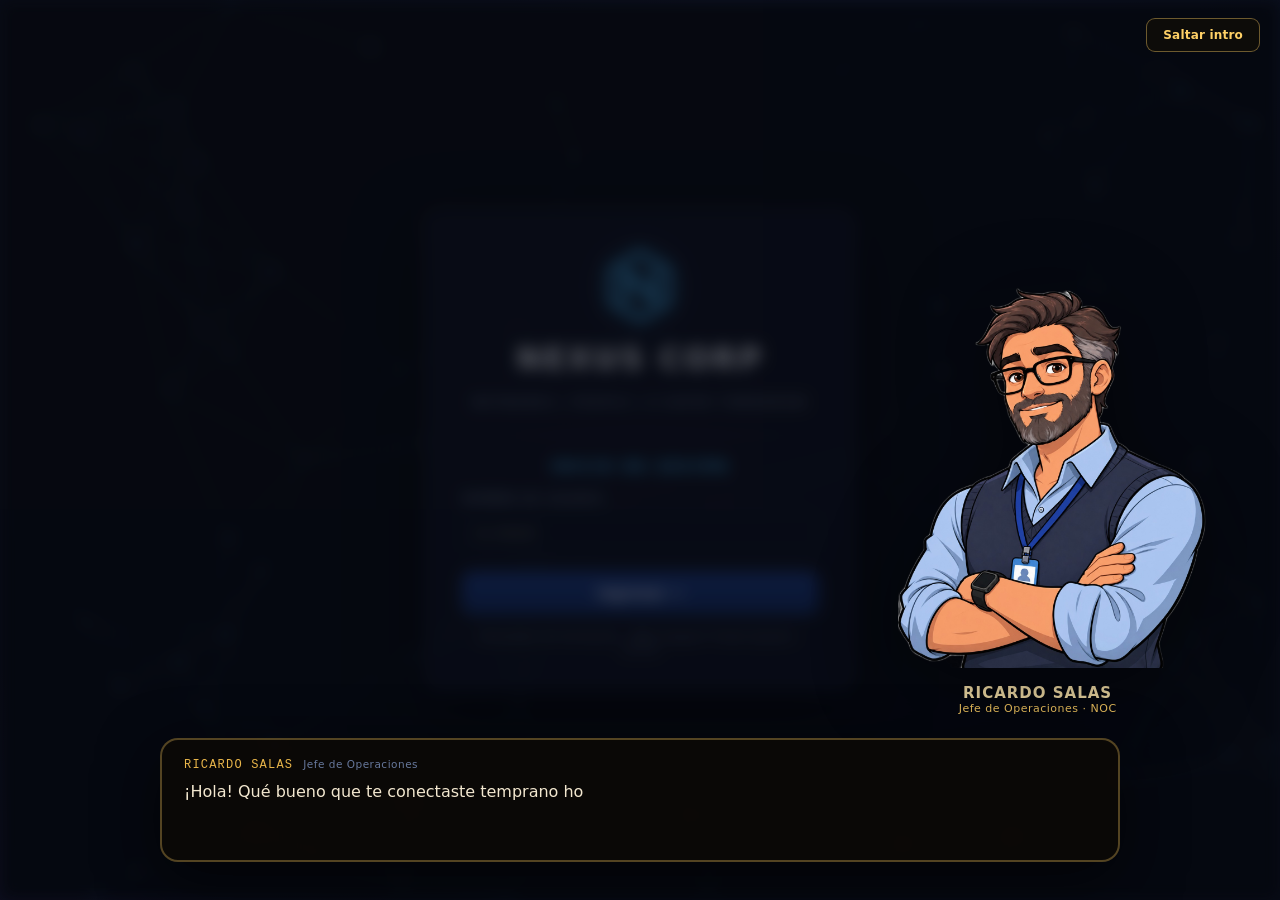
==== commit 3a3c62c8: "Merge branch 'master' into moni-cambios" ====
--- a/juego-noc.html
+++ b/juego-noc.html
@@ -144,6 +144,15 @@
 .usuario .ux{line-height:1.25;text-align:right}
 .usuario .ux b{display:block;font-size:13px}
 .usuario .ux span{display:block;font-size:11px;color:var(--t-2)}
+.sonido{display:flex;align-items:center;gap:8px;margin-right:4px}
+.btn-sonido{
+  width:36px;height:36px;flex:0 0 auto;border-radius:9px;cursor:pointer;
+  border:1px solid var(--borde);background:var(--panel-2);color:var(--t-2);
+  display:flex;align-items:center;justify-content:center;transition:border-color .15s,color .15s;
+}
+.btn-sonido:hover{border-color:var(--borde-2);color:var(--t)}
+.btn-sonido[aria-pressed="true"]{color:var(--celeste);border-color:#2b55b8;box-shadow:inset 0 0 0 1px rgba(43,85,184,.25)}
+.vol{width:90px;accent-color:var(--celeste);cursor:pointer}
 
 .sidebar{
   grid-area:side;display:flex;flex-direction:column;
@@ -732,6 +741,10 @@
       <div class="sub">PEOPLE | NETWORKS | A SAFER TOMORROW</div>
     </div>
     <div class="usuario">
+      <div class="sonido">
+        <button id="btn-sonido" class="btn-sonido" aria-pressed="true" title="Silenciar música de ambiente"><span id="ico-sonido"></span></button>
+        <input id="vol-sonido" class="vol" type="range" min="0" max="100" value="50" aria-label="Volumen de la música" title="Volumen" />
+      </div>
       <div class="ux"><b id="usuario-cabecera">Alex R.</b><span>NOC Analyst</span></div>
       <div class="avatar" id="avatar-cabecera" aria-hidden="true">AR</div>
     </div>
@@ -865,7 +878,9 @@
   servidorweb:'<svg viewBox="0 0 24 24" width="38" height="38" fill="none" stroke="currentColor" stroke-width="1.8" stroke-linecap="round" stroke-linejoin="round"><rect x="3" y="3" width="18" height="13" rx="2"/><path d="M7 8h10M7 12h6M3 15l-2 5h22l-2-5"/></svg>',
   pcs:'<svg viewBox="0 0 24 24" width="30" height="30" fill="none" stroke="currentColor" stroke-width="1.8" stroke-linecap="round" stroke-linejoin="round"><rect x="2" y="4" width="8" height="9" rx="1.5"/><rect x="14" y="4" width="8" height="9" rx="1.5"/><path d="M6 13v3M18 13v3M6 16h12M4 19h16"/></svg>',
   pc:'<svg viewBox="0 0 24 24" width="26" height="26" fill="none" stroke="currentColor" stroke-width="1.8" stroke-linecap="round" stroke-linejoin="round"><rect x="3" y="3" width="15" height="11" rx="2"/><path d="M8 19h5M10.5 14v5M3 19h15"/></svg>',
-  monitor:'<svg viewBox="0 0 24 24" width="30" height="30" fill="none" stroke="currentColor" stroke-width="1.8" stroke-linecap="round" stroke-linejoin="round"><rect x="2" y="3" width="20" height="14" rx="2"/><path d="M8 21h8M12 17v4"/></svg>'
+  monitor:'<svg viewBox="0 0 24 24" width="30" height="30" fill="none" stroke="currentColor" stroke-width="1.8" stroke-linecap="round" stroke-linejoin="round"><rect x="2" y="3" width="20" height="14" rx="2"/><path d="M8 21h8M12 17v4"/></svg>',
+  parlante:'<svg viewBox="0 0 24 24" width="18" height="18" fill="none" stroke="currentColor" stroke-width="2" stroke-linecap="round" stroke-linejoin="round"><path d="M11 5 6 9H3v6h3l5 4z"/><path d="M15.5 8.5a5 5 0 0 1 0 7M18.4 5.6a9 9 0 0 1 0 12.8"/></svg>',
+  parlanteOff:'<svg viewBox="0 0 24 24" width="18" height="18" fill="none" stroke="currentColor" stroke-width="2" stroke-linecap="round" stroke-linejoin="round"><path d="M11 5 6 9H3v6h3l5 4z"/><path d="m16 9 6 6M22 9l-6 6"/></svg>'
 };
 
 function ic(nombre){ return SVG[nombre]||""; }
@@ -2071,6 +2086,7 @@
   }
 
   const correcto = calcularCorrecto(t);
+  if(correcto){ sfxCorrecto(); }else{ sfxIncorrecto(); }
 
   // Solo navegamos al resumen si esta respuesta COMPLETA la fase por
   // primera vez (evita saltar al resumen al reintentar un fallado).
@@ -3045,6 +3061,371 @@
 }
 
 /* ============================================================
+   SONIDO AMBIENTE (Web Audio, sin archivos externos)
+   Loop generativo estilo progressive house 122 BPM con estética
+   cyberpunk: bajo electrónico profundo, pads atmosféricos,
+   arpegio sutil con eco, percusión electrónica, texturas glitch
+   y un latido digital (pulso grave de paso del tiempo, no alarma).
+   Evoluciona por capas sin drops: concentración + urgencia leve.
+   Sin voces ni elementos orquestales.
+   ============================================================ */
+const AUDIO_KEY = "nexus-noc-audio";
+const AUDIO_TEMPO = 122; // BPM del loop (rango 120-125)
+let audioCtx = null, audioMaster = null, audioBuses = null, audioNoiseBuf = null;
+let audioSchedulerTimer = null, audioNextTime = 0, audioStep = 0, audioBar = 0;
+let audioActivo = true, audioVolumen = 0.5;
+
+function cargarAudio(){
+  try{
+    const raw = localStorage.getItem(AUDIO_KEY);
+    if(!raw) return; // sin preferencia guardada: suena por defecto
+    const d = JSON.parse(raw);
+    if(d && typeof d.volumen === "number") audioVolumen = Math.min(1, Math.max(0, d.volumen));
+    if(d && typeof d.activo === "boolean") audioActivo = d.activo;
+  }catch(e){ /* almacenamiento no disponible: se ignora */ }
+}
+function guardarAudio(){
+  try{ localStorage.setItem(AUDIO_KEY, JSON.stringify({ volumen: audioVolumen, activo: audioActivo })); }
+  catch(e){ /* almacenamiento no disponible: se ignora */ }
+}
+function mtof(m){ return 440 * Math.pow(2, (m - 69) / 12); }
+// Progresión i–VI–III–VII en La menor: oscura y circular, sin
+// resolución total (tensión leve y constante, ideal de fondo).
+const PROG = [
+  { bajo: 33, acorde: [57, 60, 64] }, // Am
+  { bajo: 29, acorde: [57, 60, 65] }, // F
+  { bajo: 36, acorde: [55, 60, 64] }, // C
+  { bajo: 31, acorde: [55, 59, 62] }  // G
+];
+function crearMotorAudio(){
+  const AC = window.AudioContext || window.webkitAudioContext;
+  if(!AC) return false;
+  audioCtx = new AC();
+  audioMaster = audioCtx.createGain();
+  audioMaster.gain.value = 0;
+  // Compresor suave: pega la mezcla sin picos molestos.
+  const comp = audioCtx.createDynamicsCompressor();
+  comp.threshold.value = -18; comp.ratio.value = 4;
+  audioMaster.connect(comp); comp.connect(audioCtx.destination);
+  // Buses por capa para la evolución gradual del tema.
+  audioBuses = {};
+  ["pad", "bajo", "arp", "perc", "latido", "glitch", "sfx"].forEach(n=>{
+    const g = audioCtx.createGain();
+    g.gain.value = (n==="bajo" || n==="arp" || n==="glitch") ? 0.0001 : 0.5;
+    g.connect(audioMaster);
+    audioBuses[n] = g;
+  });
+  audioBuses.sfx.gain.value = 0.9; // efectos siempre presentes, sin evolución
+  // Filtro del bajo: se abre con los compases (tensión creciente).
+  audioBuses.filtroBajo = audioCtx.createBiquadFilter();
+  audioBuses.filtroBajo.type = "lowpass"; audioBuses.filtroBajo.frequency.value = 280;
+  audioBuses.filtroBajo.connect(audioBuses.bajo);
+  // Ruido blanco reutilizable (hats, shaker, clap, glitch).
+  const len = Math.floor(audioCtx.sampleRate * 1.5);
+  audioNoiseBuf = audioCtx.createBuffer(1, len, audioCtx.sampleRate);
+  const ch = audioNoiseBuf.getChannelData(0);
+  for(let i=0;i<len;i++){ ch[i] = Math.random()*2-1; }
+  // Eco con puntillo: espacio cyberpunk para arpegios y glitch.
+  const SPB = 60 / AUDIO_TEMPO;
+  const delay = audioCtx.createDelay(1.0);
+  delay.delayTime.value = SPB * 0.75;
+  const fb = audioCtx.createGain(); fb.gain.value = 0.35;
+  const wet = audioCtx.createGain(); wet.gain.value = 0.5;
+  delay.connect(fb); fb.connect(delay); delay.connect(wet); wet.connect(audioMaster);
+  audioBuses.delay = delay;
+  return true;
+}
+function ruido(t, dur, tipoFiltro, freq, q, pico, bus){
+  const src = audioCtx.createBufferSource();
+  src.buffer = audioNoiseBuf; src.loop = true;
+  const f = audioCtx.createBiquadFilter();
+  f.type = tipoFiltro; f.frequency.value = freq; f.Q.value = q || 1;
+  const g = audioCtx.createGain();
+  g.gain.setValueAtTime(0.0001, t);
+  g.gain.exponentialRampToValueAtTime(Math.max(0.0011, pico), t + 0.008);
+  g.gain.exponentialRampToValueAtTime(0.0001, t + dur);
+  src.connect(f); f.connect(g); g.connect(bus);
+  src.start(t); src.stop(t + dur + 0.05);
+}
+function kick(t){
+  const o = audioCtx.createOscillator(), g = audioCtx.createGain();
+  o.type = "sine";
+  o.frequency.setValueAtTime(150, t);
+  o.frequency.exponentialRampToValueAtTime(42, t + 0.11);
+  g.gain.setValueAtTime(0.42, t);
+  g.gain.exponentialRampToValueAtTime(0.0001, t + 0.26);
+  o.connect(g); g.connect(audioBuses.perc);
+  o.start(t); o.stop(t + 0.3);
+}
+function latido(t){
+  // Latido digital: doble pulso grave (paso del tiempo, no alarma).
+  [0, 0.13].forEach((off, i)=>{
+    const o = audioCtx.createOscillator(), g = audioCtx.createGain();
+    o.type = "sine"; o.frequency.value = 58;
+    const pico = i===0 ? 0.2 : 0.14;
+    g.gain.setValueAtTime(0.0001, t + off);
+    g.gain.exponentialRampToValueAtTime(pico, t + off + 0.015);
+    g.gain.exponentialRampToValueAtTime(0.0001, t + off + 0.17);
+    o.connect(g); g.connect(audioBuses.latido);
+    o.start(t + off); o.stop(t + off + 0.2);
+  });
+}
+function notaBajo(t, midi, acento, dur){
+  const g = audioCtx.createGain();
+  const pico = acento ? 0.26 : 0.19;
+  g.gain.setValueAtTime(0.0001, t);
+  g.gain.exponentialRampToValueAtTime(pico, t + 0.015);
+  g.gain.setTargetAtTime(0.0001, t + dur * 0.6, 0.05);
+  g.connect(audioBuses.filtroBajo);
+  const sub = audioCtx.createOscillator();
+  sub.type = "sine"; sub.frequency.value = mtof(midi);
+  sub.connect(g); sub.start(t); sub.stop(t + dur + 0.1);
+  const sierra = audioCtx.createOscillator();
+  sierra.type = "sawtooth"; sierra.frequency.value = mtof(midi);
+  const gs = audioCtx.createGain(); gs.gain.value = 0.35;
+  sierra.connect(gs); gs.connect(g); sierra.start(t); sierra.stop(t + dur + 0.1);
+}
+function acordePad(t, acorde, dur){
+  acorde.forEach(m=>{
+    [-7, 7].forEach(det=>{
+      const o = audioCtx.createOscillator(), g = audioCtx.createGain();
+      o.type = "sawtooth"; o.frequency.value = mtof(m); o.detune.value = det;
+      const f = audioCtx.createBiquadFilter();
+      f.type = "lowpass"; f.frequency.value = 850;
+      g.gain.setValueAtTime(0.0001, t);
+      g.gain.linearRampToValueAtTime(0.045, t + 1.1);
+      g.gain.setValueAtTime(0.045, t + Math.max(1.2, dur - 0.9));
+      g.gain.linearRampToValueAtTime(0.0001, t + dur);
+      o.connect(f); f.connect(g); g.connect(audioBuses.pad);
+      o.start(t); o.stop(t + dur + 0.1);
+    });
+  });
+}
+function notaArp(t, midi){
+  const o = audioCtx.createOscillator(), g = audioCtx.createGain();
+  o.type = "triangle"; o.frequency.value = mtof(midi);
+  const f = audioCtx.createBiquadFilter();
+  f.type = "lowpass"; f.frequency.value = 2600;
+  g.gain.setValueAtTime(0.0001, t);
+  g.gain.exponentialRampToValueAtTime(0.14, t + 0.01);
+  g.gain.exponentialRampToValueAtTime(0.0001, t + 0.17);
+  o.connect(f); f.connect(g); g.connect(audioBuses.arp); g.connect(audioBuses.delay);
+  o.start(t); o.stop(t + 0.2);
+}
+function glitchBlip(t){
+  const escala = [76, 79, 81, 84, 86, 88];
+  const m = escala[Math.floor(Math.random() * escala.length)];
+  const o = audioCtx.createOscillator(), g = audioCtx.createGain();
+  o.type = "square"; o.frequency.value = mtof(m);
+  g.gain.setValueAtTime(0.0001, t);
+  g.gain.exponentialRampToValueAtTime(0.05, t + 0.008);
+  g.gain.exponentialRampToValueAtTime(0.0001, t + 0.06);
+  o.connect(g); g.connect(audioBuses.glitch); g.connect(audioBuses.delay);
+  o.start(t); o.stop(t + 0.08);
+}
+function programarPaso(paso, t, STEP, SPB){
+  const s16 = paso % 16;
+  const compasN = Math.floor(paso / 16);
+  const bar = compasN; // alias legible
+  const prog = PROG[compasN % PROG.length];
+  // Base: pad al inicio del compás + latido digital en 1 y 3.
+  if(s16===0){ acordePad(t, prog.acorde, SPB * 4); }
+  if(s16===0 || s16===8){ latido(t); }
+  // Percusión electrónica (entra por etapas, sin drops).
+  if(s16%4===0 && bar>=2){ kick(t); }
+  if(s16%4===2 && bar>=8){ ruido(t, 0.05, "highpass", 7500, 1, 0.12, audioBuses.perc); }
+  if((s16===4 || s16===12) && bar>=12){ ruido(t, 0.13, "bandpass", 1800, 1.2, 0.16, audioBuses.perc); }
+  if(bar>=16 && s16%2===0){
+    const vel = Math.min(1, (bar - 14) / 4) * (s16%4===0 ? 0.05 : 0.035);
+    if(vel>0){ ruido(t, 0.035, "highpass", 9000, 1, vel, audioBuses.perc); }
+  }
+  // Bajo electrónico profundo en corcheas (el bus lo silencia hasta el compás 4).
+  if(s16%2===0){ notaBajo(t, prog.bajo, s16%4===0, STEP * 1.7); }
+  // Arpegio sutil en semicorcheas (el bus lo silencia hasta el compás 8).
+  const seq = [0, 1, 2, 1, 0, 1, 2, 2, 0, 1, 2, 1, 0, 2, 1, 1];
+  notaArp(t, prog.acorde[seq[s16]] + 12);
+  // Texturas glitch esporádicas.
+  if(bar>=8 && Math.random() < Math.min(0.09, 0.04 + bar * 0.0015)){
+    if(Math.random() < 0.5){ glitchBlip(t); }
+    else{ ruido(t, 0.05, "bandpass", 2500 + Math.random()*4000, 8, 0.07, audioBuses.glitch); }
+  }
+}
+function aplicarEvolucion(bar){
+  if(!audioCtx || !audioBuses) return;
+  const t = audioCtx.currentTime;
+  const rampa = (param, v)=>param.setTargetAtTime(Math.max(0.0001, v), t, 2.0);
+  rampa(audioBuses.bajo.gain, bar>=4 ? 0.5 : 0.0001);
+  rampa(audioBuses.arp.gain, bar>=8 ? 0.32 : 0.0001);
+  rampa(audioBuses.glitch.gain, bar>=8 ? 0.5 : 0.0001);
+  // El filtro del bajo se abre con los compases: tensión creciente sin drops.
+  audioBuses.filtroBajo.frequency.setTargetAtTime(280 + Math.min(bar, 28) * 22, t, 2.5);
+}
+function pasoSecuenciador(){
+  const SPB = 60 / AUDIO_TEMPO, STEP = SPB / 4;
+  while(audioNextTime < audioCtx.currentTime + 0.35){
+    programarPaso(audioStep, audioNextTime, STEP, SPB);
+    audioNextTime += STEP;
+    audioStep++;
+    if(audioStep % 16 === 0){ audioBar++; aplicarEvolucion(audioBar); }
+  }
+}
+function iniciarSecuenciador(){
+  detenerSecuenciador();
+  audioStep = 0; audioBar = 0;
+  audioNextTime = audioCtx.currentTime + 0.1;
+  aplicarEvolucion(0);
+  audioSchedulerTimer = setInterval(pasoSecuenciador, 110);
+}
+function detenerSecuenciador(){
+  if(audioSchedulerTimer){ clearInterval(audioSchedulerTimer); audioSchedulerTimer = null; }
+}
+/* ---------------- Efectos (SFX) ---------------- */
+function sfxListo(){
+  return !!(audioCtx && audioMaster && audioBuses && audioBuses.sfx && audioActivo && audioCtx.state==="running");
+}
+function sfxNota(t, freq, dur, pico, tipo){
+  const o = audioCtx.createOscillator(), g = audioCtx.createGain();
+  o.type = tipo || "sine"; o.frequency.value = freq;
+  g.gain.setValueAtTime(0.0001, t);
+  g.gain.exponentialRampToValueAtTime(pico, t + 0.012);
+  g.gain.exponentialRampToValueAtTime(0.0001, t + dur);
+  o.connect(g); g.connect(audioBuses.sfx);
+  o.start(t); o.stop(t + dur + 0.05);
+  return { o, g };
+}
+function sfxClick(){
+  // Tic sutil de interfaz para cualquier botón.
+  if(!sfxListo()) return;
+  sfxNota(audioCtx.currentTime, 1500, 0.05, 0.07, "triangle");
+}
+function sfxCorrecto(){
+  // Acceso concedido: doble click robótico levemente agudo y
+  // ascendente, seco y sin colas (confirmación precisa, sin silbido).
+  if(!sfxListo()) return;
+  const t = audioCtx.currentTime;
+  // 1. Transitorio nítido de activación (corto, sin cola).
+  ruido(t, 0.02, "highpass", 5000, 1, 0.08, audioBuses.sfx);
+  // 2. Dos clicks cuadrados ascendentes 1250 -> 1750 Hz.
+  [[0, 1250, 0.035], [0.055, 1750, 0.05]].forEach(([off, freq, dur])=>{
+    const o = audioCtx.createOscillator(), g = audioCtx.createGain();
+    o.type = "square"; o.frequency.value = freq;
+    g.gain.setValueAtTime(0.0001, t + off);
+    g.gain.exponentialRampToValueAtTime(0.12, t + off + 0.006);
+    g.gain.exponentialRampToValueAtTime(0.0001, t + off + dur);
+    o.connect(g); g.connect(audioBuses.sfx);
+    o.start(t + off); o.stop(t + off + dur + 0.02);
+  });
+}
+function sfxIncorrecto(){
+  // Acceso denegado: click electrónico grave y seco + leve
+  // descenso con textura de interferencia (alerta suave).
+  if(!sfxListo()) return;
+  const t = audioCtx.currentTime;
+  // 1. Click seco de rechazo (golpe grave, sin cola).
+  const c = audioCtx.createOscillator(), gc = audioCtx.createGain();
+  c.type = "square"; c.frequency.value = 160;
+  gc.gain.setValueAtTime(0.14, t);
+  gc.gain.exponentialRampToValueAtTime(0.0001, t + 0.05);
+  c.connect(gc); gc.connect(audioBuses.sfx);
+  c.start(t); c.stop(t + 0.07);
+  // 2. Cuerpo ligeramente descendente 320 -> 170 Hz, opaco.
+  const o = audioCtx.createOscillator(), g = audioCtx.createGain();
+  const f = audioCtx.createBiquadFilter();
+  f.type = "lowpass"; f.frequency.value = 800;
+  o.type = "square";
+  o.frequency.setValueAtTime(320, t);
+  o.frequency.exponentialRampToValueAtTime(170, t + 0.14);
+  g.gain.setValueAtTime(0.0001, t);
+  g.gain.exponentialRampToValueAtTime(0.13, t + 0.012);
+  g.gain.exponentialRampToValueAtTime(0.0001, t + 0.18);
+  o.connect(f); f.connect(g); g.connect(audioBuses.sfx);
+  o.start(t); o.stop(t + 0.22);
+  // 3. Interferencia glitch: micro-cortes descendentes, secos.
+  [0, 1, 2].forEach(i=>{
+    const gt = t + 0.02 + i * 0.03;
+    const go = audioCtx.createOscillator(), gg = audioCtx.createGain();
+    go.type = "square"; go.frequency.value = 1200 - i * 220;
+    gg.gain.setValueAtTime(0.05, gt);
+    gg.gain.exponentialRampToValueAtTime(0.0001, gt + 0.018);
+    go.connect(gg); gg.connect(audioBuses.sfx);
+    go.start(gt); go.stop(gt + 0.03);
+  });
+}
+function pintarBotonSonido(){
+  const btn = $("#btn-sonido"), ico = $("#ico-sonido");
+  if(!btn || !ico) return;
+  ico.innerHTML = ic(audioActivo ? "parlante" : "parlanteOff");
+  btn.setAttribute("aria-pressed", audioActivo ? "true" : "false");
+  btn.title = audioActivo ? "Silenciar música de ambiente" : "Activar música de ambiente";
+}
+function encenderMotor(){
+  if(!audioCtx && !crearMotorAudio()){
+    toast("Tu navegador no soporta audio.");
+    audioActivo = false; guardarAudio(); pintarBotonSonido(); return;
+  }
+  // resume() queda pendiente hasta el primer gesto del usuario
+  // (click/tecla); al resolverse, si sigue activo, arranca.
+  audioCtx.resume().then(()=>{
+    if(!audioActivo || audioCtx.state!=="running") return;
+    audioMaster.gain.cancelScheduledValues(audioCtx.currentTime);
+    audioMaster.gain.setTargetAtTime(audioVolumen, audioCtx.currentTime, 0.6);
+    iniciarSecuenciador();
+  }).catch(()=>{});
+}
+function setAudioActivo(on){
+  audioActivo = on;
+  guardarAudio();
+  if(on){
+    encenderMotor();
+  }else{
+    detenerSecuenciador();
+    if(audioCtx && audioMaster){
+      audioMaster.gain.setTargetAtTime(0, audioCtx.currentTime, 0.15);
+    }
+  }
+  pintarBotonSonido();
+}
+function setVolumen(v){
+  audioVolumen = Math.min(1, Math.max(0, v));
+  guardarAudio();
+  const slider = $("#vol-sonido");
+  if(slider) slider.value = Math.round(audioVolumen * 100);
+  if(audioCtx && audioMaster && audioActivo){
+    audioMaster.gain.setTargetAtTime(audioVolumen, audioCtx.currentTime, 0.1);
+  }
+}
+function iniciarSonido(){
+  // Arranca encendido por defecto desde la pantalla de inicio.
+  // Los navegadores bloquean el autoplay con sonido hasta el primer
+  // gesto del usuario, por eso se intenta al cargar y se reintenta
+  // en el primer click/tecla (p. ej. el propio "Ingresar").
+  cargarAudio();
+  pintarBotonSonido();
+  ["pointerdown", "keydown"].forEach(ev=>document.addEventListener(ev, ()=>{
+    if(audioActivo && audioCtx && audioCtx.state==="suspended"){ encenderMotor(); }
+  }));
+  if(audioActivo){ encenderMotor(); }
+  const slider = $("#vol-sonido");
+  if(slider){
+    slider.value = Math.round(audioVolumen * 100);
+    slider.addEventListener("input", ()=>{
+      setVolumen(slider.value / 100);
+      if(!audioActivo) setAudioActivo(true); // mover el volumen la enciende
+    });
+  }
+  const btn = $("#btn-sonido");
+  if(btn) btn.addEventListener("click", ()=> setAudioActivo(!audioActivo));
+  // Tic de interfaz en cualquier botón, salvo Verificar (que ya
+  // tiene sus sonidos propios de respuesta correcta/incorrecta).
+  document.addEventListener("click", (e)=>{
+    const b = (e.target && e.target.closest) ? e.target.closest("button") : null;
+    if(!b || b.disabled) return;
+    if(b.id==="btn-verificar") return;
+    sfxClick();
+  });
+}
+
+/* ============================================================
    ARRANQUE
    ============================================================ */
 function prepararIconos(){
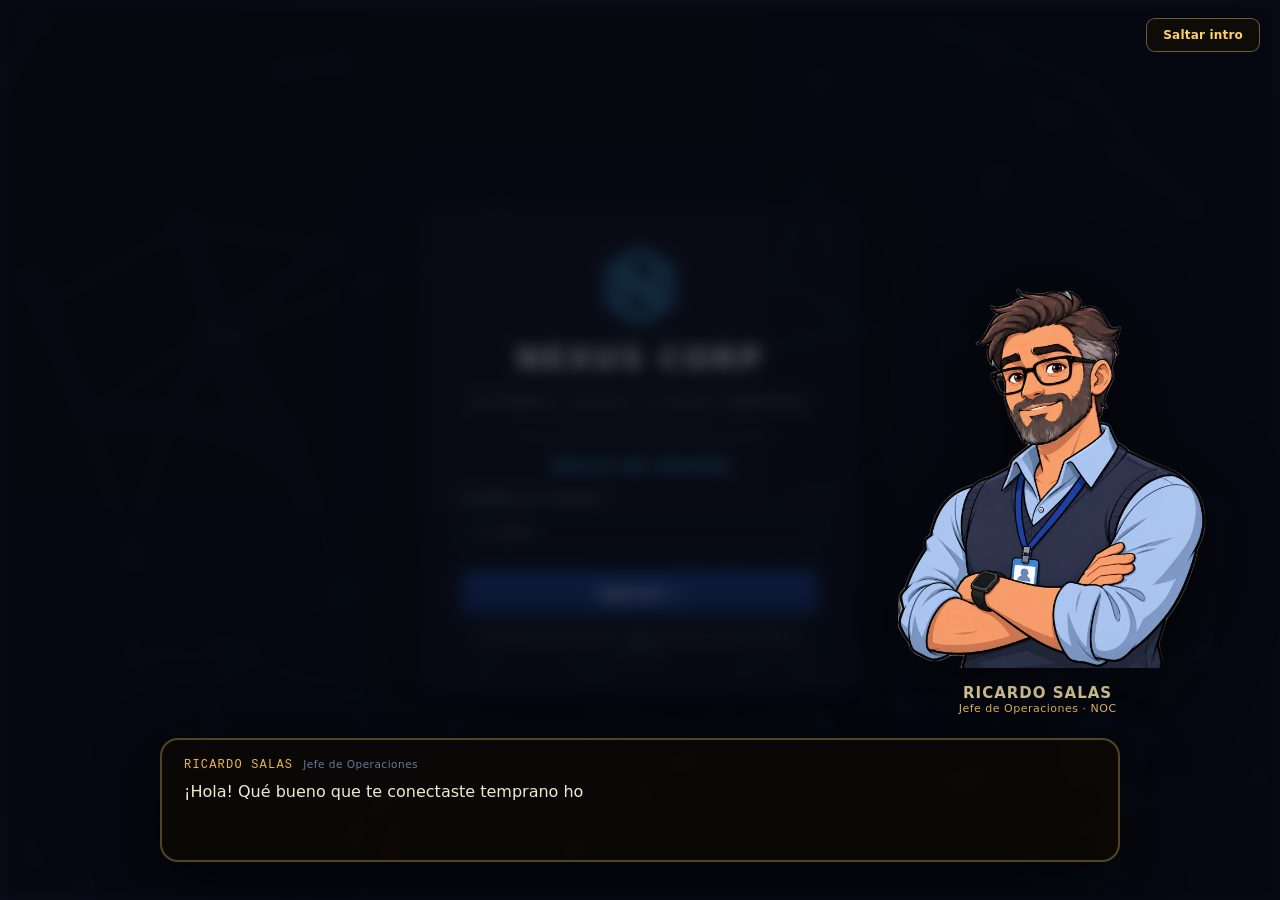
==== commit fd0de3a6: "Add ambient music functionality to intro sequence" ====
--- a/juego-noc.html
+++ b/juego-noc.html
@@ -2480,6 +2480,9 @@
     const login=$("#pantalla-login"); if(login) login.classList.add("desenfocado");
     const p=$("#intro-vn"); if(p) p.classList.remove("hidden");
     const f=$("#vn-flecha"); if(f) f.classList.add("oculta");
+    // La música de ambiente arranca junto con la intro del jefe: se intenta
+    // acá y se desbloquea con el primer click/tecla (política de autoplay).
+    encenderMotor();
     this.mostrarLinea(0);
   },
   mostrarLinea(i){
@@ -3363,13 +3366,22 @@
     toast("Tu navegador no soporta audio.");
     audioActivo = false; guardarAudio(); pintarBotonSonido(); return;
   }
+  // Ya está sonando: solo asegura el volumen general (calls repetidos no
+  // resetean el loop del secuenciador).
+  if(audioCtx.state==="running" && audioSchedulerTimer){
+    audioMaster.gain.cancelScheduledValues(audioCtx.currentTime);
+    audioMaster.gain.setTargetAtTime(audioActivo ? audioVolumen : 0, audioCtx.currentTime, 0.05);
+    return;
+  }
   // resume() queda pendiente hasta el primer gesto del usuario
   // (click/tecla); al resolverse, si sigue activo, arranca.
   audioCtx.resume().then(()=>{
     if(!audioActivo || audioCtx.state!=="running") return;
-    audioMaster.gain.cancelScheduledValues(audioCtx.currentTime);
-    audioMaster.gain.setTargetAtTime(audioVolumen, audioCtx.currentTime, 0.6);
-    iniciarSecuenciador();
+    if(!audioSchedulerTimer){
+      audioMaster.gain.cancelScheduledValues(audioCtx.currentTime);
+      audioMaster.gain.setTargetAtTime(audioVolumen, audioCtx.currentTime, 0.6);
+      iniciarSecuenciador();
+    }
   }).catch(()=>{});
 }
 function setAudioActivo(on){
@@ -3449,7 +3461,7 @@
   }
 }
 
-function init(){generarFondoNeural(); prepararIconos(); iniciarLogin(); INTRO.iniciar();}
+function init(){generarFondoNeural(); prepararIconos(); iniciarLogin(); iniciarSonido(); INTRO.iniciar();}
 
 window.addEventListener("resize", ()=>{ generarFondoNeural(); });
 document.addEventListener("DOMContentLoaded", init);
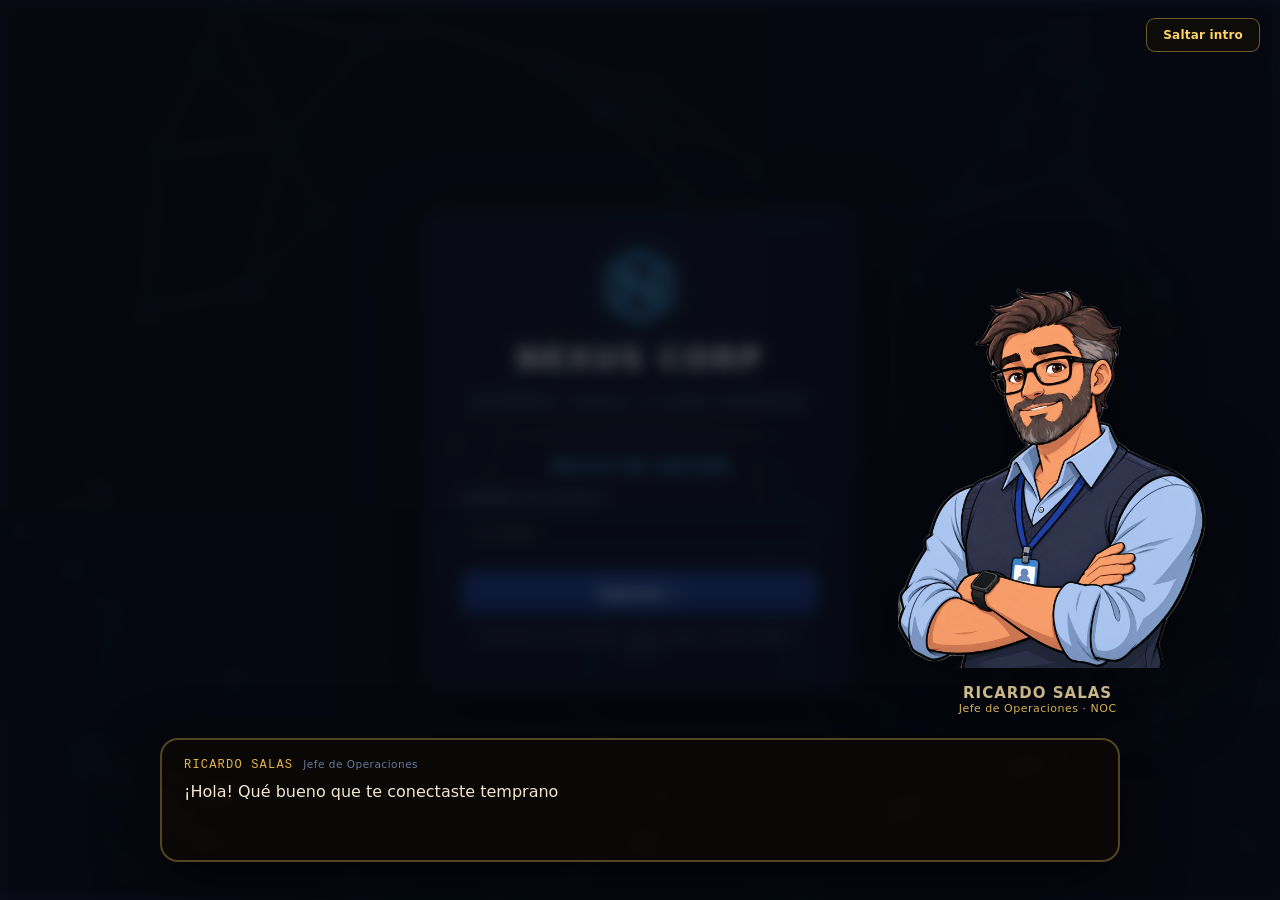
==== commit f4bcd928: "Actualizar las descripciones de los problemas en los tickets de soporte del NOC para mejorar la clar" ====
--- a/juego-noc.html
+++ b/juego-noc.html
@@ -1024,10 +1024,10 @@
         ]
       },
       {
-        id:"2.3", asunto:"No resuelve nombres de equipos", prioridad:"media",
+        id:"2.3", asunto:"No se puede conectar a PC-VENTAS desde la sucursal", prioridad:"media",
         concepto:"NetBIOS / Hostnames",
         cliente:"Oficina Central, NEXUS Corp", fecha:"Mar 13/01/2026", hora:"14:47",
-        descripcion:"En la doc vieja del cliente aparecen nombres de PC tipo \PC-VENTAS, pero el sistema nuevo pide todo por IP/hostname. Probamos acceder al equipo usando ese nombre simple de red (sin dominio).",
+        descripcion:"El equipo de Ventas reporta que no puede conectarse a \PC-VENTAS como siempre. Probamos hacer ping al equipo por ese nombre.",
         tipo:"consola",
         comando:"> ping PC-VENTAS",
         salida:[
@@ -1063,7 +1063,7 @@
         id:"3.1", asunto:"Publicación segura de servidor web", prioridad:"alta",
         concepto:"Firewall / DMZ / Gateway",
         cliente:"Oficina Central, NEXUS Corp", fecha:"Mié 14/01/2026", hora:"20:10",
-        descripcion:"Vamos a exponer un servidor web al público sin comprometer la red interna. Armá el esquema arrastrando los dispositivos a su posición correcta.",
+        descripcion:"Marketing lanza mañana su nueva web y pide publicarla ya. Seguridad exige que el servidor quede aislado de la red interna. Armá el esquema que cumpla con eso.",
         tipo:"firewall",
         elementos:[
           {id:"firewall", t:"Firewall", icono:"escudo"},
@@ -1104,7 +1104,7 @@
         id:"3.3", asunto:"Dos direcciones IP en el servidor nuevo", prioridad:"media",
         concepto:"IPv4 vs IPv6",
         cliente:"Oficina Central, NEXUS Corp", fecha:"Mié 14/01/2026", hora:"22:40",
-        descripcion:"El servidor nuevo muestra dos direcciones distintas en la config de red. Ejecutamos ipconfig para verificar.",
+        descripcion:"Instalamos el servidor de backups nuevo y el técnico de guardia ve dos direcciones distintas en la config de red. No sabe si quedó mal configurado.",
         tipo:"consola",
         comando:"> ipconfig",
         salida:[
